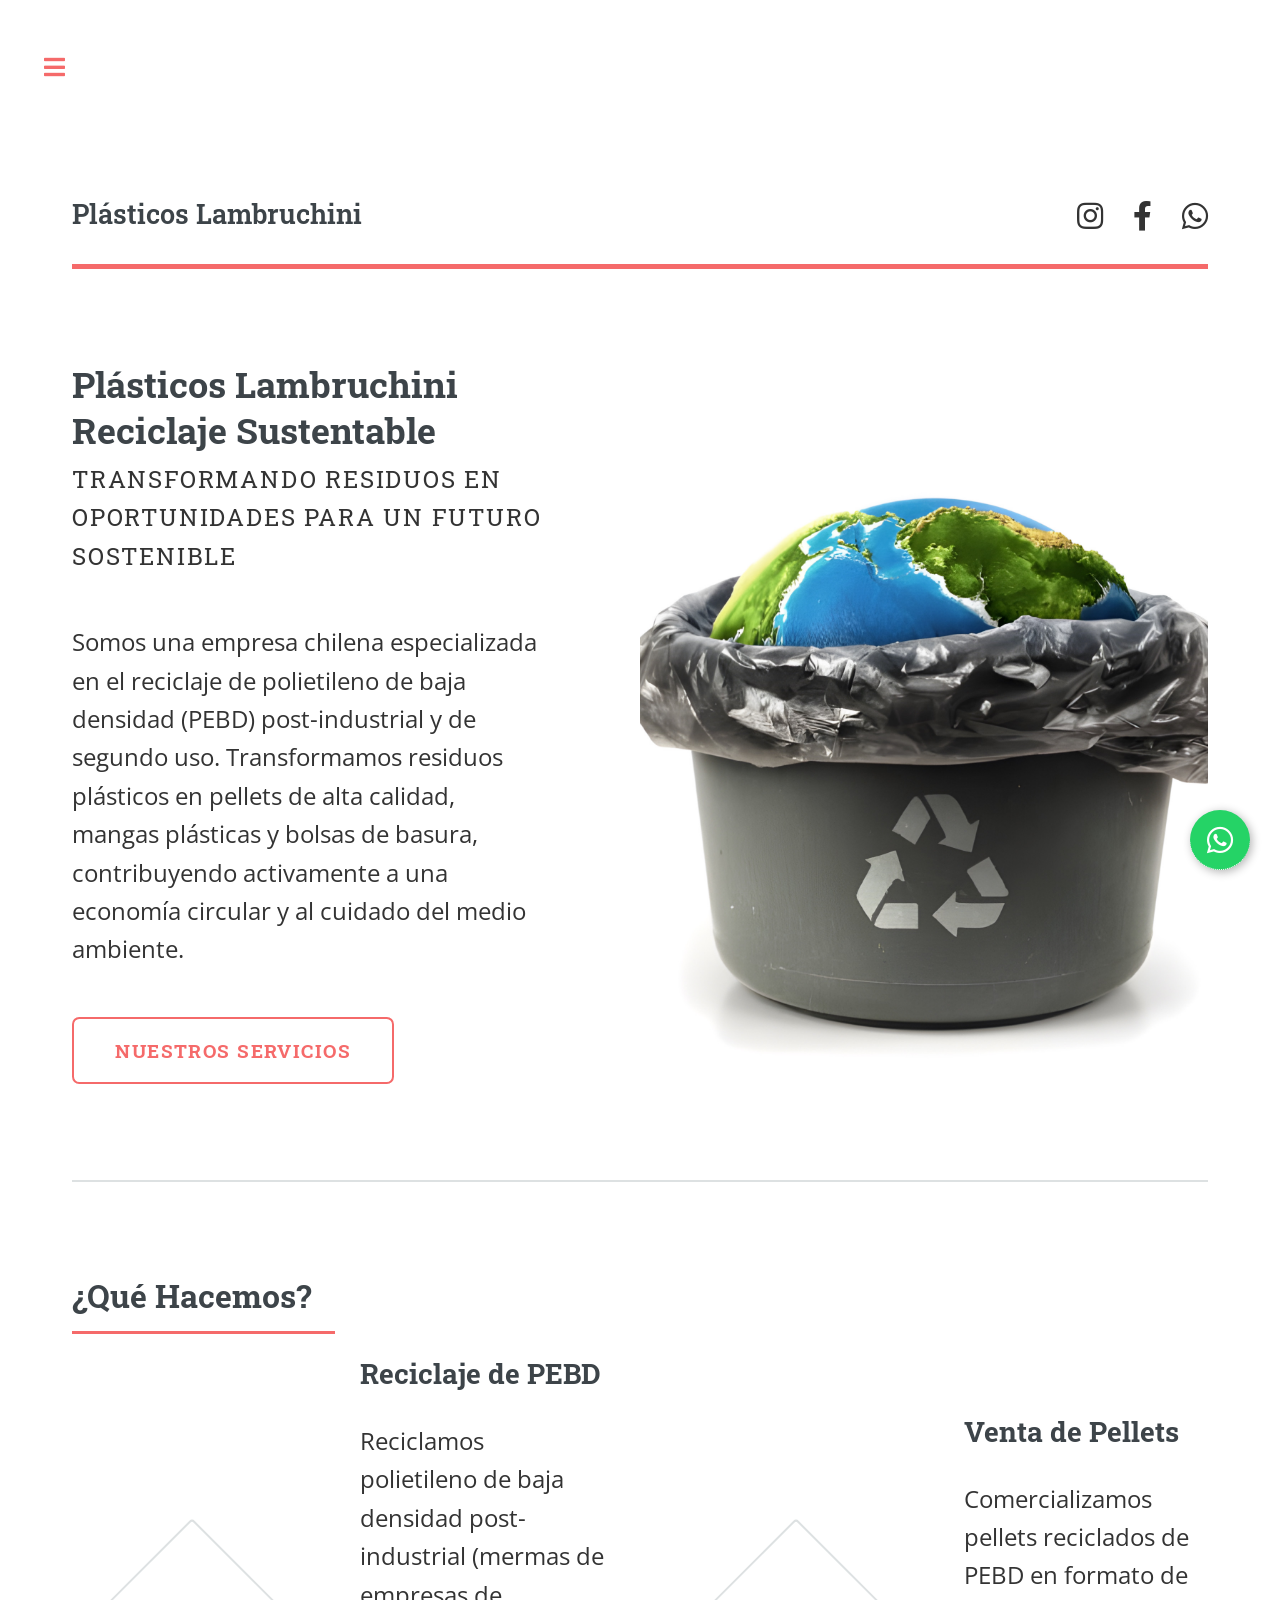
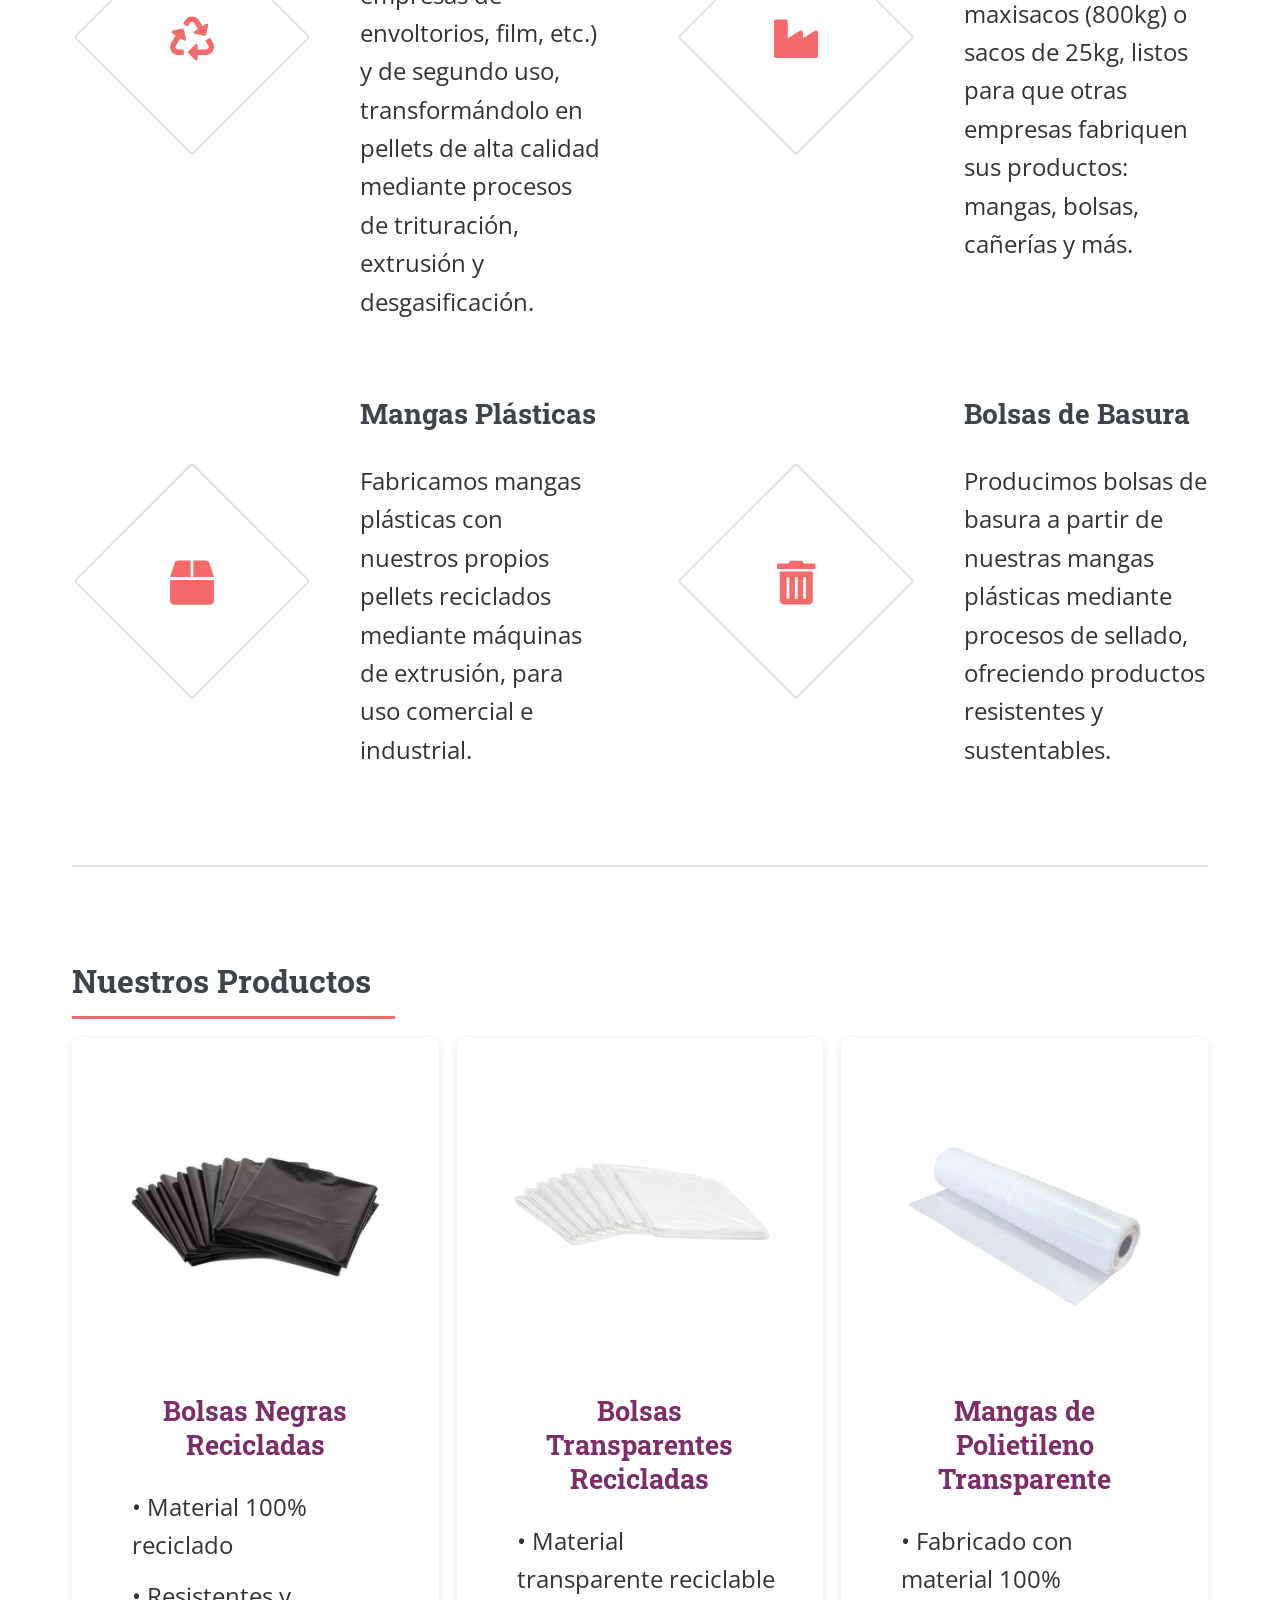
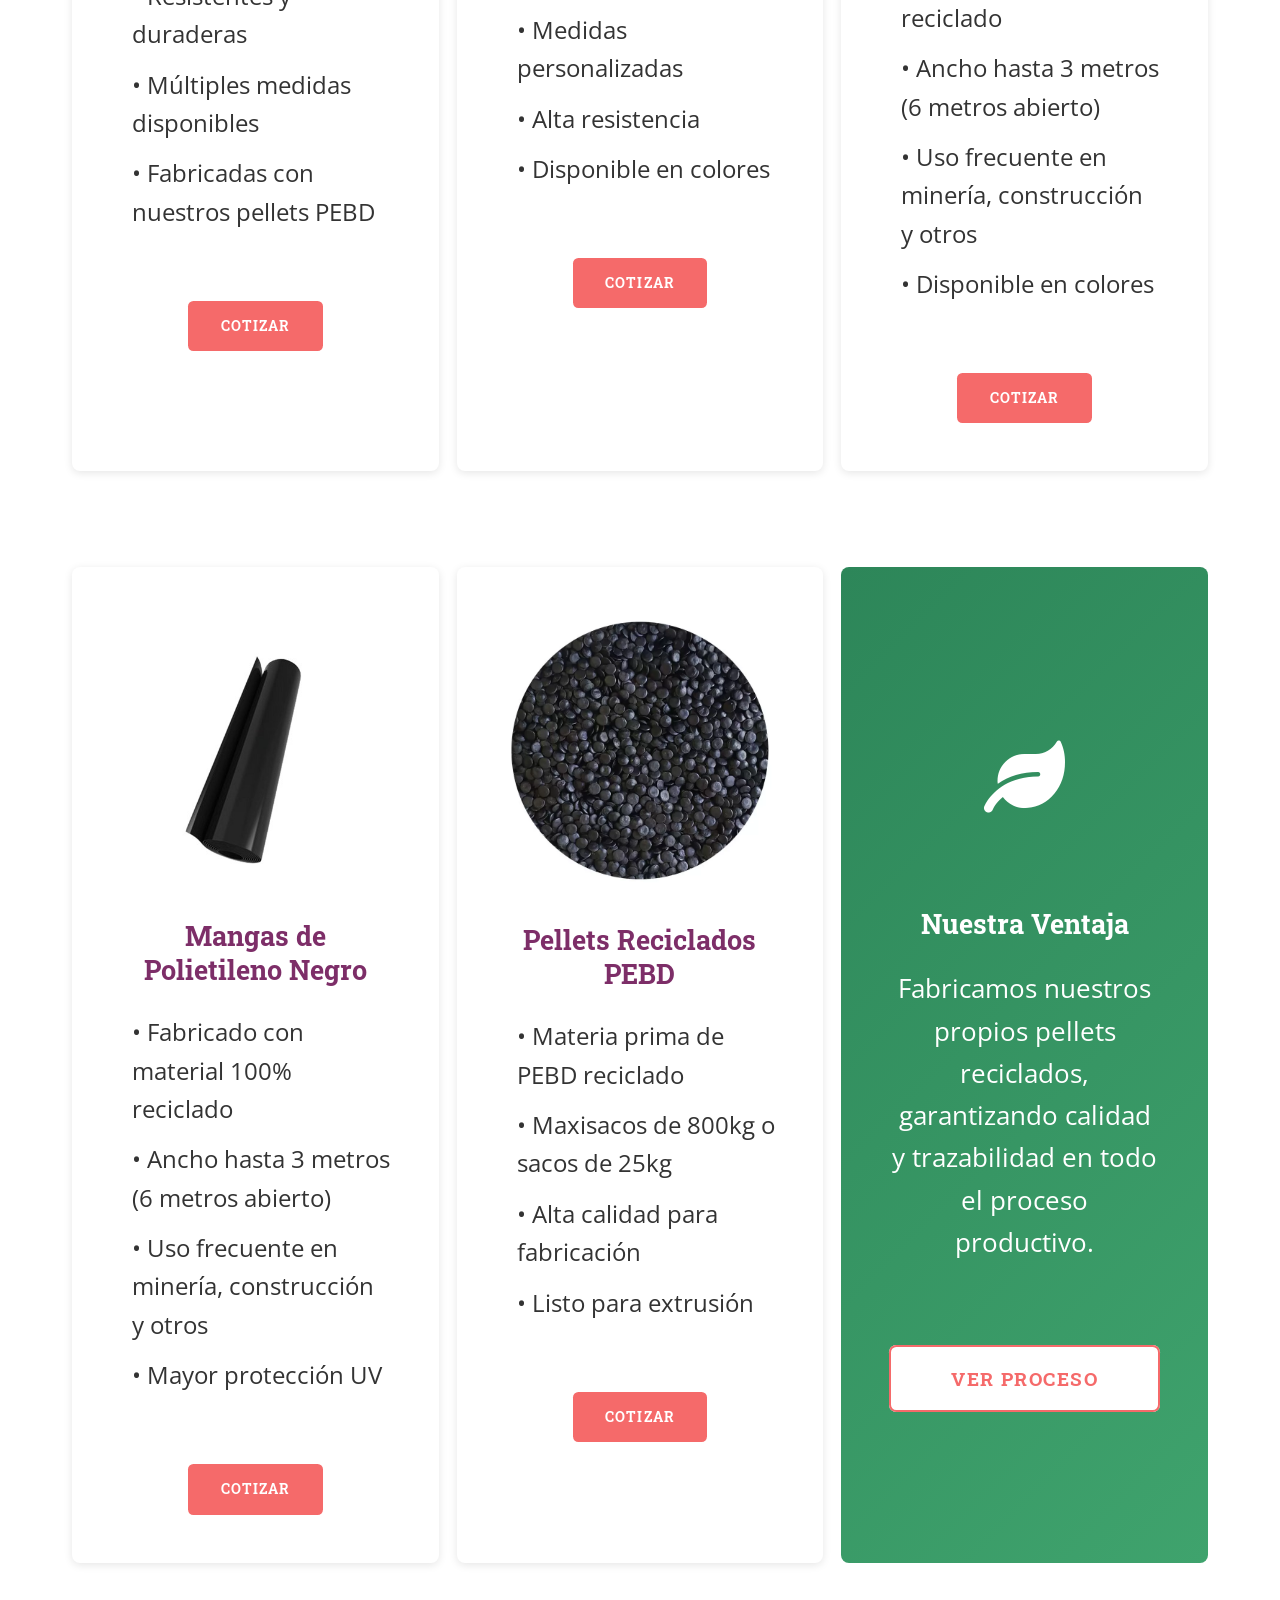
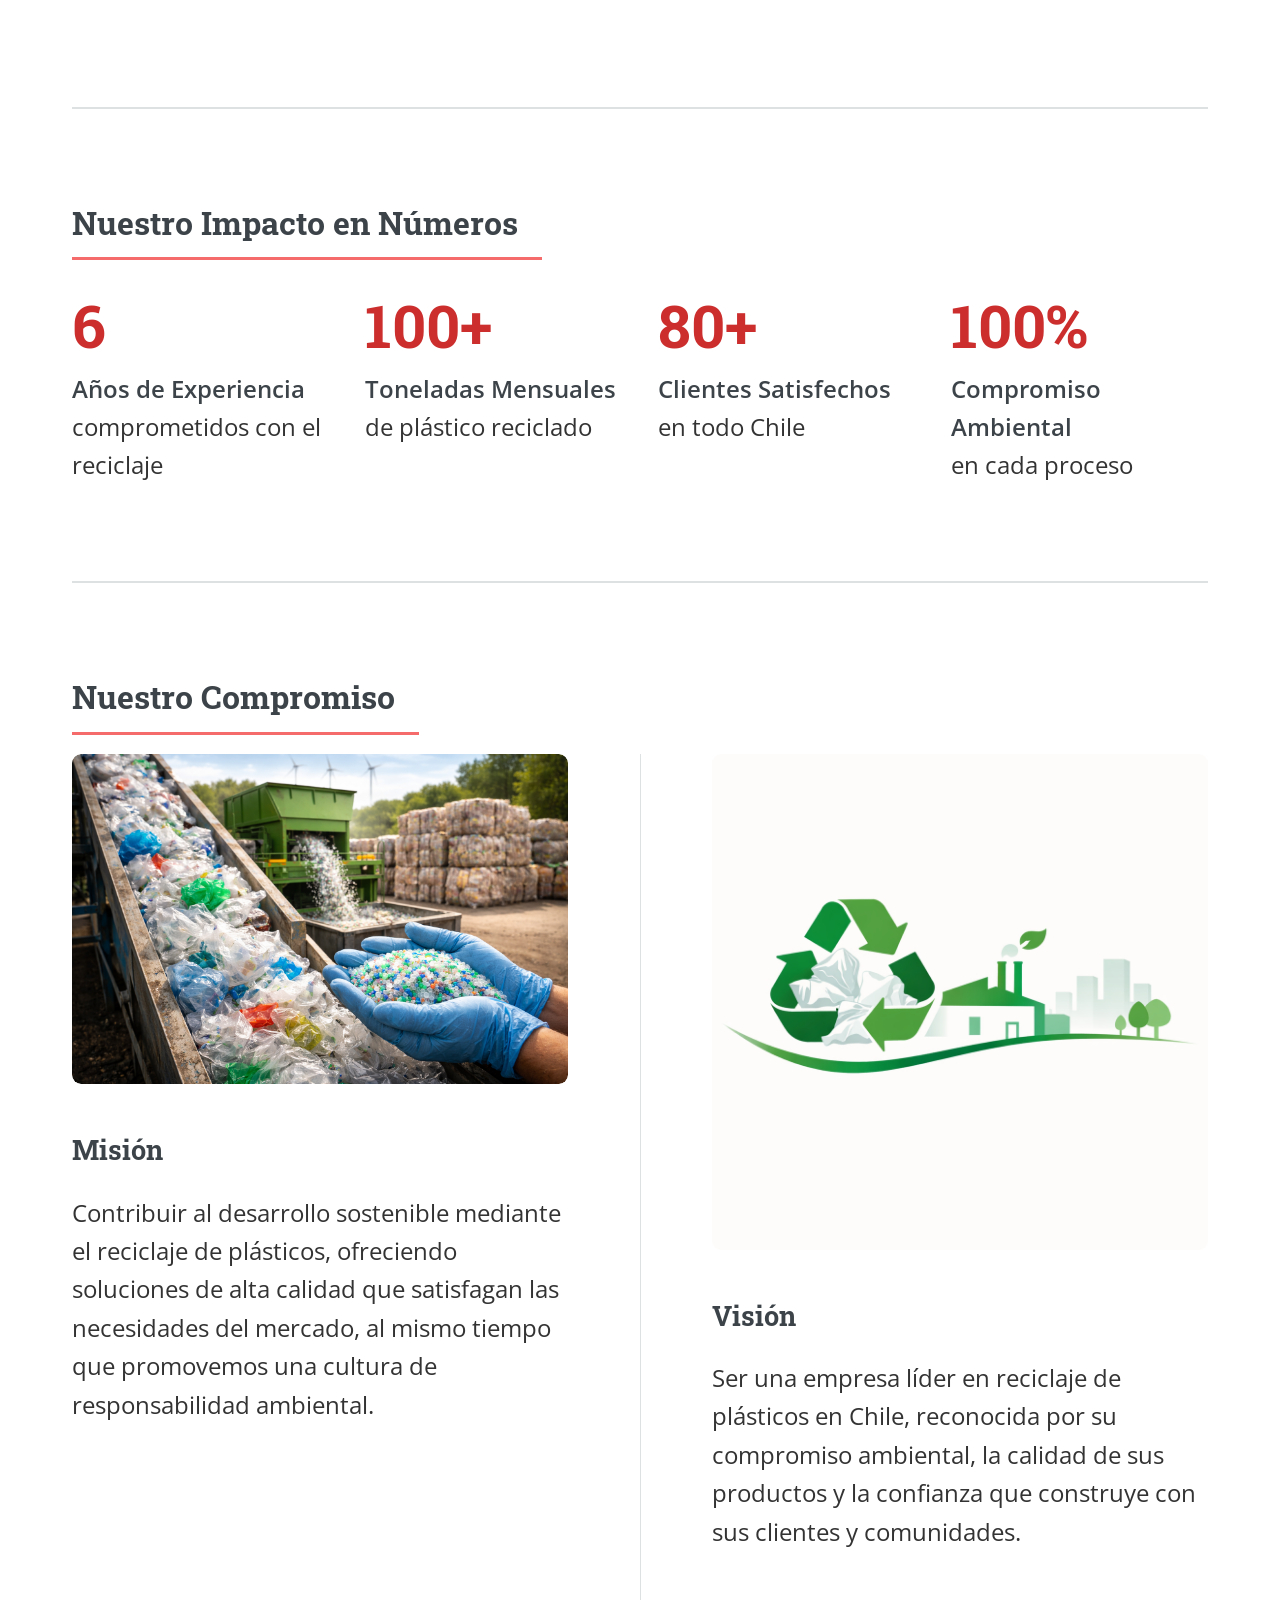
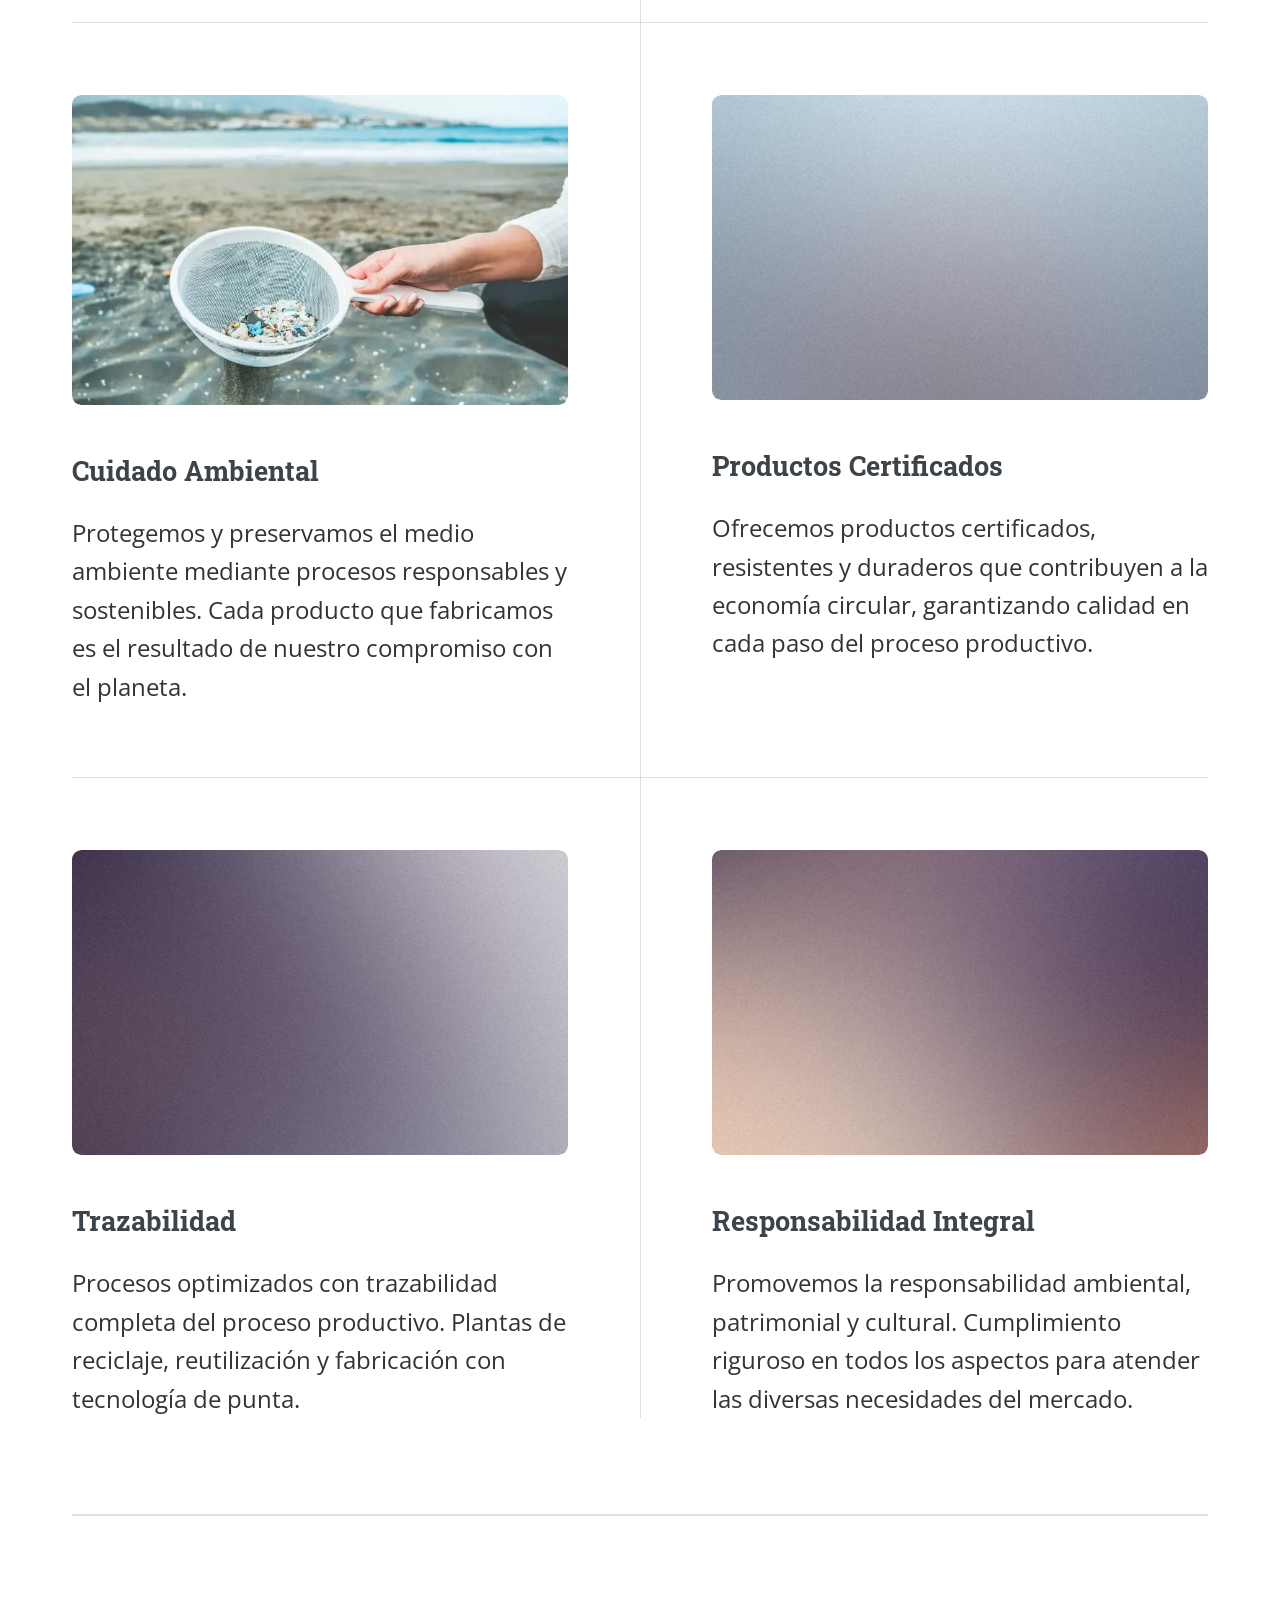
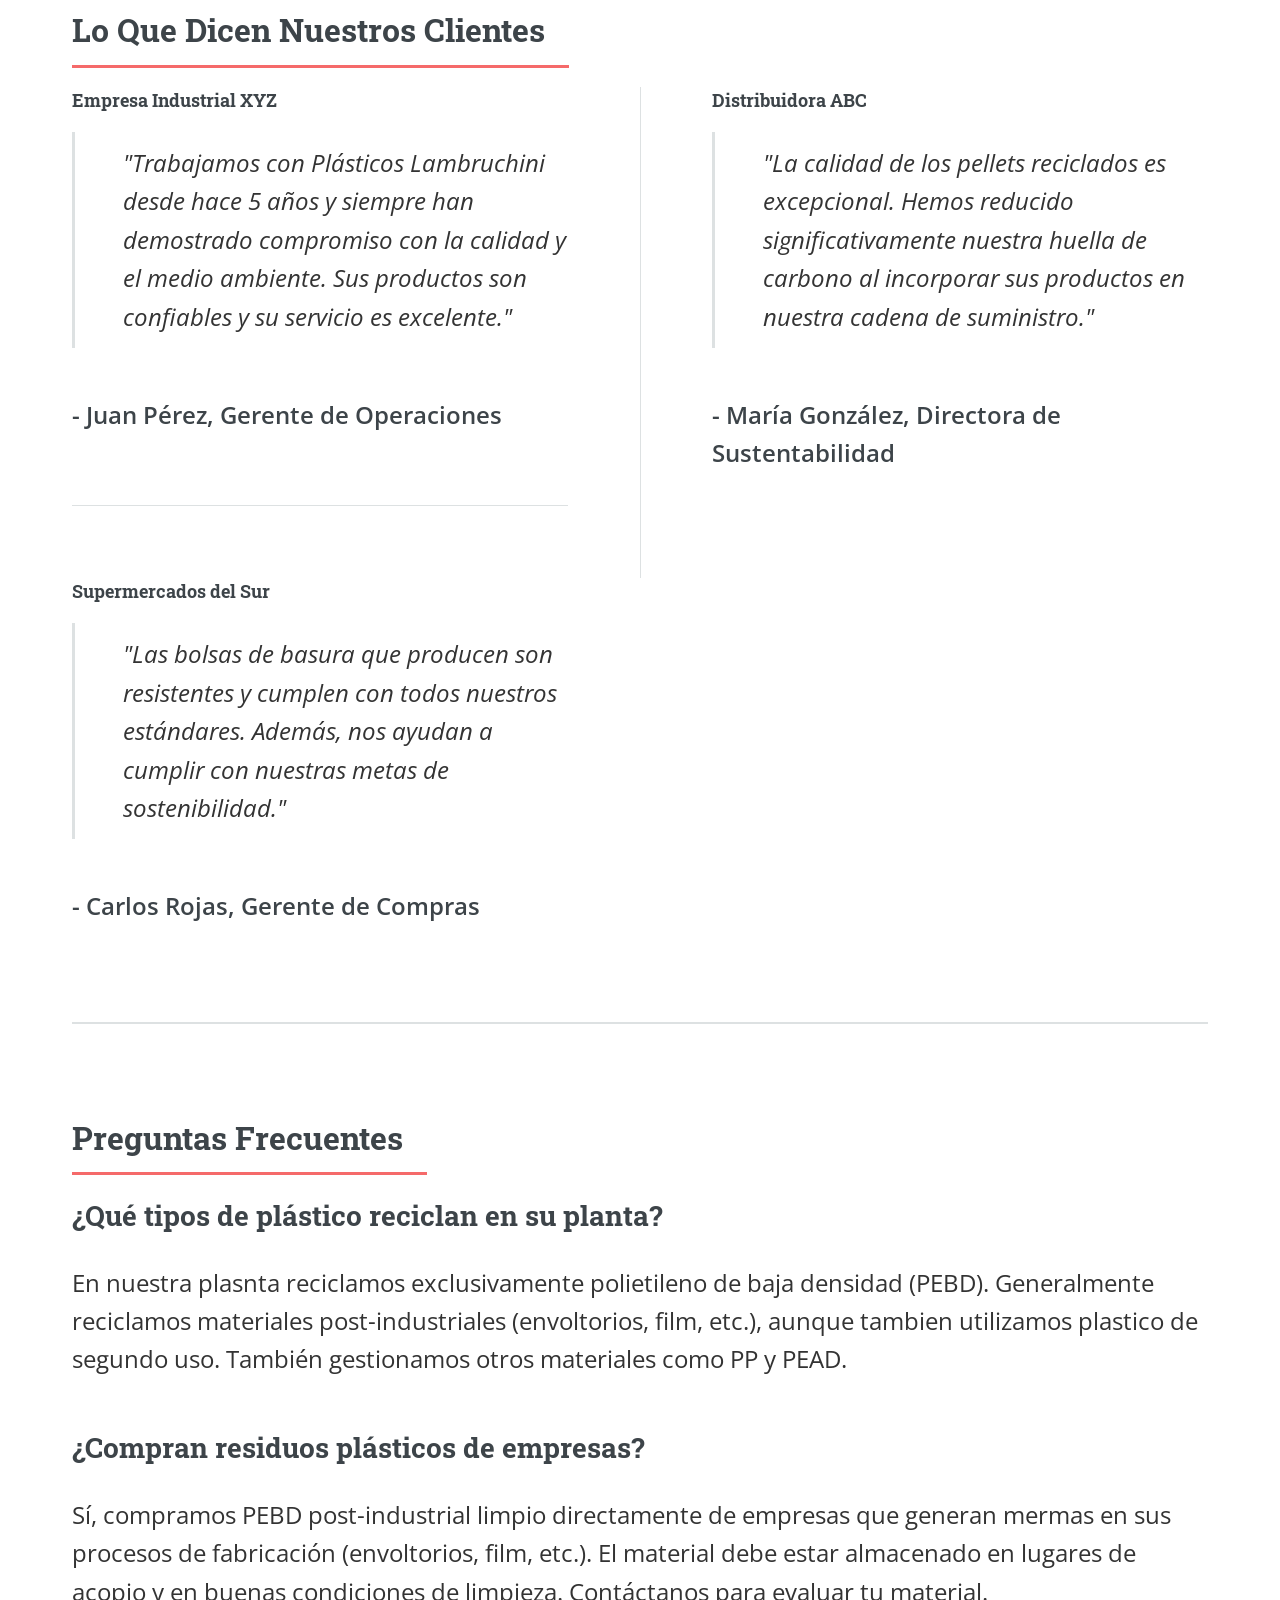
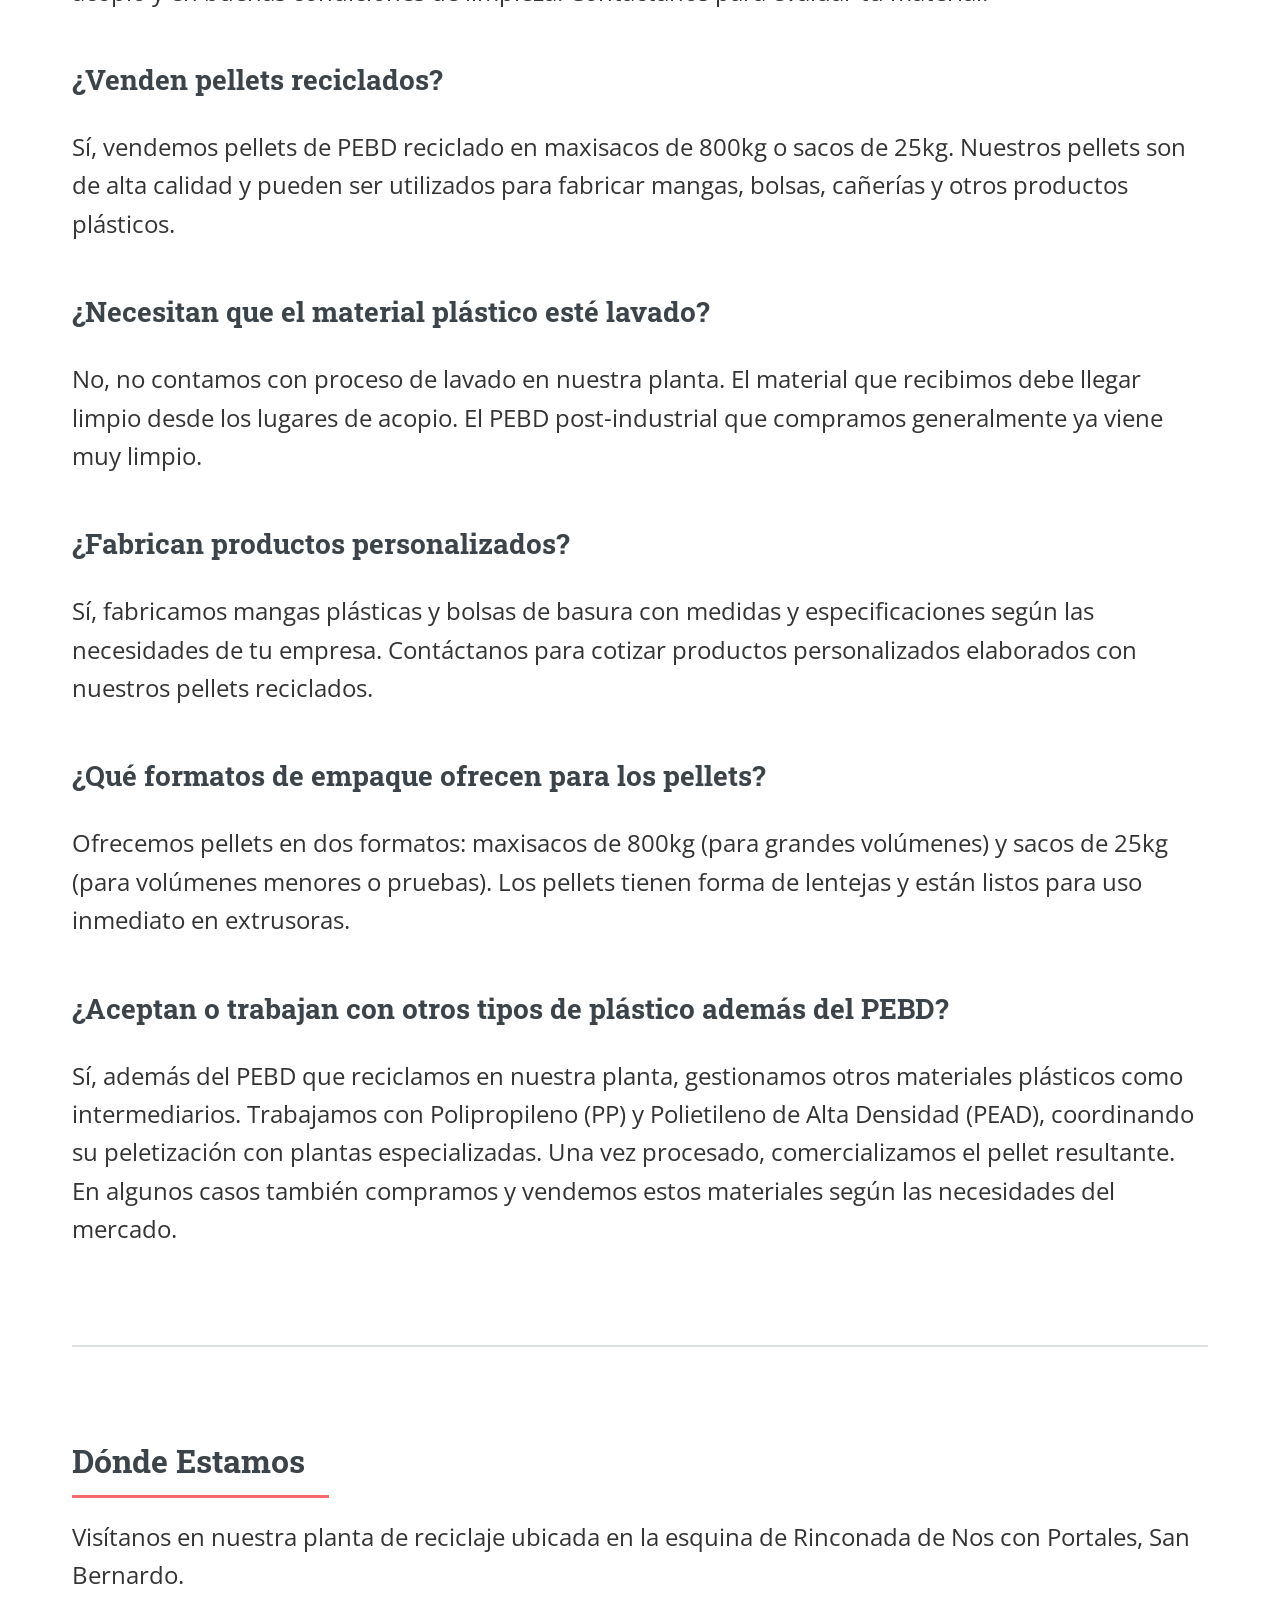
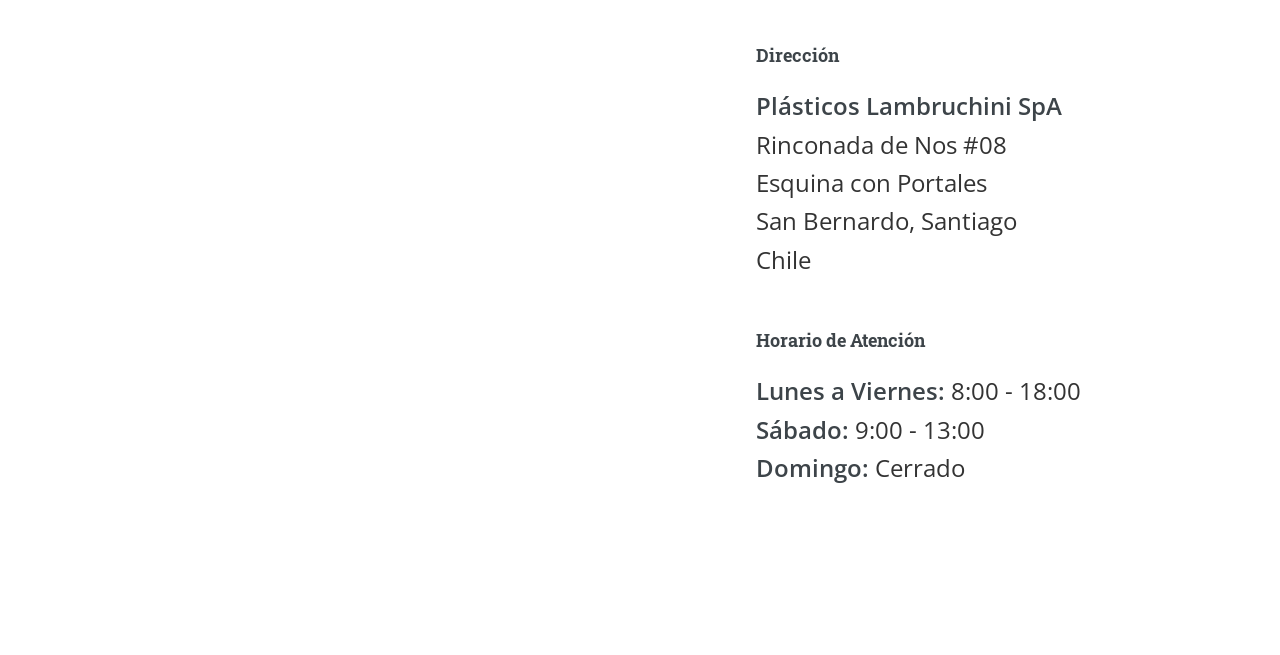
==== index.html @ 9775c7f4 "text next to gps" ====
<!DOCTYPE HTML>
<!--
	Editorial by HTML5 UP
	html5up.net | @ajlkn
	Free for personal and commercial use under the CCA 3.0 license (html5up.net/license)
-->
<html>
	<head>
		<title>Plásticos Lambruchini - Reciclaje Sustentable en Chile</title>
		<meta charset="utf-8" />
		<meta name="viewport" content="width=device-width, initial-scale=1, user-scalable=no" />
		<meta name="description" content="Empresa chilena líder en reciclaje de plásticos. Soluciones sostenibles y economía circular." />
		<link rel="stylesheet" href="assets/css/main.css" />
		<style>
			/* Sidebar más ancho */
			#sidebar {
				width: 32em !important;
			}

			#sidebar > .inner {
				width: 32em !important;
			}

			#sidebar.inactive {
				margin-left: -32em !important;
			}

			#sidebar .toggle {
				left: 32em !important;
			}

			/* Ajustes responsive */
			@media screen and (max-width: 1680px) {
				#sidebar {
					width: 28em !important;
				}
				#sidebar > .inner {
					width: 28em !important;
				}
				#sidebar.inactive {
					margin-left: -28em !important;
				}
				#sidebar .toggle {
					left: 28em !important;
				}
			}

			/* Ensanchar el contenido principal */
			#main > .inner {
				max-width: none !important;
				padding: 4em 6em !important;
			}

			@media screen and (max-width: 1680px) {
				#main > .inner {
					padding: 3em 4em !important;
				}
			}

			@media screen and (max-width: 1280px) {
				#main > .inner {
					padding: 3em 3em !important;
				}
			}

			@media screen and (max-width: 980px) {
				#main > .inner {
					padding: 2em 2em !important;
				}
			}

			@media screen and (max-width: 736px) {
				#main > .inner {
					padding: 2em 1.5em !important;
				}
			}

			@media screen and (min-width: 1681px) {
				body, input, select, textarea {
					font-size: 13pt !important;
				}
			}

		</style>
	</head>
	<body class="is-preload">

		<!-- Wrapper -->
			<div id="wrapper">

				<!-- Main -->
					<div id="main">
						<div class="inner">

							<!-- Header -->
								<header id="header">
									<a href="index.html" class="logo"><strong>Plásticos Lambruchini</strong></a>
									<ul class="icons">
										<li><a href="https://www.instagram.com/plasticoslambruchini" target="_blank" class="icon brands fa-instagram"><span class="label">Instagram</span></a></li>
										<li><a href="https://www.facebook.com/plasticoslambruchini" target="_blank" class="icon brands fa-facebook-f"><span class="label">Facebook</span></a></li>
										<li><a href="https://wa.me/56965716042" target="_blank" class="icon brands fa-whatsapp"><span class="label">WhatsApp</span></a></li>
									</ul>
								</header>

							<!-- Banner -->
								<section id="banner">
									<div class="content">
										<header>
											<h1>Plásticos Lambruchini<br />
											Reciclaje Sustentable</h1>
											<p>Transformando residuos en oportunidades para un futuro sostenible</p>
										</header>
										<p>Somos una empresa chilena especializada en el reciclaje de polietileno de baja densidad (PEBD) post-industrial y de segundo uso. Transformamos residuos plásticos en pellets de alta calidad, mangas plásticas y bolsas de basura, contribuyendo activamente a una economía circular y al cuidado del medio ambiente.</p>
										<ul class="actions">
											<li><a href="#servicios" class="button big">Nuestros Servicios</a></li>
										</ul>
									</div>
									<span class="image object">
										<img src="images/bote_basura.JPEG" alt="" />
									</span>
								</section>

							<!-- Section -->
								<section id="servicios">
									<header class="major">
										<h2>¿Qué Hacemos?</h2>
									</header>
									<div class="features">
										<article>
											<span class="icon solid fa-recycle"></span>
											<div class="content">
												<h3 style="font-size: 1.15em;">Reciclaje de PEBD</h3>
												<p>Reciclamos polietileno de baja densidad post-industrial (mermas de empresas de envoltorios, film, etc.) y de segundo uso, transformándolo en pellets de alta calidad mediante procesos de trituración, extrusión y desgasificación.</p>
											</div>
										</article>
										<article>
											<span class="icon solid fa-industry"></span>
											<div class="content">
												<h3 style="font-size: 1.15em;">Venta de Pellets</h3>
												<p>Comercializamos pellets reciclados de PEBD en formato de maxisacos (800kg) o sacos de 25kg, listos para que otras empresas fabriquen sus productos: mangas, bolsas, cañerías y más.</p>
											</div>
										</article>
										<article>
											<span class="icon solid fa-box"></span>
											<div class="content">
												<h3 style="font-size: 1.15em;">Mangas Plásticas</h3>
												<p>Fabricamos mangas plásticas con nuestros propios pellets reciclados mediante máquinas de extrusión, para uso comercial e industrial.</p>
											</div>
										</article>
										<article>
											<span class="icon solid fa-trash-alt"></span>
											<div class="content">
												<h3 style="font-size: 1.15em;">Bolsas de Basura</h3>
												<p>Producimos bolsas de basura a partir de nuestras mangas plásticas mediante procesos de sellado, ofreciendo productos resistentes y sustentables.</p>
											</div>
										</article>
									</div>
								</section>

							<!-- Catálogo de Productos -->
								<section id="catalogo">
									<header class="major">
										<h2>Nuestros Productos</h2>
									</header>
								<!--	<p style="text-align: center; font-size: 1.1em; margin-bottom: 3em;">Fabricados con pellets reciclados de PEBD de alta calidad. Resistencia, durabilidad y compromiso ambiental en cada producto.</p> -->

									<!-- Grid de Productos -->
									<div class="row gtr-50 gtr-uniform" style="margin-bottom: 4em;">

										<!-- Bolsas Negras -->
										<div class="col-4 col-12-medium" id="catalogo-bolsas">
											<div style="background: white; padding: 2em; border-radius: 8px; text-align: center; box-shadow: 0 2px 8px rgba(0,0,0,0.1); height: 100%;">
												<span class="image fit" style="margin-bottom: 1.5em;">
													<img src="images/black.png" alt="Bolsas de basura negras" style="border-radius: 8px;" />
												</span>
												<h3 style="color: #7d2e68; margin-bottom: 1em;">Bolsas Negras Recicladas</h3>
												<ul style="text-align: left; list-style: none; padding: 0;">
													<li style="margin-bottom: 0.5em;">• Material 100% reciclado</li>
													<li style="margin-bottom: 0.5em;">• Resistentes y duraderas</li>
													<li style="margin-bottom: 0.5em;">• Múltiples medidas disponibles</li>
													<li style="margin-bottom: 0.5em;">• Fabricadas con nuestros pellets PEBD</li>
												</ul>
												<a href="#contacto" class="button primary small" style="margin-top: 1.5em;">Cotizar</a>
											</div>
										</div>

										<!-- Bolsas Transparentes -->
										<div class="col-4 col-12-medium">
											<div style="background: white; padding: 2em; border-radius: 8px; text-align: center; box-shadow: 0 2px 8px rgba(0,0,0,0.1); height: 100%;">
												<span class="image fit" style="margin-bottom: 1.5em;">
													<img src="images/trans.png" alt="Bolsas transparentes recicladas" style="border-radius: 8px;" />
												</span>
												<h3 style="color: #7d2e68; margin-bottom: 1em;">Bolsas Transparentes Recicladas</h3>
												<ul style="text-align: left; list-style: none; padding: 0;">
													<li style="margin-bottom: 0.5em;">• Material transparente reciclable</li>
													<li style="margin-bottom: 0.5em;">• Medidas personalizadas</li>
													<li style="margin-bottom: 0.5em;">• Alta resistencia</li>
													<li style="margin-bottom: 0.5em;">• Disponible en colores</li>
												</ul>
												<a href="#contacto" class="button primary small" style="margin-top: 1.5em;">Cotizar</a>
											</div>
										</div>

										<!-- Mangas Plásticas -->
										<div class="col-4 col-12-medium" id="catalogo-mangas">
											<div style="background: white; padding: 2em; border-radius: 8px; text-align: center; box-shadow: 0 2px 8px rgba(0,0,0,0.1); height: 100%;">
												<span class="image fit" style="margin-bottom: 1.5em;">
													<img src="images/manga_transparente2.webp" alt="Mangas de polietileno" style="border-radius: 8px;" />
												</span>
												<h3 style="color: #7d2e68; margin-bottom: 1em;">Mangas de Polietileno Transparente</h3>
												<ul style="text-align: left; list-style: none; padding: 0;">
													<li style="margin-bottom: 0.5em;">• Fabricado con material 100% reciclado</li>
													<li style="margin-bottom: 0.5em;">• Ancho hasta 3 metros (6 metros abierto)</li>
													<li style="margin-bottom: 0.5em;">• Uso frecuente en minería, construcción y otros</li>
													<li style="margin-bottom: 0.5em;">• Disponible en colores</li>
												</ul>
												<a href="#contacto" class="button primary small" style="margin-top: 1.5em;">Cotizar</a>
											</div>
										</div>

									</div>

									<!-- Segunda Fila: Mangas Negras y Pellets -->
									<div class="row gtr-50 gtr-uniform" style="margin-bottom: 4em;">

										<!-- Mangas Negras -->
										<div class="col-4 col-12-medium">
											<div style="background: white; padding: 2em; border-radius: 8px; text-align: center; box-shadow: 0 2px 8px rgba(0,0,0,0.1); height: 100%;">
												<span class="image fit" style="margin-bottom: 1.5em;">
													<img src="images/manga_negra.jpg" alt="Mangas de polietileno negro" style="border-radius: 8px;" />
												</span>
												<h3 style="color: #7d2e68; margin-bottom: 1em;">Mangas de Polietileno Negro</h3>
												<ul style="text-align: left; list-style: none; padding: 0;">
													<li style="margin-bottom: 0.5em;">• Fabricado con material 100% reciclado</li>
													<li style="margin-bottom: 0.5em;">• Ancho hasta 3 metros (6 metros abierto)</li>
													<li style="margin-bottom: 0.5em;">• Uso frecuente en minería, construcción y otros</li>
													<li style="margin-bottom: 0.5em;">• Mayor protección UV</li>
												</ul>
												<a href="#contacto" class="button primary small" style="margin-top: 1.5em;">Cotizar</a>
											</div>
										</div>

										<!-- Pellets PEBD -->
										<div class="col-4 col-12-medium" id="catalogo-pellets">
											<div style="background: white; padding: 2em; border-radius: 8px; text-align: center; box-shadow: 0 2px 8px rgba(0,0,0,0.1); height: 100%;">
												<span class="image fit" style="margin-bottom: 1.5em;">
													<img src="images/pellets2.png" alt="Pellets reciclados PEBD" style="border-radius: 8px;" />
												</span>
												<h3 style="color: #7d2e68; margin-bottom: 1em;">Pellets Reciclados PEBD</h3>
												<ul style="text-align: left; list-style: none; padding: 0;">
													<li style="margin-bottom: 0.5em;">• Materia prima de PEBD reciclado</li>
													<li style="margin-bottom: 0.5em;">• Maxisacos de 800kg o sacos de 25kg</li>
													<li style="margin-bottom: 0.5em;">• Alta calidad para fabricación</li>
													<li style="margin-bottom: 0.5em;">• Listo para extrusión</li>
												</ul>
												<a href="#contacto" class="button primary small" style="margin-top: 1.5em;">Cotizar</a>
											</div>
										</div>

										<!-- Ventaja Diferenciadora -->
										<div class="col-4 col-12-medium">
											<div style="background: linear-gradient(135deg, #2d8659 0%, #3fa36d 100%); padding: 2em; border-radius: 8px; text-align: center; color: white; height: 100%; display: flex; flex-direction: column; justify-content: center;">
												<span class="icon solid fa-leaf" style="font-size: 3em; margin-bottom: 1em;"></span>
												<h3 style="color: white; margin-bottom: 1em;">Nuestra Ventaja</h3>
												<p style="font-size: 1.1em; line-height: 1.6;">Fabricamos nuestros propios pellets reciclados, garantizando calidad y trazabilidad en todo el proceso productivo.</p>
												<a href="#proceso" class="button" style="margin-top: 1.5em; background: white; color: #2d8659;">Ver Proceso</a>
											</div>
										</div>

									</div>

								</section>
							<!-- Estadísticas -->
								<section id="estadisticas">
									<header class="major">
										<h2>Nuestro Impacto en Números</h2>
									</header>
									<div class="row">
										<div class="col-3 col-6-medium col-12-small">
											<h3 style="color:  #cc2e2e; font-size: 2.5em; margin: 0;">6</h3>
											<p><strong>Años de Experiencia</strong><br />comprometidos con el reciclaje</p>
										</div>
										<div class="col-3 col-6-medium col-12-small">
											<h3 style="color: #cc2e2e; font-size: 2.5em; margin: 0;">100+</h3>
											<p><strong>Toneladas Mensuales</strong><br />de plástico reciclado</p>
										</div>
										<div class="col-3 col-6-medium col-12-small">
											<h3 style="color: #cc2e2e; font-size: 2.5em; margin: 0;">80+</h3>
											<p><strong>Clientes Satisfechos</strong><br />en todo Chile</p>
										</div>
										<div class="col-3 col-6-medium col-12-small">
											<h3 style="color: #cc2e2e; font-size: 2.5em; margin: 0;">100%</h3>
											<p><strong>Compromiso Ambiental</strong><br />en cada proceso</p>
										</div>
									</div>
								</section>

				

							<!-- Section -->
								<section id="compromiso">
									<header class="major">
										<h2>Nuestro Compromiso</h2>
									</header>
									<div class="posts">
										<article>
											<a href="#" class="image"><img src="images/mision.png" alt="" /></a>
											<h3>Misión</h3>
											<p>Contribuir al desarrollo sostenible mediante el reciclaje de plásticos, ofreciendo soluciones de alta calidad que satisfagan las necesidades del mercado, al mismo tiempo que promovemos una cultura de responsabilidad ambiental.</p>
										</article>
										<article>
											<a href="#" class="image"><img src="images/vision.png" alt="" /></a>
											<h3>Visión</h3>
											<p>Ser una empresa líder en reciclaje de plásticos en Chile, reconocida por su compromiso ambiental, la calidad de sus productos y la confianza que construye con sus clientes y comunidades.</p>
										</article>
										<article>
											<a href="#" class="image"><img src="images/pellets3.webp" alt="" /></a>
											<h3>Cuidado Ambiental</h3>
											<p>Protegemos y preservamos el medio ambiente mediante procesos responsables y sostenibles. Cada producto que fabricamos es el resultado de nuestro compromiso con el planeta.</p>
										</article>
										<article>
											<a href="#" class="image"><img src="images/pic04.jpg" alt="" /></a>
											<h3>Productos Certificados</h3>
											<p>Ofrecemos productos certificados, resistentes y duraderos que contribuyen a la economía circular, garantizando calidad en cada paso del proceso productivo.</p>
										</article>
										<article>
											<a href="#" class="image"><img src="images/pic05.jpg" alt="" /></a>
											<h3>Trazabilidad</h3>
											<p>Procesos optimizados con trazabilidad completa del proceso productivo. Plantas de reciclaje, reutilización y fabricación con tecnología de punta.</p>
										</article>
										<article>
											<a href="#" class="image"><img src="images/pic06.jpg" alt="" /></a>
											<h3>Responsabilidad Integral</h3>
											<p>Promovemos la responsabilidad ambiental, patrimonial y cultural. Cumplimiento riguroso en todos los aspectos para atender las diversas necesidades del mercado.</p>
										</article>
									</div>
								</section>

							<!-- Testimonios -->
								<section id="testimonios">
									<header class="major">
										<h2>Lo Que Dicen Nuestros Clientes</h2>
									</header>
									<div class="posts">
										<article>
											<h3>Empresa Industrial XYZ</h3>
											<blockquote>"Trabajamos con Plásticos Lambruchini desde hace 5 años y siempre han demostrado compromiso con la calidad y el medio ambiente. Sus productos son confiables y su servicio es excelente."</blockquote>
											<p><strong>- Juan Pérez, Gerente de Operaciones</strong></p>
										</article>
										<article>
											<h3>Distribuidora ABC</h3>
											<blockquote>"La calidad de los pellets reciclados es excepcional. Hemos reducido significativamente nuestra huella de carbono al incorporar sus productos en nuestra cadena de suministro."</blockquote>
											<p><strong>- María González, Directora de Sustentabilidad</strong></p>
										</article>
										<article>
											<h3>Supermercados del Sur</h3>
											<blockquote>"Las bolsas de basura que producen son resistentes y cumplen con todos nuestros estándares. Además, nos ayudan a cumplir con nuestras metas de sostenibilidad."</blockquote>
											<p><strong>- Carlos Rojas, Gerente de Compras</strong></p>
										</article>
									</div>
								</section>

							<!-- FAQ -->
								<section id="faq">
									<header class="major">
										<h2>Preguntas Frecuentes</h2>
									</header>
									<div class="content">
										<h3 style="font-size: 1.15em;">¿Qué tipos de plástico reciclan en su planta?</h3>
										<p>En nuestra plasnta reciclamos exclusivamente polietileno de baja densidad (PEBD). Generalmente reciclamos materiales post-industriales (envoltorios, film, etc.), aunque tambien utilizamos plastico de segundo uso. También gestionamos otros materiales como PP y PEAD.</p>

										<h3 style="font-size: 1.15em;">¿Compran residuos plásticos de empresas?</h3>
										<p>Sí, compramos PEBD post-industrial limpio directamente de empresas que generan mermas en sus procesos de fabricación (envoltorios, film, etc.). El material debe estar almacenado en lugares de acopio y en buenas condiciones de limpieza. Contáctanos para evaluar tu material.</p>

										<h3 style="font-size: 1.15em;">¿Venden pellets reciclados?</h3>
										<p>Sí, vendemos pellets de PEBD reciclado en maxisacos de 800kg o sacos de 25kg. Nuestros pellets son de alta calidad y pueden ser utilizados para fabricar mangas, bolsas, cañerías y otros productos plásticos.</p>

										<h3 style="font-size: 1.15em;">¿Necesitan que el material plástico esté lavado?</h3>
										<p>No, no contamos con proceso de lavado en nuestra planta. El material que recibimos debe llegar limpio desde los lugares de acopio. El PEBD post-industrial que compramos generalmente ya viene muy limpio.</p>

										<h3 style="font-size: 1.15em;">¿Fabrican productos personalizados?</h3>
										<p>Sí, fabricamos mangas plásticas y bolsas de basura con medidas y especificaciones según las necesidades de tu empresa. Contáctanos para cotizar productos personalizados elaborados con nuestros pellets reciclados.</p>

										<h3 style="font-size: 1.15em;">¿Qué formatos de empaque ofrecen para los pellets?</h3>
										<p>Ofrecemos pellets en dos formatos: maxisacos de 800kg (para grandes volúmenes) y sacos de 25kg (para volúmenes menores o pruebas). Los pellets tienen forma de lentejas y están listos para uso inmediato en extrusoras.</p>

										<h3 style="font-size: 1.15em;">¿Aceptan o trabajan con otros tipos de plástico además del PEBD?</h3>
										<p>Sí, además del PEBD que reciclamos en nuestra planta, gestionamos otros materiales plásticos como intermediarios. Trabajamos con Polipropileno (PP) y Polietileno de Alta Densidad (PEAD), coordinando su peletización con plantas especializadas. Una vez procesado, comercializamos el pellet resultante. En algunos casos también compramos y vendemos estos materiales según las necesidades del mercado.</p>
									</div>
								</section>

							<!-- Ubicación -->
								<section id="ubicacion">
									<header class="major">
										<h2>Dónde Estamos</h2>
									</header>
									<p>Visítanos en nuestra planta de reciclaje ubicada en la esquina de Rinconada de Nos con Portales, San Bernardo.</p>

									<div class="row">
										<!-- Mapa de Google Maps (izquierda) -->
										<div class="col-7 col-12-medium">
											<div class="map-container" style="position: relative; padding-bottom: 56.25%; height: 0; overflow: hidden;">
												<iframe
													src="https://www.google.com/maps/embed?pb=!1m18!1m12!1m3!1d3322.3468304738312!2d-70.70227632339196!3d-33.62224807332189!2m3!1f0!2f0!3f0!3m2!1i1024!2i768!4f13.1!3m3!1m2!1s0x9662d926c87262ef%3A0x2ac2bd0b90d9882b!2sRinconada%20de%20Nos%2008%2C%208080716%20Maipo%2C%20San%20Bernardo%2C%20Regi%C3%B3n%20Metropolitana!5e0!3m2!1ses!2scl!4v1767552066582!5m2!1ses!2scl"
													style="position: absolute; top: 0; left: 0; width: 100%; height: 100%; border: 0;"
													allowfullscreen=""
													loading="lazy"
													referrerpolicy="no-referrer-when-downgrade">
												</iframe>
											</div>
										</div>

										<!-- Dirección y Horario (derecha) -->
										<div class="col-5 col-12-medium">
											<h3>Dirección</h3>
											<p>
												<strong>Plásticos Lambruchini SpA</strong><br />
												Rinconada de Nos #08<br />
												Esquina con Portales<br />
												San Bernardo, Santiago<br />
												Chile
											</p>
											<h3>Horario de Atención</h3>
											<p>
												<strong>Lunes a Viernes:</strong> 8:00 - 18:00<br />
												<strong>Sábado:</strong> 9:00 - 13:00<br />
												<strong>Domingo:</strong> Cerrado
											</p>
										</div>
									</div>
								</section>

						</div>
					</div>

				<!-- Sidebar -->
					<div id="sidebar">
						<div class="inner">

							<!-- Search -->
								<section id="search" class="alt">
									<form method="post" action="#">
										<input type="text" name="query" id="query" placeholder="Buscar" />
									</form>
								</section>

							<!-- Menu -->
								<nav id="menu">
									<header class="major">
										<h2>Menú</h2>
									</header>
									<ul>
										<li><a href="index.html">Inicio</a></li>
										<li><a href="#servicios">Servicios</a></li>
										<li>
											<span class="opener">Productos</span>
											<ul>
												<li><a href="#catalogo-bolsas">Bolsas de Basura</a></li>
												<li><a href="#catalogo-mangas">Mangas Plásticas</a></li>
												<li><a href="#catalogo-pellets">Pellets Reciclados</a></li>
											</ul>
										</li>
										<li><a href="#estadisticas">Nuestro Impacto</a></li>
										<li><a href="#proceso">Proceso de Reciclaje</a></li>
										<li>
											<span class="opener">La Empresa</span>
											<ul>
												<li><a href="#compromiso">Misión y Visión</a></li>
												<li><a href="#testimonios">Testimonios</a></li>
											</ul>
										</li>
										<li><a href="#faq">Preguntas Frecuentes</a></li>
										<li><a href="#ubicacion">Dónde Estamos</a></li>
										<li><a href="#contacto">Contacto</a></li>
									</ul>
								</nav>

							<!-- Section -->
								<section>
									<header class="major">
										<h2>¿Por Qué Elegirnos?</h2>
									</header>
									<div class="mini-posts">
										<article>
											<a href="#" class="image"><img src="images/maquina.png" alt="" /></a>
											<p>Protegemos el medio ambiente con tecnología de punta y procesos certificados de reciclaje.</p>
										</article>
										<article>
											<a href="#" class="image"><img src="images/selladora.png" alt="" /></a>
											<p>Productos de alta calidad, resistentes y duraderos que contribuyen a la economía circular.</p>
										</article>
										<article>
											<a href="#" class="image"><img src="images/bolsa_pasto.png" alt="" /></a>
											<p>Responsabilidad integral en todos los aspectos: ambiental, patrimonial y cultural.</p>
										</article>
									</div>
								</section>

							<!-- Formulario de Contacto -->
								<section id="contacto">
									<header class="major">
										<h2>Contáctanos</h2>
									</header>
									<p>¿Tienes alguna consulta o necesitas más información sobre nuestros servicios? Completa el formulario y nos pondremos en contacto contigo a la brevedad.</p>

									<form method="post" action="#">
										<div class="row gtr-uniform">
											<div class="col-6 col-12-xsmall">
												<input type="text" name="nombre" id="nombre" value="" placeholder="Nombre Completo" required />
											</div>
											<div class="col-6 col-12-xsmall">
												<input type="email" name="email" id="email" value="" placeholder="Email" required />
											</div>
											<div class="col-6 col-12-xsmall">
												<input type="text" name="empresa" id="empresa" value="" placeholder="Empresa (opcional)" />
											</div>
											<div class="col-6 col-12-xsmall">
												<input type="tel" name="telefono" id="telefono" value="" placeholder="Teléfono" />
											</div>
											<div class="col-12">
												<select name="asunto" id="asunto">
													<option value="">- Selecciona un asunto -</option>
													<option value="cotizacion">Solicitar Cotización</option>
													<option value="venta-residuos">Vender Residuos Plásticos</option>
													<option value="compra-productos">Comprar Productos</option>
													<option value="informacion">Solicitar Información General</option>
													<option value="otro">Otro</option>
												</select>
											</div>
											<div class="col-12">
												<textarea name="mensaje" id="mensaje" placeholder="Escribe tu mensaje aquí..." rows="6" required></textarea>
											</div>
											<div class="col-12">
												<ul class="actions">
													<li><input type="submit" value="Enviar Mensaje" class="primary" /></li>
													<li><input type="reset" value="Limpiar" /></li>
												</ul>
											</div>
										</div>
									</form>

									<hr class="major" />

									<h3>Información de Contacto</h3>
									<ul class="contact">
										<li class="icon solid fa-envelope"><a href="mailto:contacto@plasticoslambruchini.cl">contacto@plasticoslambruchini.cl</a></li>
										<li class="icon solid fa-phone"><a href="tel:+56965716042">+56 9 6571 6042</a></li>
										<li class="icon solid fa-globe"><a href="http://www.plasticoslambruchini.cl" target="_blank">www.plasticoslambruchini.cl</a></li>
										<li class="icon solid fa-map-marker-alt">Rinconada de Nos #08 esq. Portales, San Bernardo</li>
									</ul>
								</section>

							<!-- Footer -->
								<footer id="footer">
									<p class="copyright">&copy; 2024 Plásticos Lambruchini SpA. Todos los derechos reservados.<br />
									Design: <a href="https://html5up.net">HTML5 UP</a>.</p>
								</footer>

						</div>
					</div>

			</div>

		<!-- WhatsApp Floating Button -->
		<a href="https://wa.me/56965716042?text=Hola!%20Me%20interesa%20conocer%20más%20sobre%20sus%20productos"
		   class="whatsapp-float"
		   target="_blank"
		   aria-label="Contactar por WhatsApp">
			<i class="icon brands fa-whatsapp"></i>
		</a>

		<style>
			.whatsapp-float {
				position: fixed;
				width: 60px;
				height: 60px;
				bottom: 30px;
				right: 30px;
				background-color: #25d366;
				color: #FFF;
				border-radius: 50px;
				text-align: center;
				font-size: 30px;
				box-shadow: 2px 2px 10px rgba(0,0,0,0.3);
				z-index: 1000;
				display: flex;
				align-items: center;
				justify-content: center;
				transition: all 0.3s ease;
				text-decoration: none;
			}

			.whatsapp-float:hover {
				background-color: #128c7e;
				transform: scale(1.1);
				box-shadow: 2px 2px 15px rgba(0,0,0,0.4);
			}

			.whatsapp-float i {
				margin: 0;
				line-height: 60px;
			}

			/* Responsive adjustments */
			@media screen and (max-width: 768px) {
				.whatsapp-float {
					width: 50px;
					height: 50px;
					bottom: 20px;
					right: 20px;
					font-size: 25px;
				}

				.whatsapp-float i {
					line-height: 50px;
				}
			}
		</style>

		<!-- Scripts -->
			<script src="assets/js/jquery.min.js"></script>
			<script src="assets/js/browser.min.js"></script>
			<script src="assets/js/breakpoints.min.js"></script>
			<script src="assets/js/util.js"></script>
			<script src="assets/js/main.js"></script>

	</body>
</html>
---- assets/css/main.css ----
@import url(fontawesome-all.min.css);
@import url("https://fonts.googleapis.com/css?family=Open+Sans:400,600,400italic,600italic|Roboto+Slab:400,700");
/*
	Editorial by HTML5 UP
	html5up.net | @ajlkn
	Free for personal and commercial use under the CCA 3.0 license (html5up.net/license)
*/
html, body, div, span, applet, object,
iframe, h1, h2, h3, h4, h5, h6, p, blockquote,
pre, a, abbr, acronym, address, big, cite,
code, del, dfn, em, img, ins, kbd, q, s, samp,
small, strike, strong, sub, sup, tt, var, b,
u, i, center, dl, dt, dd, ol, ul, li, fieldset,
form, label, legend, table, caption, tbody,
tfoot, thead, tr, th, td, article, aside,
canvas, details, embed, figure, figcaption,
footer, header, hgroup, menu, nav, output, ruby,
section, summary, time, mark, audio, video {
  margin: 0;
  padding: 0;
  border: 0;
  font-size: 100%;
  font: inherit;
  vertical-align: baseline; }

article, aside, details, figcaption, figure,
footer, header, hgroup, menu, nav, section {
  display: block; }

body {
  line-height: 1; }

ol, ul {
  list-style: none; }

blockquote, q {
  quotes: none; }
  blockquote:before, blockquote:after, q:before, q:after {
    content: '';
    content: none; }

table {
  border-collapse: collapse;
  border-spacing: 0; }

body {
  -webkit-text-size-adjust: none; }

mark {
  background-color: transparent;
  color: inherit; }

input::-moz-focus-inner {
  border: 0;
  padding: 0; }

input, select, textarea {
  -moz-appearance: none;
  -webkit-appearance: none;
  -ms-appearance: none;
  appearance: none; }

/* Basic */
@-ms-viewport {
  width: device-width; }

body {
  -ms-overflow-style: scrollbar; }

@media screen and (max-width: 480px) {
  html, body {
    min-width: 320px; } }

html {
  box-sizing: border-box; }

*, *:before, *:after {
  box-sizing: inherit; }

body {
  background: #ffffff; }
  body.is-preload *, body.is-preload *:before, body.is-preload *:after, body.is-resizing *, body.is-resizing *:before, body.is-resizing *:after {
    -moz-animation: none !important;
    -webkit-animation: none !important;
    -ms-animation: none !important;
    animation: none !important;
    -moz-transition: none !important;
    -webkit-transition: none !important;
    -ms-transition: none !important;
    transition: none !important; }

/* Type */
body, input, select, textarea {
  color: #7f888f;
  font-family: "Open Sans", sans-serif;
  font-size: 13pt;
  font-weight: 400;
  line-height: 1.65; }
  @media screen and (max-width: 1680px) {
    body, input, select, textarea {
      font-size: 11pt; } }
  @media screen and (max-width: 1280px) {
    body, input, select, textarea {
      font-size: 10pt; } }
  @media screen and (max-width: 360px) {
    body, input, select, textarea {
      font-size: 9pt; } }

a {
  -moz-transition: color 0.2s ease-in-out, border-bottom-color 0.2s ease-in-out;
  -webkit-transition: color 0.2s ease-in-out, border-bottom-color 0.2s ease-in-out;
  -ms-transition: color 0.2s ease-in-out, border-bottom-color 0.2s ease-in-out;
  transition: color 0.2s ease-in-out, border-bottom-color 0.2s ease-in-out;
  border-bottom: dotted 1px;
  color: #f56a6a;
  text-decoration: none; }
  a:hover {
    border-bottom-color: #f56a6a;
    color: #f56a6a !important; }
    a:hover strong {
      color: inherit; }

strong, b {
  color: #3d4449;
  font-weight: 600; }

em, i {
  font-style: italic; }

p {
  margin: 0 0 2em 0; }

h1, h2, h3, h4, h5, h6 {
  color: #3d4449;
  font-family: "Roboto Slab", serif;
  font-weight: 700;
  line-height: 1.5;
  margin: 0 0 1em 0; }
  h1 a, h2 a, h3 a, h4 a, h5 a, h6 a {
    color: inherit;
    text-decoration: none;
    border-bottom: 0; }

h1 {
  font-size: 4em;
  margin: 0 0 0.5em 0;
  line-height: 1.3; }

h2 {
  font-size: 1.75em; }

h3 {
  font-size: 1.25em; }

h4 {
  font-size: 1.1em; }

h5 {
  font-size: 0.9em; }

h6 {
  font-size: 0.7em; }

@media screen and (max-width: 1680px) {
  h1 {
    font-size: 3.5em; } }

@media screen and (max-width: 980px) {
  h1 {
    font-size: 3.25em; } }

@media screen and (max-width: 736px) {
  h1 {
    font-size: 2em;
    line-height: 1.4; }
  h2 {
    font-size: 1.5em; } }

sub {
  font-size: 0.8em;
  position: relative;
  top: 0.5em; }

sup {
  font-size: 0.8em;
  position: relative;
  top: -0.5em; }

blockquote {
  border-left: solid 3px rgba(210, 215, 217, 0.75);
  font-style: italic;
  margin: 0 0 2em 0;
  padding: 0.5em 0 0.5em 2em; }

code {
  background: rgba(230, 235, 237, 0.25);
  border-radius: 0.375em;
  border: solid 1px rgba(210, 215, 217, 0.75);
  font-family: "Courier New", monospace;
  font-size: 0.9em;
  margin: 0 0.25em;
  padding: 0.25em 0.65em; }

pre {
  -webkit-overflow-scrolling: touch;
  font-family: "Courier New", monospace;
  font-size: 0.9em;
  margin: 0 0 2em 0; }
  pre code {
    display: block;
    line-height: 1.75;
    padding: 1em 1.5em;
    overflow-x: auto; }

hr {
  border: 0;
  border-bottom: solid 1px rgba(210, 215, 217, 0.75);
  margin: 2em 0; }
  hr.major {
    margin: 3em 0; }

.align-left {
  text-align: left; }

.align-center {
  text-align: center; }

.align-right {
  text-align: right; }

/* Row */
.row {
  display: flex;
  flex-wrap: wrap;
  box-sizing: border-box;
  align-items: stretch; }
  .row > * {
    box-sizing: border-box; }
  .row.gtr-uniform > * > :last-child {
    margin-bottom: 0; }
  .row.aln-left {
    justify-content: flex-start; }
  .row.aln-center {
    justify-content: center; }
  .row.aln-right {
    justify-content: flex-end; }
  .row.aln-top {
    align-items: flex-start; }
  .row.aln-middle {
    align-items: center; }
  .row.aln-bottom {
    align-items: flex-end; }
  .row > .imp {
    order: -1; }
  .row > .col-1 {
    width: 8.33333%; }
  .row > .off-1 {
    margin-left: 8.33333%; }
  .row > .col-2 {
    width: 16.66667%; }
  .row > .off-2 {
    margin-left: 16.66667%; }
  .row > .col-3 {
    width: 25%; }
  .row > .off-3 {
    margin-left: 25%; }
  .row > .col-4 {
    width: 33.33333%; }
  .row > .off-4 {
    margin-left: 33.33333%; }
  .row > .col-5 {
    width: 41.66667%; }
  .row > .off-5 {
    margin-left: 41.66667%; }
  .row > .col-6 {
    width: 50%; }
  .row > .off-6 {
    margin-left: 50%; }
  .row > .col-7 {
    width: 58.33333%; }
  .row > .off-7 {
    margin-left: 58.33333%; }
  .row > .col-8 {
    width: 66.66667%; }
  .row > .off-8 {
    margin-left: 66.66667%; }
  .row > .col-9 {
    width: 75%; }
  .row > .off-9 {
    margin-left: 75%; }
  .row > .col-10 {
    width: 83.33333%; }
  .row > .off-10 {
    margin-left: 83.33333%; }
  .row > .col-11 {
    width: 91.66667%; }
  .row > .off-11 {
    margin-left: 91.66667%; }
  .row > .col-12 {
    width: 100%; }
  .row > .off-12 {
    margin-left: 100%; }
  .row.gtr-0 {
    margin-top: 0;
    margin-left: 0em; }
    .row.gtr-0 > * {
      padding: 0 0 0 0em; }
    .row.gtr-0.gtr-uniform {
      margin-top: 0em; }
      .row.gtr-0.gtr-uniform > * {
        padding-top: 0em; }
  .row.gtr-25 {
    margin-top: 0;
    margin-left: -0.375em; }
    .row.gtr-25 > * {
      padding: 0 0 0 0.375em; }
    .row.gtr-25.gtr-uniform {
      margin-top: -0.375em; }
      .row.gtr-25.gtr-uniform > * {
        padding-top: 0.375em; }
  .row.gtr-50 {
    margin-top: 0;
    margin-left: -0.75em; }
    .row.gtr-50 > * {
      padding: 0 0 0 0.75em; }
    .row.gtr-50.gtr-uniform {
      margin-top: -0.75em; }
      .row.gtr-50.gtr-uniform > * {
        padding-top: 0.75em; }
  .row {
    margin-top: 0;
    margin-left: -1.5em; }
    .row > * {
      padding: 0 0 0 1.5em; }
    .row.gtr-uniform {
      margin-top: -1.5em; }
      .row.gtr-uniform > * {
        padding-top: 1.5em; }
  .row.gtr-150 {
    margin-top: 0;
    margin-left: -2.25em; }
    .row.gtr-150 > * {
      padding: 0 0 0 2.25em; }
    .row.gtr-150.gtr-uniform {
      margin-top: -2.25em; }
      .row.gtr-150.gtr-uniform > * {
        padding-top: 2.25em; }
  .row.gtr-200 {
    margin-top: 0;
    margin-left: -3em; }
    .row.gtr-200 > * {
      padding: 0 0 0 3em; }
    .row.gtr-200.gtr-uniform {
      margin-top: -3em; }
      .row.gtr-200.gtr-uniform > * {
        padding-top: 3em; }
  @media screen and (max-width: 1680px) {
    .row {
      display: flex;
      flex-wrap: wrap;
      box-sizing: border-box;
      align-items: stretch; }
      .row > * {
        box-sizing: border-box; }
      .row.gtr-uniform > * > :last-child {
        margin-bottom: 0; }
      .row.aln-left {
        justify-content: flex-start; }
      .row.aln-center {
        justify-content: center; }
      .row.aln-right {
        justify-content: flex-end; }
      .row.aln-top {
        align-items: flex-start; }
      .row.aln-middle {
        align-items: center; }
      .row.aln-bottom {
        align-items: flex-end; }
      .row > .imp-xlarge {
        order: -1; }
      .row > .col-1-xlarge {
        width: 8.33333%; }
      .row > .off-1-xlarge {
        margin-left: 8.33333%; }
      .row > .col-2-xlarge {
        width: 16.66667%; }
      .row > .off-2-xlarge {
        margin-left: 16.66667%; }
      .row > .col-3-xlarge {
        width: 25%; }
      .row > .off-3-xlarge {
        margin-left: 25%; }
      .row > .col-4-xlarge {
        width: 33.33333%; }
      .row > .off-4-xlarge {
        margin-left: 33.33333%; }
      .row > .col-5-xlarge {
        width: 41.66667%; }
      .row > .off-5-xlarge {
        margin-left: 41.66667%; }
      .row > .col-6-xlarge {
        width: 50%; }
      .row > .off-6-xlarge {
        margin-left: 50%; }
      .row > .col-7-xlarge {
        width: 58.33333%; }
      .row > .off-7-xlarge {
        margin-left: 58.33333%; }
      .row > .col-8-xlarge {
        width: 66.66667%; }
      .row > .off-8-xlarge {
        margin-left: 66.66667%; }
      .row > .col-9-xlarge {
        width: 75%; }
      .row > .off-9-xlarge {
        margin-left: 75%; }
      .row > .col-10-xlarge {
        width: 83.33333%; }
      .row > .off-10-xlarge {
        margin-left: 83.33333%; }
      .row > .col-11-xlarge {
        width: 91.66667%; }
      .row > .off-11-xlarge {
        margin-left: 91.66667%; }
      .row > .col-12-xlarge {
        width: 100%; }
      .row > .off-12-xlarge {
        margin-left: 100%; }
      .row.gtr-0 {
        margin-top: 0;
        margin-left: 0em; }
        .row.gtr-0 > * {
          padding: 0 0 0 0em; }
        .row.gtr-0.gtr-uniform {
          margin-top: 0em; }
          .row.gtr-0.gtr-uniform > * {
            padding-top: 0em; }
      .row.gtr-25 {
        margin-top: 0;
        margin-left: -0.375em; }
        .row.gtr-25 > * {
          padding: 0 0 0 0.375em; }
        .row.gtr-25.gtr-uniform {
          margin-top: -0.375em; }
          .row.gtr-25.gtr-uniform > * {
            padding-top: 0.375em; }
      .row.gtr-50 {
        margin-top: 0;
        margin-left: -0.75em; }
        .row.gtr-50 > * {
          padding: 0 0 0 0.75em; }
        .row.gtr-50.gtr-uniform {
          margin-top: -0.75em; }
          .row.gtr-50.gtr-uniform > * {
            padding-top: 0.75em; }
      .row {
        margin-top: 0;
        margin-left: -1.5em; }
        .row > * {
          padding: 0 0 0 1.5em; }
        .row.gtr-uniform {
          margin-top: -1.5em; }
          .row.gtr-uniform > * {
            padding-top: 1.5em; }
      .row.gtr-150 {
        margin-top: 0;
        margin-left: -2.25em; }
        .row.gtr-150 > * {
          padding: 0 0 0 2.25em; }
        .row.gtr-150.gtr-uniform {
          margin-top: -2.25em; }
          .row.gtr-150.gtr-uniform > * {
            padding-top: 2.25em; }
      .row.gtr-200 {
        margin-top: 0;
        margin-left: -3em; }
        .row.gtr-200 > * {
          padding: 0 0 0 3em; }
        .row.gtr-200.gtr-uniform {
          margin-top: -3em; }
          .row.gtr-200.gtr-uniform > * {
            padding-top: 3em; } }
  @media screen and (max-width: 1280px) {
    .row {
      display: flex;
      flex-wrap: wrap;
      box-sizing: border-box;
      align-items: stretch; }
      .row > * {
        box-sizing: border-box; }
      .row.gtr-uniform > * > :last-child {
        margin-bottom: 0; }
      .row.aln-left {
        justify-content: flex-start; }
      .row.aln-center {
        justify-content: center; }
      .row.aln-right {
        justify-content: flex-end; }
      .row.aln-top {
        align-items: flex-start; }
      .row.aln-middle {
        align-items: center; }
      .row.aln-bottom {
        align-items: flex-end; }
      .row > .imp-large {
        order: -1; }
      .row > .col-1-large {
        width: 8.33333%; }
      .row > .off-1-large {
        margin-left: 8.33333%; }
      .row > .col-2-large {
        width: 16.66667%; }
      .row > .off-2-large {
        margin-left: 16.66667%; }
      .row > .col-3-large {
        width: 25%; }
      .row > .off-3-large {
        margin-left: 25%; }
      .row > .col-4-large {
        width: 33.33333%; }
      .row > .off-4-large {
        margin-left: 33.33333%; }
      .row > .col-5-large {
        width: 41.66667%; }
      .row > .off-5-large {
        margin-left: 41.66667%; }
      .row > .col-6-large {
        width: 50%; }
      .row > .off-6-large {
        margin-left: 50%; }
      .row > .col-7-large {
        width: 58.33333%; }
      .row > .off-7-large {
        margin-left: 58.33333%; }
      .row > .col-8-large {
        width: 66.66667%; }
      .row > .off-8-large {
        margin-left: 66.66667%; }
      .row > .col-9-large {
        width: 75%; }
      .row > .off-9-large {
        margin-left: 75%; }
      .row > .col-10-large {
        width: 83.33333%; }
      .row > .off-10-large {
        margin-left: 83.33333%; }
      .row > .col-11-large {
        width: 91.66667%; }
      .row > .off-11-large {
        margin-left: 91.66667%; }
      .row > .col-12-large {
        width: 100%; }
      .row > .off-12-large {
        margin-left: 100%; }
      .row.gtr-0 {
        margin-top: 0;
        margin-left: 0em; }
        .row.gtr-0 > * {
          padding: 0 0 0 0em; }
        .row.gtr-0.gtr-uniform {
          margin-top: 0em; }
          .row.gtr-0.gtr-uniform > * {
            padding-top: 0em; }
      .row.gtr-25 {
        margin-top: 0;
        margin-left: -0.375em; }
        .row.gtr-25 > * {
          padding: 0 0 0 0.375em; }
        .row.gtr-25.gtr-uniform {
          margin-top: -0.375em; }
          .row.gtr-25.gtr-uniform > * {
            padding-top: 0.375em; }
      .row.gtr-50 {
        margin-top: 0;
        margin-left: -0.75em; }
        .row.gtr-50 > * {
          padding: 0 0 0 0.75em; }
        .row.gtr-50.gtr-uniform {
          margin-top: -0.75em; }
          .row.gtr-50.gtr-uniform > * {
            padding-top: 0.75em; }
      .row {
        margin-top: 0;
        margin-left: -1.5em; }
        .row > * {
          padding: 0 0 0 1.5em; }
        .row.gtr-uniform {
          margin-top: -1.5em; }
          .row.gtr-uniform > * {
            padding-top: 1.5em; }
      .row.gtr-150 {
        margin-top: 0;
        margin-left: -2.25em; }
        .row.gtr-150 > * {
          padding: 0 0 0 2.25em; }
        .row.gtr-150.gtr-uniform {
          margin-top: -2.25em; }
          .row.gtr-150.gtr-uniform > * {
            padding-top: 2.25em; }
      .row.gtr-200 {
        margin-top: 0;
        margin-left: -3em; }
        .row.gtr-200 > * {
          padding: 0 0 0 3em; }
        .row.gtr-200.gtr-uniform {
          margin-top: -3em; }
          .row.gtr-200.gtr-uniform > * {
            padding-top: 3em; } }
  @media screen and (max-width: 980px) {
    .row {
      display: flex;
      flex-wrap: wrap;
      box-sizing: border-box;
      align-items: stretch; }
      .row > * {
        box-sizing: border-box; }
      .row.gtr-uniform > * > :last-child {
        margin-bottom: 0; }
      .row.aln-left {
        justify-content: flex-start; }
      .row.aln-center {
        justify-content: center; }
      .row.aln-right {
        justify-content: flex-end; }
      .row.aln-top {
        align-items: flex-start; }
      .row.aln-middle {
        align-items: center; }
      .row.aln-bottom {
        align-items: flex-end; }
      .row > .imp-medium {
        order: -1; }
      .row > .col-1-medium {
        width: 8.33333%; }
      .row > .off-1-medium {
        margin-left: 8.33333%; }
      .row > .col-2-medium {
        width: 16.66667%; }
      .row > .off-2-medium {
        margin-left: 16.66667%; }
      .row > .col-3-medium {
        width: 25%; }
      .row > .off-3-medium {
        margin-left: 25%; }
      .row > .col-4-medium {
        width: 33.33333%; }
      .row > .off-4-medium {
        margin-left: 33.33333%; }
      .row > .col-5-medium {
        width: 41.66667%; }
      .row > .off-5-medium {
        margin-left: 41.66667%; }
      .row > .col-6-medium {
        width: 50%; }
      .row > .off-6-medium {
        margin-left: 50%; }
      .row > .col-7-medium {
        width: 58.33333%; }
      .row > .off-7-medium {
        margin-left: 58.33333%; }
      .row > .col-8-medium {
        width: 66.66667%; }
      .row > .off-8-medium {
        margin-left: 66.66667%; }
      .row > .col-9-medium {
        width: 75%; }
      .row > .off-9-medium {
        margin-left: 75%; }
      .row > .col-10-medium {
        width: 83.33333%; }
      .row > .off-10-medium {
        margin-left: 83.33333%; }
      .row > .col-11-medium {
        width: 91.66667%; }
      .row > .off-11-medium {
        margin-left: 91.66667%; }
      .row > .col-12-medium {
        width: 100%; }
      .row > .off-12-medium {
        margin-left: 100%; }
      .row.gtr-0 {
        margin-top: 0;
        margin-left: 0em; }
        .row.gtr-0 > * {
          padding: 0 0 0 0em; }
        .row.gtr-0.gtr-uniform {
          margin-top: 0em; }
          .row.gtr-0.gtr-uniform > * {
            padding-top: 0em; }
      .row.gtr-25 {
        margin-top: 0;
        margin-left: -0.375em; }
        .row.gtr-25 > * {
          padding: 0 0 0 0.375em; }
        .row.gtr-25.gtr-uniform {
          margin-top: -0.375em; }
          .row.gtr-25.gtr-uniform > * {
            padding-top: 0.375em; }
      .row.gtr-50 {
        margin-top: 0;
        margin-left: -0.75em; }
        .row.gtr-50 > * {
          padding: 0 0 0 0.75em; }
        .row.gtr-50.gtr-uniform {
          margin-top: -0.75em; }
          .row.gtr-50.gtr-uniform > * {
            padding-top: 0.75em; }
      .row {
        margin-top: 0;
        margin-left: -1.5em; }
        .row > * {
          padding: 0 0 0 1.5em; }
        .row.gtr-uniform {
          margin-top: -1.5em; }
          .row.gtr-uniform > * {
            padding-top: 1.5em; }
      .row.gtr-150 {
        margin-top: 0;
        margin-left: -2.25em; }
        .row.gtr-150 > * {
          padding: 0 0 0 2.25em; }
        .row.gtr-150.gtr-uniform {
          margin-top: -2.25em; }
          .row.gtr-150.gtr-uniform > * {
            padding-top: 2.25em; }
      .row.gtr-200 {
        margin-top: 0;
        margin-left: -3em; }
        .row.gtr-200 > * {
          padding: 0 0 0 3em; }
        .row.gtr-200.gtr-uniform {
          margin-top: -3em; }
          .row.gtr-200.gtr-uniform > * {
            padding-top: 3em; } }
  @media screen and (max-width: 736px) {
    .row {
      display: flex;
      flex-wrap: wrap;
      box-sizing: border-box;
      align-items: stretch; }
      .row > * {
        box-sizing: border-box; }
      .row.gtr-uniform > * > :last-child {
        margin-bottom: 0; }
      .row.aln-left {
        justify-content: flex-start; }
      .row.aln-center {
        justify-content: center; }
      .row.aln-right {
        justify-content: flex-end; }
      .row.aln-top {
        align-items: flex-start; }
      .row.aln-middle {
        align-items: center; }
      .row.aln-bottom {
        align-items: flex-end; }
      .row > .imp-small {
        order: -1; }
      .row > .col-1-small {
        width: 8.33333%; }
      .row > .off-1-small {
        margin-left: 8.33333%; }
      .row > .col-2-small {
        width: 16.66667%; }
      .row > .off-2-small {
        margin-left: 16.66667%; }
      .row > .col-3-small {
        width: 25%; }
      .row > .off-3-small {
        margin-left: 25%; }
      .row > .col-4-small {
        width: 33.33333%; }
      .row > .off-4-small {
        margin-left: 33.33333%; }
      .row > .col-5-small {
        width: 41.66667%; }
      .row > .off-5-small {
        margin-left: 41.66667%; }
      .row > .col-6-small {
        width: 50%; }
      .row > .off-6-small {
        margin-left: 50%; }
      .row > .col-7-small {
        width: 58.33333%; }
      .row > .off-7-small {
        margin-left: 58.33333%; }
      .row > .col-8-small {
        width: 66.66667%; }
      .row > .off-8-small {
        margin-left: 66.66667%; }
      .row > .col-9-small {
        width: 75%; }
      .row > .off-9-small {
        margin-left: 75%; }
      .row > .col-10-small {
        width: 83.33333%; }
      .row > .off-10-small {
        margin-left: 83.33333%; }
      .row > .col-11-small {
        width: 91.66667%; }
      .row > .off-11-small {
        margin-left: 91.66667%; }
      .row > .col-12-small {
        width: 100%; }
      .row > .off-12-small {
        margin-left: 100%; }
      .row.gtr-0 {
        margin-top: 0;
        margin-left: 0em; }
        .row.gtr-0 > * {
          padding: 0 0 0 0em; }
        .row.gtr-0.gtr-uniform {
          margin-top: 0em; }
          .row.gtr-0.gtr-uniform > * {
            padding-top: 0em; }
      .row.gtr-25 {
        margin-top: 0;
        margin-left: -0.375em; }
        .row.gtr-25 > * {
          padding: 0 0 0 0.375em; }
        .row.gtr-25.gtr-uniform {
          margin-top: -0.375em; }
          .row.gtr-25.gtr-uniform > * {
            padding-top: 0.375em; }
      .row.gtr-50 {
        margin-top: 0;
        margin-left: -0.75em; }
        .row.gtr-50 > * {
          padding: 0 0 0 0.75em; }
        .row.gtr-50.gtr-uniform {
          margin-top: -0.75em; }
          .row.gtr-50.gtr-uniform > * {
            padding-top: 0.75em; }
      .row {
        margin-top: 0;
        margin-left: -1.5em; }
        .row > * {
          padding: 0 0 0 1.5em; }
        .row.gtr-uniform {
          margin-top: -1.5em; }
          .row.gtr-uniform > * {
            padding-top: 1.5em; }
      .row.gtr-150 {
        margin-top: 0;
        margin-left: -2.25em; }
        .row.gtr-150 > * {
          padding: 0 0 0 2.25em; }
        .row.gtr-150.gtr-uniform {
          margin-top: -2.25em; }
          .row.gtr-150.gtr-uniform > * {
            padding-top: 2.25em; }
      .row.gtr-200 {
        margin-top: 0;
        margin-left: -3em; }
        .row.gtr-200 > * {
          padding: 0 0 0 3em; }
        .row.gtr-200.gtr-uniform {
          margin-top: -3em; }
          .row.gtr-200.gtr-uniform > * {
            padding-top: 3em; } }
  @media screen and (max-width: 480px) {
    .row {
      display: flex;
      flex-wrap: wrap;
      box-sizing: border-box;
      align-items: stretch; }
      .row > * {
        box-sizing: border-box; }
      .row.gtr-uniform > * > :last-child {
        margin-bottom: 0; }
      .row.aln-left {
        justify-content: flex-start; }
      .row.aln-center {
        justify-content: center; }
      .row.aln-right {
        justify-content: flex-end; }
      .row.aln-top {
        align-items: flex-start; }
      .row.aln-middle {
        align-items: center; }
      .row.aln-bottom {
        align-items: flex-end; }
      .row > .imp-xsmall {
        order: -1; }
      .row > .col-1-xsmall {
        width: 8.33333%; }
      .row > .off-1-xsmall {
        margin-left: 8.33333%; }
      .row > .col-2-xsmall {
        width: 16.66667%; }
      .row > .off-2-xsmall {
        margin-left: 16.66667%; }
      .row > .col-3-xsmall {
        width: 25%; }
      .row > .off-3-xsmall {
        margin-left: 25%; }
      .row > .col-4-xsmall {
        width: 33.33333%; }
      .row > .off-4-xsmall {
        margin-left: 33.33333%; }
      .row > .col-5-xsmall {
        width: 41.66667%; }
      .row > .off-5-xsmall {
        margin-left: 41.66667%; }
      .row > .col-6-xsmall {
        width: 50%; }
      .row > .off-6-xsmall {
        margin-left: 50%; }
      .row > .col-7-xsmall {
        width: 58.33333%; }
      .row > .off-7-xsmall {
        margin-left: 58.33333%; }
      .row > .col-8-xsmall {
        width: 66.66667%; }
      .row > .off-8-xsmall {
        margin-left: 66.66667%; }
      .row > .col-9-xsmall {
        width: 75%; }
      .row > .off-9-xsmall {
        margin-left: 75%; }
      .row > .col-10-xsmall {
        width: 83.33333%; }
      .row > .off-10-xsmall {
        margin-left: 83.33333%; }
      .row > .col-11-xsmall {
        width: 91.66667%; }
      .row > .off-11-xsmall {
        margin-left: 91.66667%; }
      .row > .col-12-xsmall {
        width: 100%; }
      .row > .off-12-xsmall {
        margin-left: 100%; }
      .row.gtr-0 {
        margin-top: 0;
        margin-left: 0em; }
        .row.gtr-0 > * {
          padding: 0 0 0 0em; }
        .row.gtr-0.gtr-uniform {
          margin-top: 0em; }
          .row.gtr-0.gtr-uniform > * {
            padding-top: 0em; }
      .row.gtr-25 {
        margin-top: 0;
        margin-left: -0.375em; }
        .row.gtr-25 > * {
          padding: 0 0 0 0.375em; }
        .row.gtr-25.gtr-uniform {
          margin-top: -0.375em; }
          .row.gtr-25.gtr-uniform > * {
            padding-top: 0.375em; }
      .row.gtr-50 {
        margin-top: 0;
        margin-left: -0.75em; }
        .row.gtr-50 > * {
          padding: 0 0 0 0.75em; }
        .row.gtr-50.gtr-uniform {
          margin-top: -0.75em; }
          .row.gtr-50.gtr-uniform > * {
            padding-top: 0.75em; }
      .row {
        margin-top: 0;
        margin-left: -1.5em; }
        .row > * {
          padding: 0 0 0 1.5em; }
        .row.gtr-uniform {
          margin-top: -1.5em; }
          .row.gtr-uniform > * {
            padding-top: 1.5em; }
      .row.gtr-150 {
        margin-top: 0;
        margin-left: -2.25em; }
        .row.gtr-150 > * {
          padding: 0 0 0 2.25em; }
        .row.gtr-150.gtr-uniform {
          margin-top: -2.25em; }
          .row.gtr-150.gtr-uniform > * {
            padding-top: 2.25em; }
      .row.gtr-200 {
        margin-top: 0;
        margin-left: -3em; }
        .row.gtr-200 > * {
          padding: 0 0 0 3em; }
        .row.gtr-200.gtr-uniform {
          margin-top: -3em; }
          .row.gtr-200.gtr-uniform > * {
            padding-top: 3em; } }

#compromiso .posts h3,
#compromiso h3 {
  font-size: 1.7rem; /* aumentar tamaño de títulos en la sección compromiso */
  line-height: 1.25;
  font-weight: 700;
}

@media screen and (max-width: 980px) {
  #compromiso .posts h3,
  #compromiso h3 {
    font-size: 1.2rem;
  }
}

@media screen and (max-width: 736px) {
  #compromiso .posts h3,
  #compromiso h3 {
    font-size: 1.05rem;
  }
}

/* Aumentar subtítulos de secciones específicas */
#servicios header.major h2,
#catalogo header.major h2,
#estadisticas header.major h2,
#compromiso header.major h2,
#testimonios header.major h2,
#faq header.major h2,
#ubicacion header.major h2 {
  font-size: 2rem; /* tamaño principal para escritorio */
  line-height: 1.15;
  margin-bottom: 0.6em;
}

@media screen and (max-width: 980px) {
  #servicios header.major h2,
  #catalogo header.major h2,
  #estadisticas header.major h2,
  #compromiso header.major h2,
  #testimonios header.major h2,
  #faq header.major h2,
  #ubicacion header.major h2 {
    font-size: 1.6rem;
  }
}

@media screen and (max-width: 736px) {
  #servicios header.major h2,
  #catalogo header.major h2,
  #estadisticas header.major h2,
  #compromiso header.major h2,
  #testimonios header.major h2,
  #faq header.major h2,
  #ubicacion header.major h2 {
    font-size: 1.3rem;
  }
}

/* -----------------------------
   Tipografía (variables y utilidades)
   Añadido para controlar fácilmente tamaños de fuente en toda la web.
   Cambia los valores en :root para ajustar la escala globalmente.
   ----------------------------- */
:root{
  /* Base (usa px para claridad, rem se calculará desde aquí) */
  --fs-base: 16px;        /* tamaño base (cambiar aquí afecta rem) */

  /* Escala tipográfica */
  --fs-h1: 2.25rem;       /* ejemplo: 36px */
  --fs-h2: 1.5rem;        /* ejemplo: 24px */
  --fs-h3: 1.125rem;      /* ejemplo: 18px */
  --fs-body: 1.5rem;        /* ejemplo: 16px */
  --fs-small: 0.875rem;   /* ejemplo: 14px */
}

/* Asegura que rem se base en --fs-base */
html{ font-size: var(--fs-base); }

/* Reglas base (se pueden ajustar desde :root) */
body, input, select, textarea {
  font-size: var(--fs-body) !important; /* !important para asegurar prioridad sobre reglas previas */
  line-height: 1.6;
  color: #333;
}

/* Encabezados con tamaño fluido (clamp) */
h1 {
  font-size: clamp(1.6rem, 2.5vw + 0.5rem, var(--fs-h1));
}

h2 {
  font-size: clamp(1.2rem, 1.6vw + 0.4rem, var(--fs-h2));
}

h3 {
  font-size: var(--fs-h3);
}

/* Utilidades rápidas */
.text-lg { font-size: 1.25rem; }
.text-sm { font-size: var(--fs-small); }

/* Ejemplo: tamaño mayor para párrafos intro (usa la clase .intro en HTML) */
.intro { font-size: 1.125rem; line-height: 1.6; }

/* Responsive: si quieres reducir la base en pantallas pequeñas */
@media screen and (max-width: 480px) {
  :root{ --fs-base: 15px; }
}

/* Fin tipografía */

/* Section/Article */
section.special, article.special {
  text-align: center; }

header p {
  font-family: "Roboto Slab", serif;
  font-size: 1em;
  font-weight: 400;
  letter-spacing: 0.075em;
  margin-top: -0.5em;
  text-transform: uppercase; }

header.major > :last-child {
  border-bottom: solid 3px #f56a6a;
  display: inline-block;
  margin: 0 0 2em 0;
  padding: 0 0.75em 0.5em 0; }

header.main > :last-child {
  margin: 0 0 1em 0; }

/* Form */
form {
  margin: 0 0 2em 0; }

label {
  color: #3d4449;
  display: block;
  font-size: 0.9em;
  font-weight: 600;
  margin: 0 0 1em 0; }

input[type="text"],
input[type="password"],
input[type="email"],
input[type="tel"],
input[type="search"],
input[type="url"],
select,
textarea {
  -moz-appearance: none;
  -webkit-appearance: none;
  -ms-appearance: none;
  appearance: none;
  background: #ffffff;
  border-radius: 0.375em;
  border: none;
  border: solid 1px rgba(210, 215, 217, 0.75);
  color: inherit;
  display: block;
  outline: 0;
  padding: 0 1em;
  text-decoration: none;
  width: 100%; }
  input[type="text"]:invalid,
  input[type="password"]:invalid,
  input[type="email"]:invalid,
  input[type="tel"]:invalid,
  input[type="search"]:invalid,
  input[type="url"]:invalid,
  select:invalid,
  textarea:invalid {
    box-shadow: none; }
  input[type="text"]:focus,
  input[type="password"]:focus,
  input[type="email"]:focus,
  input[type="tel"]:focus,
  input[type="search"]:focus,
  input[type="url"]:focus,
  select:focus,
  textarea:focus {
    border-color: #f56a6a;
    box-shadow: 0 0 0 1px #f56a6a; }

select {
  background-image: url("data:image/svg+xml;charset=utf8,%3Csvg xmlns='http://www.w3.org/2000/svg' width='40' height='40' preserveAspectRatio='none' viewBox='0 0 40 40'%3E%3Cpath d='M9.4,12.3l10.4,10.4l10.4-10.4c0.2-0.2,0.5-0.4,0.9-0.4c0.3,0,0.6,0.1,0.9,0.4l3.3,3.3c0.2,0.2,0.4,0.5,0.4,0.9 c0,0.4-0.1,0.6-0.4,0.9L20.7,31.9c-0.2,0.2-0.5,0.4-0.9,0.4c-0.3,0-0.6-0.1-0.9-0.4L4.3,17.3c-0.2-0.2-0.4-0.5-0.4-0.9 c0-0.4,0.1-0.6,0.4-0.9l3.3-3.3c0.2-0.2,0.5-0.4,0.9-0.4S9.1,12.1,9.4,12.3z' fill='rgba(210, 215, 217, 0.75)' /%3E%3C/svg%3E");
  background-size: 1.25em;
  background-repeat: no-repeat;
  background-position: calc(100% - 1em) center;
  height: 2.75em;
  padding-right: 2.75em;
  text-overflow: ellipsis; }
  select option {
    color: #3d4449;
    background: #ffffff; }
  select:focus::-ms-value {
    background-color: transparent; }
  select::-ms-expand {
    display: none; }

input[type="text"],
input[type="password"],
input[type="email"],
input[type="tel"],
input[type="search"],
input[type="url"],
select {
  height: 2.75em; }

textarea {
  padding: 0.75em 1em; }

input[type="checkbox"],
input[type="radio"] {
  -moz-appearance: none;
  -webkit-appearance: none;
  -ms-appearance: none;
  appearance: none;
  display: block;
  float: left;
  margin-right: -2em;
  opacity: 0;
  width: 1em;
  z-index: -1; }
  input[type="checkbox"] + label,
  input[type="radio"] + label {
    text-decoration: none;
    color: #7f888f;
    cursor: pointer;
    display: inline-block;
    font-size: 1em;
    font-weight: 400;
    padding-left: 2.4em;
    padding-right: 0.75em;
    position: relative; }
    input[type="checkbox"] + label:before,
    input[type="radio"] + label:before {
      -moz-osx-font-smoothing: grayscale;
      -webkit-font-smoothing: antialiased;
      display: inline-block;
      font-style: normal;
      font-variant: normal;
      text-rendering: auto;
      line-height: 1;
      text-transform: none !important;
      font-family: 'Font Awesome 5 Free';
      font-weight: 900; }
    input[type="checkbox"] + label:before,
    input[type="radio"] + label:before {
      background: #ffffff;
      border-radius: 0.375em;
      border: solid 1px rgba(210, 215, 217, 0.75);
      content: '';
      display: inline-block;
      font-size: 0.8em;
      height: 2.0625em;
      left: 0;
      line-height: 2.0625em;
      position: absolute;
      text-align: center;
      top: 0;
      width: 2.0625em; }
  input[type="checkbox"]:checked + label:before,
  input[type="radio"]:checked + label:before {
    background: #3d4449;
    border-color: #3d4449;
    color: #ffffff;
    content: '\f00c'; }
  input[type="checkbox"]:focus + label:before,
  input[type="radio"]:focus + label:before {
    border-color: #f56a6a;
    box-shadow: 0 0 0 1px #f56a6a; }

input[type="checkbox"] + label:before {
  border-radius: 0.375em; }

input[type="radio"] + label:before {
  border-radius: 100%; }

::-webkit-input-placeholder {
  color: #9fa3a6 !important;
  opacity: 1.0; }

:-moz-placeholder {
  color: #9fa3a6 !important;
  opacity: 1.0; }

::-moz-placeholder {
  color: #9fa3a6 !important;
  opacity: 1.0; }

:-ms-input-placeholder {
  color: #9fa3a6 !important;
  opacity: 1.0; }

/* Box */
.box {
  border-radius: 0.375em;
  border: solid 1px rgba(210, 215, 217, 0.75);
  margin-bottom: 2em;
  padding: 1.5em; }
  .box > :last-child,
  .box > :last-child > :last-child,
  .box > :last-child > :last-child > :last-child {
    margin-bottom: 0; }
  .box.alt {
    border: 0;
    border-radius: 0;
    padding: 0; }

/* Icon */
.icon {
  text-decoration: none;
  border-bottom: none;
  position: relative; }
  .icon:before {
    -moz-osx-font-smoothing: grayscale;
    -webkit-font-smoothing: antialiased;
    display: inline-block;
    font-style: normal;
    font-variant: normal;
    text-rendering: auto;
    line-height: 1;
    text-transform: none !important;
    font-family: 'Font Awesome 5 Free';
    font-weight: 400; }
  .icon > .label {
    display: none; }
  .icon:before {
    line-height: inherit; }
  .icon.solid:before {
    font-weight: 900; }
  .icon.brands:before {
    font-family: 'Font Awesome 5 Brands'; }

/* Image */
.image {
  border-radius: 0.375em;
  border: 0;
  display: inline-block;
  position: relative; }
  .image img {
    border-radius: 0.375em;
    display: block; }
  .image.left, .image.right {
    max-width: 40%; }
    .image.left img, .image.right img {
      width: 100%; }
  .image.left {
    float: left;
    padding: 0 1.5em 1em 0;
    top: 0.25em; }
  .image.right {
    float: right;
    padding: 0 0 1em 1.5em;
    top: 0.25em; }
  .image.fit {
    display: block;
    margin: 0 0 2em 0;
    width: 100%; }
    .image.fit img {
      width: 100%; }
  .image.main {
    display: block;
    margin: 0 0 3em 0;
    width: 100%; }
    .image.main img {
      width: 100%; }

a.image {
  overflow: hidden; }
  a.image img {
    -moz-transition: -moz-transform 0.2s ease;
    -webkit-transition: -webkit-transform 0.2s ease;
    -ms-transition: -ms-transform 0.2s ease;
    transition: transform 0.2s ease; }
  a.image:hover img {
    -moz-transform: scale(1.075);
    -webkit-transform: scale(1.075);
    -ms-transform: scale(1.075);
    transform: scale(1.075); }

/* List */
ol {
  list-style: decimal;
  margin: 0 0 2em 0;
  padding-left: 1.25em; }
  ol li {
    padding-left: 0.25em; }

ul {
  list-style: disc;
  margin: 0 0 2em 0;
  padding-left: 1em; }
  ul li {
    padding-left: 0.5em; }
  ul.alt {
    list-style: none;
    padding-left: 0; }
    ul.alt li {
      border-top: solid 1px rgba(210, 215, 217, 0.75);
      padding: 0.5em 0; }
      ul.alt li:first-child {
        border-top: 0;
        padding-top: 0; }

dl {
  margin: 0 0 2em 0; }
  dl dt {
    display: block;
    font-weight: 600;
    margin: 0 0 1em 0; }
  dl dd {
    margin-left: 2em; }

/* Actions */
ul.actions {
  display: -moz-flex;
  display: -webkit-flex;
  display: -ms-flex;
  display: flex;
  cursor: default;
  list-style: none;
  margin-left: -1em;
  padding-left: 0; }
  ul.actions li {
    padding: 0 0 0 1em;
    vertical-align: middle; }
  ul.actions.special {
    -moz-justify-content: center;
    -webkit-justify-content: center;
    -ms-justify-content: center;
    justify-content: center;
    width: 100%;
    margin-left: 0; }
    ul.actions.special li:first-child {
      padding-left: 0; }
  ul.actions.stacked {
    -moz-flex-direction: column;
    -webkit-flex-direction: column;
    -ms-flex-direction: column;
    flex-direction: column;
    margin-left: 0; }
    ul.actions.stacked li {
      padding: 1.3em 0 0 0; }
      ul.actions.stacked li:first-child {
        padding-top: 0; }
  ul.actions.fit {
    width: calc(100% + 1em); }
    ul.actions.fit li {
      -moz-flex-grow: 1;
      -webkit-flex-grow: 1;
      -ms-flex-grow: 1;
      flex-grow: 1;
      -moz-flex-shrink: 1;
      -webkit-flex-shrink: 1;
      -ms-flex-shrink: 1;
      flex-shrink: 1;
      width: 100%; }
      ul.actions.fit li > * {
        width: 100%; }
    ul.actions.fit.stacked {
      width: 100%; }

/* Icons */
ul.icons {
  cursor: default;
  list-style: none;
  padding-left: 0; }
  ul.icons li {
    display: inline-block;
    padding: 0 1em 0 0; }
    ul.icons li:last-child {
      padding-right: 0; }
    ul.icons li .icon {
      color: inherit; }
      ul.icons li .icon:before {
        font-size: 1.25em; }

/* Contact */
ul.contact {
  list-style: none;
  padding: 0; }
  ul.contact li {
    text-decoration: none;
    border-top: solid 1px rgba(210, 215, 217, 0.75);
    margin: 1.5em 0 0 0;
    padding: 1.5em 0 0 3em;
    position: relative; }
    ul.contact li:before {
      -moz-osx-font-smoothing: grayscale;
      -webkit-font-smoothing: antialiased;
      display: inline-block;
      font-style: normal;
      font-variant: normal;
      text-rendering: auto;
      line-height: 1;
      text-transform: none !important;
      font-family: 'Font Awesome 5 Free';
      font-weight: 400; }
    ul.contact li:before {
      color: #f56a6a;
      display: inline-block;
      font-size: 1.5em;
      height: 1.125em;
      left: 0;
      line-height: 1.125em;
      position: absolute;
      text-align: center;
      top: 1em;
      width: 1.5em; }
    ul.contact li:first-child {
      border-top: 0;
      margin-top: 0;
      padding-top: 0; }
      ul.contact li:first-child:before {
        top: 0; }
    ul.contact li a {
      color: inherit; }

/* Pagination */
ul.pagination {
  cursor: default;
  list-style: none;
  padding-left: 0; }
  ul.pagination li {
    display: inline-block;
    padding-left: 0;
    vertical-align: middle; }
    ul.pagination li > .page {
      -moz-transition: background-color 0.2s ease-in-out, color 0.2s ease-in-out;
      -webkit-transition: background-color 0.2s ease-in-out, color 0.2s ease-in-out;
      -ms-transition: background-color 0.2s ease-in-out, color 0.2s ease-in-out;
      transition: background-color 0.2s ease-in-out, color 0.2s ease-in-out;
      border-bottom: 0;
      border-radius: 0.375em;
      display: inline-block;
      font-size: 0.8em;
      font-weight: 600;
      height: 2em;
      line-height: 2em;
      margin: 0 0.125em;
      min-width: 2em;
      padding: 0 0.5em;
      text-align: center; }
      ul.pagination li > .page.active {
        background-color: #f56a6a;
        color: #ffffff !important; }
        ul.pagination li > .page.active:hover {
          background-color: #f67878; }
        ul.pagination li > .page.active:active {
          background-color: #f45c5c; }
    ul.pagination li:first-child {
      padding-right: 0.75em; }
    ul.pagination li:last-child {
      padding-left: 0.75em; }
  @media screen and (max-width: 480px) {
    ul.pagination li:nth-child(n+2):nth-last-child(n+2) {
      display: none; }
    ul.pagination li:first-child {
      padding-right: 0; } }

/* Table */
.table-wrapper {
  -webkit-overflow-scrolling: touch;
  overflow-x: auto; }

table {
  margin: 0 0 2em 0;
  width: 100%; }
  table tbody tr {
    border: solid 1px rgba(210, 215, 217, 0.75);
    border-left: 0;
    border-right: 0; }
    table tbody tr:nth-child(2n + 1) {
      background-color: rgba(230, 235, 237, 0.25); }
  table td {
    padding: 0.75em 0.75em; }
  table th {
    color: #3d4449;
    font-size: 0.9em;
    font-weight: 600;
    padding: 0 0.75em 0.75em 0.75em;
    text-align: left; }
  table thead {
    border-bottom: solid 2px rgba(210, 215, 217, 0.75); }
  table tfoot {
    border-top: solid 2px rgba(210, 215, 217, 0.75); }
  table.alt {
    border-collapse: separate; }
    table.alt tbody tr td {
      border: solid 1px rgba(210, 215, 217, 0.75);
      border-left-width: 0;
      border-top-width: 0; }
      table.alt tbody tr td:first-child {
        border-left-width: 1px; }
    table.alt tbody tr:first-child td {
      border-top-width: 1px; }
    table.alt thead {
      border-bottom: 0; }
    table.alt tfoot {
      border-top: 0; }

/* Button */
input[type="submit"],
input[type="reset"],
input[type="button"],
button,
.button {
  -moz-appearance: none;
  -webkit-appearance: none;
  -ms-appearance: none;
  appearance: none;
  -moz-transition: background-color 0.2s ease-in-out, color 0.2s ease-in-out;
  -webkit-transition: background-color 0.2s ease-in-out, color 0.2s ease-in-out;
  -ms-transition: background-color 0.2s ease-in-out, color 0.2s ease-in-out;
  transition: background-color 0.2s ease-in-out, color 0.2s ease-in-out;
  background-color: transparent;
  border-radius: 0.375em;
  border: 0;
  box-shadow: inset 0 0 0 2px #f56a6a;
  color: #f56a6a !important;
  cursor: pointer;
  display: inline-block;
  font-family: "Roboto Slab", serif;
  font-size: 0.8em;
  font-weight: 700;
  height: 3.5em;
  letter-spacing: 0.075em;
  line-height: 3.5em;
  padding: 0 2.25em;
  text-align: center;
  text-decoration: none;
  text-transform: uppercase;
  white-space: nowrap; }
  input[type="submit"]:hover,
  input[type="reset"]:hover,
  input[type="button"]:hover,
  button:hover,
  .button:hover {
    background-color: rgba(245, 106, 106, 0.05); }
  input[type="submit"]:active,
  input[type="reset"]:active,
  input[type="button"]:active,
  button:active,
  .button:active {
    background-color: rgba(245, 106, 106, 0.15); }
  input[type="submit"].icon:before,
  input[type="reset"].icon:before,
  input[type="button"].icon:before,
  button.icon:before,
  .button.icon:before {
    margin-right: 0.5em; }
  input[type="submit"].fit,
  input[type="reset"].fit,
  input[type="button"].fit,
  button.fit,
  .button.fit {
    width: 100%; }
  input[type="submit"].small,
  input[type="reset"].small,
  input[type="button"].small,
  button.small,
  .button.small {
    font-size: 0.6em; }
  input[type="submit"].large,
  input[type="reset"].large,
  input[type="button"].large,
  button.large,
  .button.large {
    font-size: 1em;
    height: 3.65em;
    line-height: 3.65em; }
  input[type="submit"].primary,
  input[type="reset"].primary,
  input[type="button"].primary,
  button.primary,
  .button.primary {
    background-color: #f56a6a;
    box-shadow: none;
    color: #ffffff !important; }
    input[type="submit"].primary:hover,
    input[type="reset"].primary:hover,
    input[type="button"].primary:hover,
    button.primary:hover,
    .button.primary:hover {
      background-color: #f67878; }
    input[type="submit"].primary:active,
    input[type="reset"].primary:active,
    input[type="button"].primary:active,
    button.primary:active,
    .button.primary:active {
      background-color: #f45c5c; }
  input[type="submit"].disabled, input[type="submit"]:disabled,
  input[type="reset"].disabled,
  input[type="reset"]:disabled,
  input[type="button"].disabled,
  input[type="button"]:disabled,
  button.disabled,
  button:disabled,
  .button.disabled,
  .button:disabled {
    pointer-events: none;
    opacity: 0.25; }

/* Mini Posts */
.mini-posts article {
  border-top: solid 1px rgba(210, 215, 217, 0.75);
  margin-top: 2em;
  padding-top: 2em; }
  .mini-posts article .image {
    display: block;
    margin: 0 0 1.5em 0; }
    .mini-posts article .image img {
      display: block;
      width: 100%; }
  .mini-posts article:first-child {
    border-top: 0;
    margin-top: 0;
    padding-top: 0; }

/* Features */
.features {
  display: -moz-flex;
  display: -webkit-flex;
  display: -ms-flex;
  display: flex;
  -moz-flex-wrap: wrap;
  -webkit-flex-wrap: wrap;
  -ms-flex-wrap: wrap;
  flex-wrap: wrap;
  margin: 0 0 2em -3em;
  width: calc(100% + 3em); }
  .features article {
    -moz-align-items: center;
    -webkit-align-items: center;
    -ms-align-items: center;
    align-items: center;
    display: -moz-flex;
    display: -webkit-flex;
    display: -ms-flex;
    display: flex;
    margin: 0 0 3em 3em;
    position: relative;
    width: calc(50% - 3em); }
    .features article:nth-child(2n - 1) {
      margin-right: 1.5em; }
    .features article:nth-child(2n) {
      margin-left: 1.5em; }
    .features article:nth-last-child(1), .features article:nth-last-child(2) {
      margin-bottom: 0; }
    .features article .icon {
      -moz-flex-grow: 0;
      -webkit-flex-grow: 0;
      -ms-flex-grow: 0;
      flex-grow: 0;
      -moz-flex-shrink: 0;
      -webkit-flex-shrink: 0;
      -ms-flex-shrink: 0;
      flex-shrink: 0;
      display: block;
      height: 10em;
      line-height: 10em;
      margin: 0 2em 0 0;
      text-align: center;
      width: 10em; }
      .features article .icon:before {
        color: #f56a6a;
        font-size: 2.75rem;
        position: relative;
        top: 0.05em; }
      .features article .icon:after {
        -moz-transform: rotate(45deg);
        -webkit-transform: rotate(45deg);
        -ms-transform: rotate(45deg);
        transform: rotate(45deg);
        border-radius: 0.25rem;
        border: solid 2px rgba(210, 215, 217, 0.75);
        content: '';
        display: block;
        height: 7em;
        left: 50%;
        margin: -3.5em 0 0 -3.5em;
        position: absolute;
        top: 50%;
        width: 7em; }
    .features article .content {
      -moz-flex-grow: 1;
      -webkit-flex-grow: 1;
      -ms-flex-grow: 1;
      flex-grow: 1;
      -moz-flex-shrink: 1;
      -webkit-flex-shrink: 1;
      -ms-flex-shrink: 1;
      flex-shrink: 1;
      width: 100%; }
      .features article .content > :last-child {
        margin-bottom: 0; }
  @media screen and (max-width: 980px) {
    .features {
      margin: 0 0 2em 0;
      width: 100%; }
      .features article {
        margin: 0 0 3em 0;
        width: 100%; }
        .features article:nth-child(2n - 1) {
          margin-right: 0; }
        .features article:nth-child(2n) {
          margin-left: 0; }
        .features article:nth-last-child(1), .features article:nth-last-child(2) {
          margin-bottom: 3em; }
        .features article:last-child {
          margin-bottom: 0; }
        .features article .icon {
          height: 8em;
          line-height: 8em;
          width: 8em; }
          .features article .icon:before {
            font-size: 2.25rem; }
          .features article .icon:after {
            height: 6em;
            margin: -3em 0 0 -3em;
            width: 6em; } }
  @media screen and (max-width: 480px) {
    .features article {
      -moz-flex-direction: column;
      -webkit-flex-direction: column;
      -ms-flex-direction: column;
      flex-direction: column;
      -moz-align-items: -moz-flex-start;
      -webkit-align-items: -webkit-flex-start;
      -ms-align-items: -ms-flex-start;
      align-items: flex-start; }
      .features article .icon {
        height: 6em;
        line-height: 6em;
        margin: 0 0 1.5em 0;
        width: 6em; }
        .features article .icon:before {
          font-size: 1.5rem; }
        .features article .icon:after {
          height: 4em;
          margin: -2em 0 0 -2em;
          width: 4em; } }
  @media screen and (max-width: 480px) {
    .features article .icon:before {
      font-size: 1.25rem; } }

/* Posts */
.posts {
  display: -moz-flex;
  display: -webkit-flex;
  display: -ms-flex;
  display: flex;
  -moz-flex-wrap: wrap;
  -webkit-flex-wrap: wrap;
  -ms-flex-wrap: wrap;
  flex-wrap: wrap;
  margin: 0 0 2em -6em;
  width: calc(100% + 6em); }
  .posts article {
    -moz-flex-grow: 0;
    -webkit-flex-grow: 0;
    -ms-flex-grow: 0;
    flex-grow: 0;
    -moz-flex-shrink: 1;
    -webkit-flex-shrink: 1;
    -ms-flex-shrink: 1;
    flex-shrink: 1;
    margin: 0 0 6em 6em;
    position: relative;
    width: calc(33.33333% - 6em); }
    .posts article:before {
      background: rgba(210, 215, 217, 0.75);
      content: '';
      display: block;
      height: calc(100% + 6em);
      left: -3em;
      position: absolute;
      top: 0;
      width: 1px; }
    .posts article:after {
      background: rgba(210, 215, 217, 0.75);
      bottom: -3em;
      content: '';
      display: block;
      height: 1px;
      position: absolute;
      right: 0;
      width: calc(100% + 6em); }
    .posts article > :last-child {
      margin-bottom: 0; }
    .posts article .image {
      display: block;
      margin: 0 0 2em 0; }
      .posts article .image img {
        display: block;
        width: 100%; }
  @media screen and (min-width: 1681px) {
    .posts article:nth-child(3n + 1):before {
      display: none; }
    .posts article:nth-child(3n + 1):after {
     
      width: 100%; }
    .posts article:nth-last-child(1), .posts article:nth-last-child(2), .posts article:nth-last-child(3) {
      margin-bottom: 0; }
      .posts article:nth-last-child(1):before, .posts article:nth-last-child(2):before, .posts article:nth-last-child(3):before {
        height: 100%; }
      .posts article:nth-last-child(1):after, .posts article:nth-last-child(2):after, .posts article:nth-last-child(3):after {
        display: none; } }
  @media screen and (max-width: 1680px) {
    .posts article {
      width: calc(50% - 6em); }
      .posts article:nth-last-child(3) {
        margin-bottom: 6em; } }
  @media screen and (min-width: 481px) and (max-width: 1680px) {
    .posts article:nth-child(2n + 1):before {
      display: none; }
    .posts article:nth-child(2n + 1):after {
      width: 100%; }
    .posts article:nth-last-child(1), .posts article:nth-last-child(2) {
      margin-bottom: 0; }
      .posts article:nth-last-child(1):before, .posts article:nth-last-child(2):before {
        height: 100%; }
      .posts article:nth-last-child(1):after, .posts article:nth-last-child(2):after {
        display: none; } }
  @media screen and (max-width: 736px) {
    .posts {
      margin: 0 0 2em -4.5em;
      width: calc(100% + 4.5em); }
      .posts article {
        margin: 0 0 4.5em 4.5em;
        width: calc(50% - 4.5em); }
        .posts article:before {
          height: calc(100% + 4.5em);
          left: -2.25em; }
        .posts article:after {
          bottom: -2.25em;
          width: calc(100% + 4.5em); }
        .posts article:nth-last-child(3) {
          margin-bottom: 4.5em; } }
  @media screen and (max-width: 480px) {
    .posts {
      margin: 0 0 2em 0;
      width: 100%; }
      .posts article {
        margin: 0 0 4.5em 0;
        width: 100%; }
        .posts article:before {
          display: none; }
        .posts article:after {
          width: 100%; }
        .posts article:last-child {
          margin-bottom: 0; }
          .posts article:last-child:after {
            display: none; } }

/* Wrapper */
#wrapper {
  display: -moz-flex;
  display: -webkit-flex;
  display: -ms-flex;
  display: flex;
  -moz-flex-direction: row-reverse;
  -webkit-flex-direction: row-reverse;
  -ms-flex-direction: row-reverse;
  flex-direction: row-reverse;
  min-height: 100vh; }

/* Main */
#main {
  -moz-flex-grow: 1;
  -webkit-flex-grow: 1;
  -ms-flex-grow: 1;
  flex-grow: 1;
  -moz-flex-shrink: 1;
  -webkit-flex-shrink: 1;
  -ms-flex-shrink: 1;
  flex-shrink: 1;
  width: 100%; }
  #main > .inner {
    padding: 0 6em 0.1em 6em ;
    margin: 0 auto;
    max-width: 110em; }
    #main > .inner > section {
      padding: 6em 0 4em 0 ;
      border-top: solid 2px rgba(210, 215, 217, 0.75); }
      #main > .inner > section:first-of-type {
        border-top: 0 !important; }
  @media screen and (max-width: 1680px) {
    #main > .inner {
      padding: 0 5em 0.1em 5em ; }
      #main > .inner > section {
        padding: 5em 0 3em 0 ; } }
  @media screen and (max-width: 1280px) {
    #main > .inner {
      padding: 0 4em 0.1em 4em ; }
      #main > .inner > section {
        padding: 4em 0 2em 0 ; } }
  @media screen and (max-width: 736px) {
    #main > .inner {
      padding: 0 2em 0.1em 2em ; }
      #main > .inner > section {
        padding: 3em 0 1em 0 ; } }

/* Sidebar */
#search form {
  text-decoration: none;
  position: relative; }
  #search form:before {
    -moz-osx-font-smoothing: grayscale;
    -webkit-font-smoothing: antialiased;
    display: inline-block;
    font-style: normal;
    font-variant: normal;
    text-rendering: auto;
    line-height: 1;
    text-transform: none !important;
    font-family: 'Font Awesome 5 Free';
    font-weight: 900; }
  #search form:before {
    -moz-transform: scaleX(-1);
    -webkit-transform: scaleX(-1);
    -ms-transform: scaleX(-1);
    transform: scaleX(-1);
    color: #7f888f;
    content: '\f002';
    cursor: default;
    display: block;
    font-size: 1.5em;
    height: 2em;
    line-height: 2em;
    opacity: 0.325;
    position: absolute;
    right: 0;
    text-align: center;
    top: 0;
    width: 2em; }
  #search form input[type="text"] {
    padding-right: 2.75em; }

#sidebar {
  -moz-flex-grow: 0;
  -webkit-flex-grow: 0;
  -ms-flex-grow: 0;
  flex-grow: 0;
  -moz-flex-shrink: 0;
  -webkit-flex-shrink: 0;
  -ms-flex-shrink: 0;
  flex-shrink: 0;
  -moz-transition: margin-left 0.5s ease, box-shadow 0.5s ease;
  -webkit-transition: margin-left 0.5s ease, box-shadow 0.5s ease;
  -ms-transition: margin-left 0.5s ease, box-shadow 0.5s ease;
  transition: margin-left 0.5s ease, box-shadow 0.5s ease;
  background-color: #f5f6f7;
  font-size: 0.9em;
  position: relative;
  width: 26em; }
  #sidebar h2 {
    font-size: 1.38889em; }
  #sidebar > .inner {
    padding: 2.22222em 2.22222em 2.44444em 2.22222em ;
    position: relative;
    width: 26em; }
    #sidebar > .inner > * {
      border-bottom: solid 2px rgba(210, 215, 217, 0.75);
      margin: 0 0 3.5em 0;
      padding: 0 0 3.5em 0; }
      #sidebar > .inner > * > :last-child {
        margin-bottom: 0; }
      #sidebar > .inner > *:last-child {
        border-bottom: 0;
        margin-bottom: 0;
        padding-bottom: 0; }
    #sidebar > .inner > .alt {
      background-color: #eff1f2;
      border-bottom: 0;
      margin: -2.22222em 0 4.44444em -2.22222em;
      padding: 2.22222em;
      width: calc(100% + 4.44444em); }
  #sidebar .toggle {
    text-decoration: none;
    -moz-transition: left 0.5s ease;
    -webkit-transition: left 0.5s ease;
    -ms-transition: left 0.5s ease;
    transition: left 0.5s ease;
    -webkit-tap-highlight-color: rgba(255, 255, 255, 0);
    border: 0;
    display: block;
    height: 7.5em;
    left: 26em;
    line-height: 7.5em;
    outline: 0;
    overflow: hidden;
    position: absolute;
    text-align: center;
    text-indent: -15em;
    white-space: nowrap;
    top: 0;
    width: 6em;
    z-index: 10000; }
    #sidebar .toggle:before {
      -moz-osx-font-smoothing: grayscale;
      -webkit-font-smoothing: antialiased;
      display: inline-block;
      font-style: normal;
      font-variant: normal;
      text-rendering: auto;
      line-height: 1;
      text-transform: none !important;
      font-family: 'Font Awesome 5 Free';
      font-weight: 900; }
    #sidebar .toggle:before {
      content: '\f0c9';
      font-size: 2rem;
      height: inherit;
      left: 0;
      line-height: inherit;
      position: absolute;
      text-indent: 0;
      top: 0;
      width: inherit; }
  #sidebar.inactive {
    margin-left: -26em; }
  @media screen and (max-width: 1680px) {
    #sidebar {
      width: 24em; }
      #sidebar > .inner {
        padding: 1.66667em 1.66667em 1.33333em 1.66667em ;
        width: 24em; }
        #sidebar > .inner > .alt {
          margin: -1.66667em 0 3.33333em -1.66667em;
          padding: 1.66667em;
          width: calc(100% + 3.33333em); }
      #sidebar .toggle {
        height: 6.25em;
        left: 24em;
        line-height: 6.25em;
        text-indent: 5em;
        width: 5em; }
        #sidebar .toggle:before {
          font-size: 1.5rem; }
      #sidebar.inactive {
        margin-left: -24em; } }
  @media screen and (max-width: 1280px) {
    #sidebar {
      box-shadow: 0 0 5em 0 rgba(0, 0, 0, 0.175);
      height: 100%;
      left: 0;
      position: fixed;
      top: 0;
      z-index: 10000; }
      #sidebar.inactive {
        box-shadow: none; }
      #sidebar > .inner {
        -webkit-overflow-scrolling: touch;
        height: 100%;
        left: 0;
        overflow-x: hidden;
        overflow-y: auto;
        position: absolute;
        top: 0; }
        #sidebar > .inner:after {
          content: '';
          display: block;
          height: 4em;
          width: 100%; }
      #sidebar .toggle {
        text-indent: 6em;
        width: 6em; }
        #sidebar .toggle:before {
          font-size: 1.5rem;
          margin-left: -0.4375em; }
      body.is-preload #sidebar {
        display: none; } }
  @media screen and (max-width: 736px) {
    #sidebar .toggle {
      text-indent: 7.25em;
      width: 7.25em; }
      #sidebar .toggle:before {
        color: #7f888f;
        margin-left: -0.0625em;
        margin-top: -0.25em;
        font-size: 1.1rem;
        z-index: 1; }
      #sidebar .toggle:after {
        background: rgba(222, 225, 226, 0.75);
        border-radius: 0.375em;
        content: '';
        height: 3.5em;
        left: 1em;
        position: absolute;
        top: 1em;
        width: 5em; } }

/* Header */
#header {
  display: -moz-flex;
  display: -webkit-flex;
  display: -ms-flex;
  display: flex;
  border-bottom: solid 5px #f56a6a;
  padding: 6em 0 1em 0;
  position: relative; }
  #header > * {
    -moz-flex: 1;
    -webkit-flex: 1;
    -ms-flex: 1;
    flex: 1;
    margin-bottom: 0; }
  #header .logo {
    border-bottom: 0;
    color: inherit;
    font-family: "Roboto Slab", serif;
    font-size: 1.125em; }
  #header .icons {
    text-align: right; }
  @media screen and (max-width: 1680px) {
    #header {
      padding-top: 5em; } }
  @media screen and (max-width: 736px) {
    #header {
      padding-top: 6.5em; }
      #header .logo {
        font-size: 1.25em;
        margin: 0; }
      #header .icons {
        height: 5em;
        line-height: 5em;
        position: absolute;
        right: -0.5em;
        top: 0; } }

/* Banner */
#banner {
  padding: 6em 0 4em 0 ;
  display: -moz-flex;
  display: -webkit-flex;
  display: -ms-flex;
  display: flex; }
  #banner h1 {
    margin-top: -0.125em; }
  #banner .content {
    -moz-flex-grow: 1;
    -webkit-flex-grow: 1;
    -ms-flex-grow: 1;
    flex-grow: 1;
    -moz-flex-shrink: 1;
    -webkit-flex-shrink: 1;
    -ms-flex-shrink: 1;
    flex-shrink: 1;
    width: 50%; }
  #banner .image {
    -moz-flex-grow: 0;
    -webkit-flex-grow: 0;
    -ms-flex-grow: 0;
    flex-grow: 0;
    -moz-flex-shrink: 0;
    -webkit-flex-shrink: 0;
    -ms-flex-shrink: 0;
    flex-shrink: 0;
    display: block;
    margin: 0 0 2em 4em;
    width: 50%; }
    #banner .image img {
      height: 100%;
      -moz-object-fit: cover;
      -webkit-object-fit: cover;
      -ms-object-fit: cover;
      object-fit: cover;
      -moz-object-position: center;
      -webkit-object-position: center;
      -ms-object-position: center;
      object-position: center;
      width: 100%; }
  @media screen and (orientation: portrait) {
    #banner {
      -moz-flex-direction: column-reverse;
      -webkit-flex-direction: column-reverse;
      -ms-flex-direction: column-reverse;
      flex-direction: column-reverse; }
      #banner h1 br {
        display: none; }
      #banner .content {
        -moz-flex-grow: 0;
        -webkit-flex-grow: 0;
        -ms-flex-grow: 0;
        flex-grow: 0;
        -moz-flex-shrink: 0;
        -webkit-flex-shrink: 0;
        -ms-flex-shrink: 0;
        flex-shrink: 0;
        width: 100%; }
      #banner .image {
        -moz-flex-grow: 0;
        -webkit-flex-grow: 0;
        -ms-flex-grow: 0;
        flex-grow: 0;
        -moz-flex-shrink: 0;
        -webkit-flex-shrink: 0;
        -ms-flex-shrink: 0;
        flex-shrink: 0;
        margin: 0 0 4em 0;
        height: 25em;
        max-height: 50vh;
        min-height: 18em;
        width: 100%; } }
  @media screen and (orientation: portrait) and (max-width: 480px) {
    #banner .image {
      max-height: 35vh; } }

/* Footer */
#footer .copyright {
  color: #9fa3a6;
  font-size: 0.9em; }
  #footer .copyright a {
    color: inherit; }

/* Menu */
#menu ul {
  -moz-user-select: none;
  -webkit-user-select: none;
  -ms-user-select: none;
  user-select: none;
  color: #3d4449;
  font-family: "Roboto Slab", serif;
  font-weight: 400;
  letter-spacing: 0.075em;
  list-style: none;
  margin-bottom: 0;
  padding: 0;
  text-transform: uppercase; }
  #menu ul a, #menu ul span {
    border-bottom: 0;
    color: inherit;
    cursor: pointer;
    display: block;
    font-size: 0.9em;
    padding: 0.625em 0; }
    #menu ul a:hover, #menu ul span:hover {
      color: #f56a6a; }
    #menu ul a.opener, #menu ul span.opener {
      -moz-transition: color 0.2s ease-in-out;
      -webkit-transition: color 0.2s ease-in-out;
      -ms-transition: color 0.2s ease-in-out;
      transition: color 0.2s ease-in-out;
      text-decoration: none;
      -webkit-tap-highlight-color: rgba(255, 255, 255, 0);
      position: relative; }
      #menu ul a.opener:before, #menu ul span.opener:before {
        -moz-osx-font-smoothing: grayscale;
        -webkit-font-smoothing: antialiased;
        display: inline-block;
        font-style: normal;
        font-variant: normal;
        text-rendering: auto;
        line-height: 1;
        text-transform: none !important;
        font-family: 'Font Awesome 5 Free';
        font-weight: 900; }
      #menu ul a.opener:before, #menu ul span.opener:before {
        -moz-transition: color 0.2s ease-in-out, -moz-transform 0.2s ease-in-out;
        -webkit-transition: color 0.2s ease-in-out, -webkit-transform 0.2s ease-in-out;
        -ms-transition: color 0.2s ease-in-out, -ms-transform 0.2s ease-in-out;
        transition: color 0.2s ease-in-out, transform 0.2s ease-in-out;
        color: #9fa3a6;
        content: '\f078';
        position: absolute;
        right: 0; }
      #menu ul a.opener:hover:before, #menu ul span.opener:hover:before {
        color: #f56a6a; }
      #menu ul a.opener.active + ul, #menu ul span.opener.active + ul {
        display: block; }
      #menu ul a.opener.active:before, #menu ul span.opener.active:before {
        -moz-transform: rotate(-180deg);
        -webkit-transform: rotate(-180deg);
        -ms-transform: rotate(-180deg);
        transform: rotate(-180deg); }

#menu > ul > li {
  border-top: solid 1px rgba(210, 215, 217, 0.75);
  margin: 0.5em 0 0 0;
  padding: 0.5em 0 0 0; }
  #menu > ul > li > ul {
    color: #9fa3a6;
    display: none;
    margin: 0.5em 0 1.5em 0;
    padding-left: 1em; }
    #menu > ul > li > ul a, #menu > ul > li > ul span {
      font-size: 0.8em; }
    #menu > ul > li > ul > li {
      margin: 0.125em 0 0 0;
      padding: 0.125em 0 0 0; }
  #menu > ul > li:first-child {
    border-top: 0;
    margin-top: 0;
    padding-top: 0; }

/* Títulos de producto: aumentar tamaño solo en catálogo */
#catalogo h3 {
  font-size: 1.7rem; /* ajustar: 1.35rem ≈ 21.6px */
  line-height: 1.25;
  font-weight: 700;
}

@media screen and (max-width: 980px) {
  #catalogo h3 {
    font-size: 1.2rem;
  }
}

@media screen and (max-width: 736px) {
  #catalogo h3 {
    font-size: 1.05rem;
  }
}
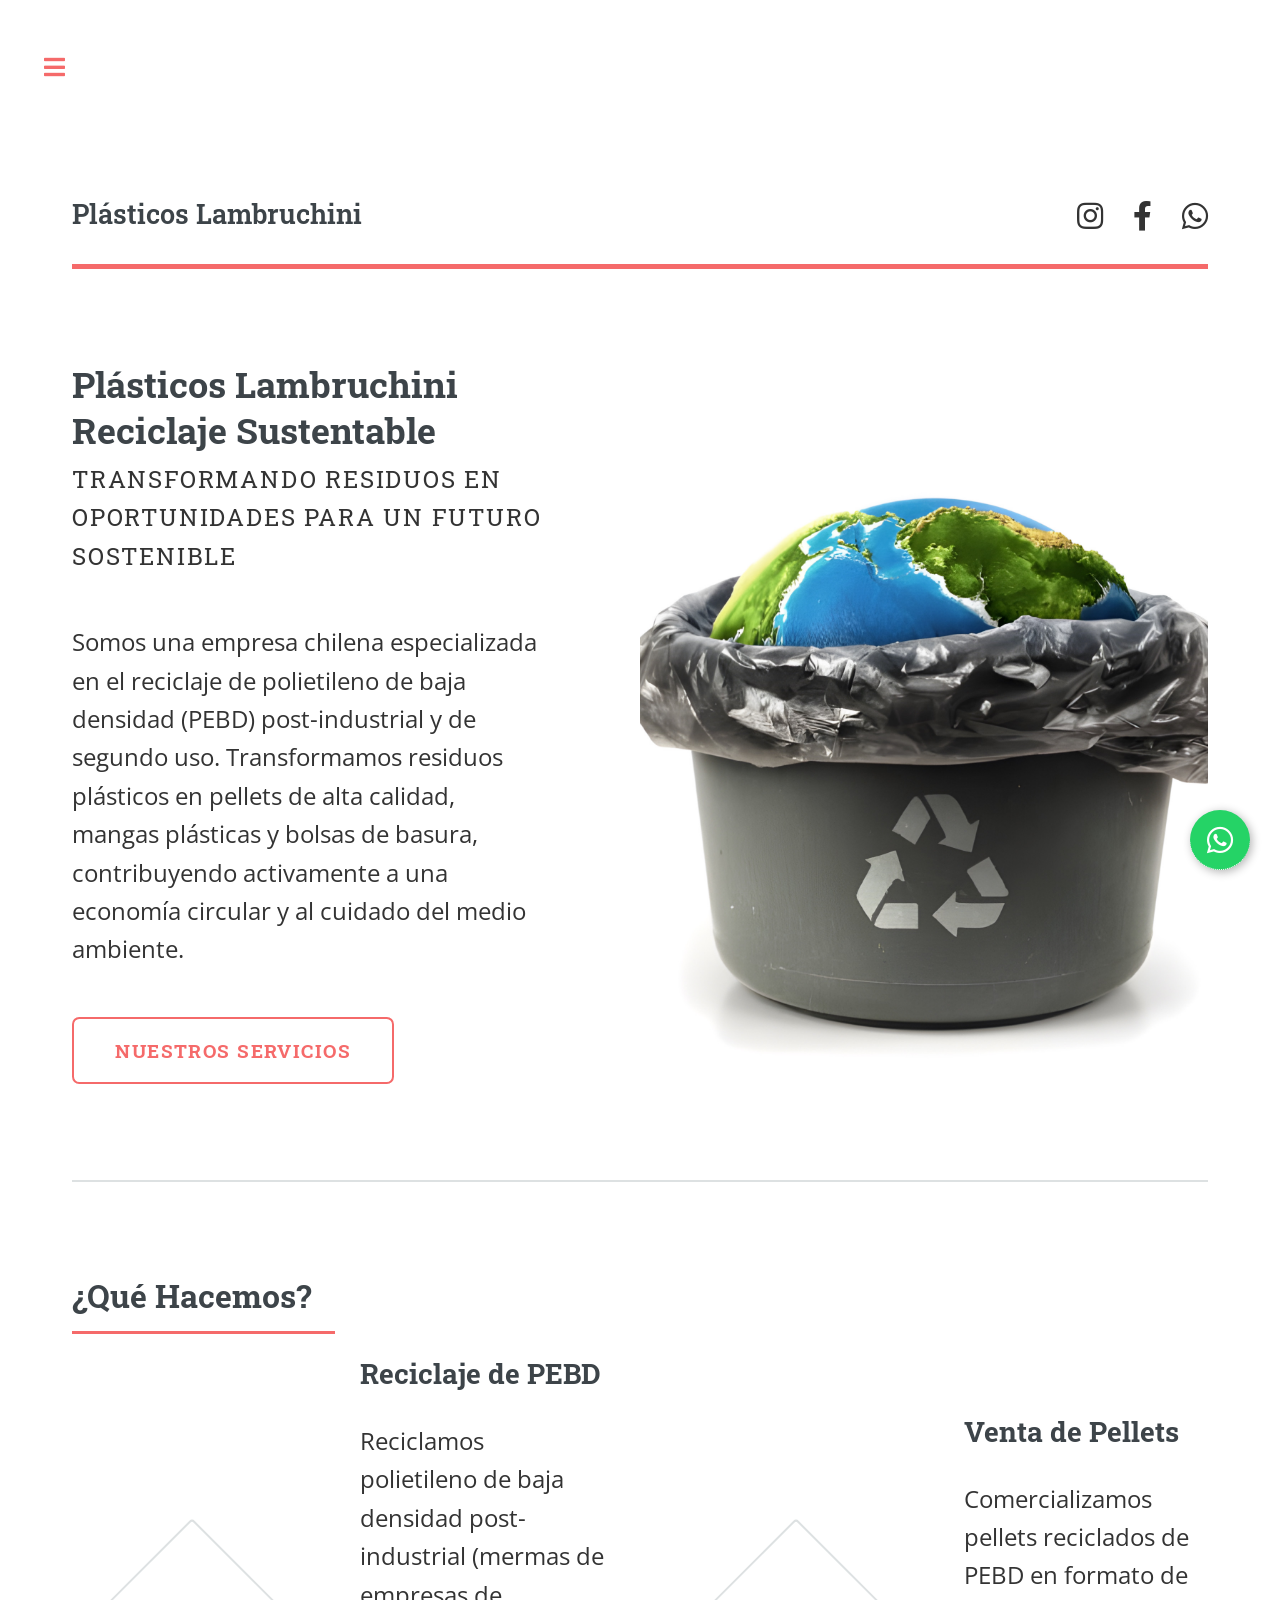
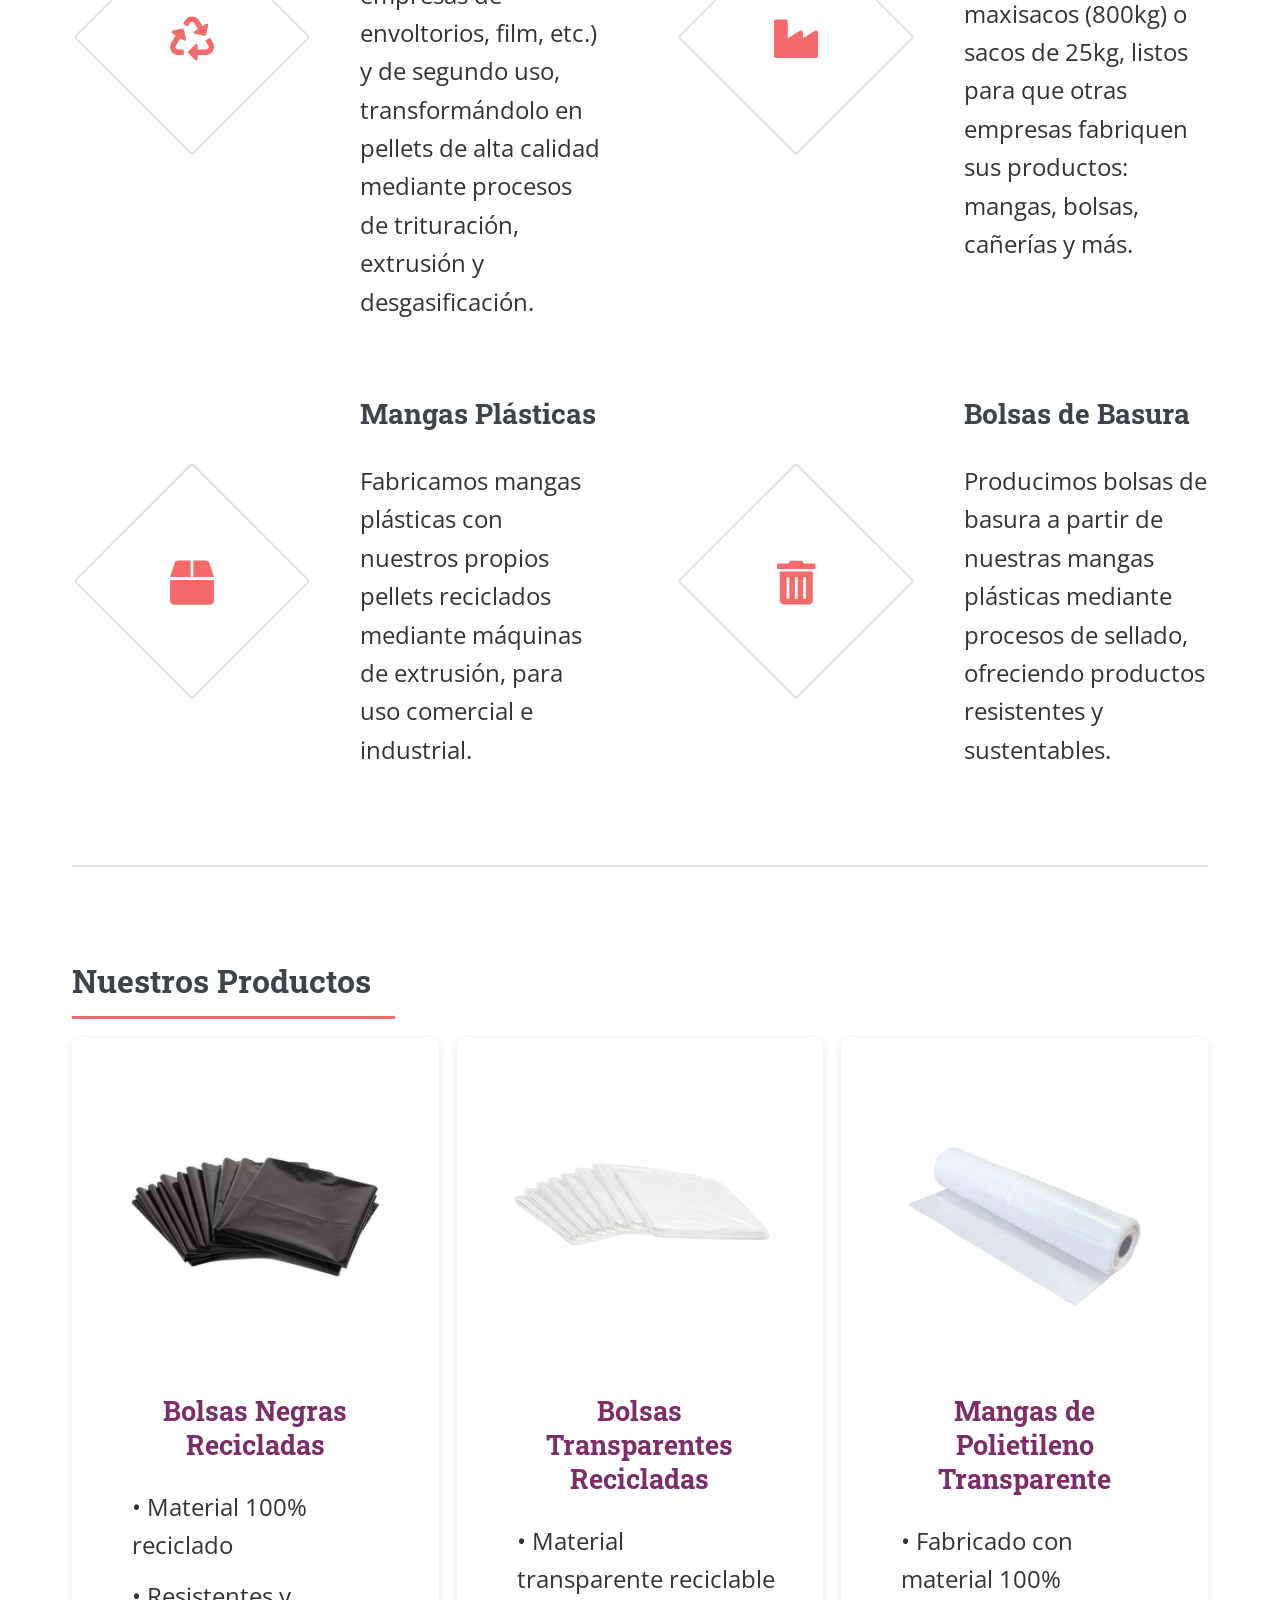
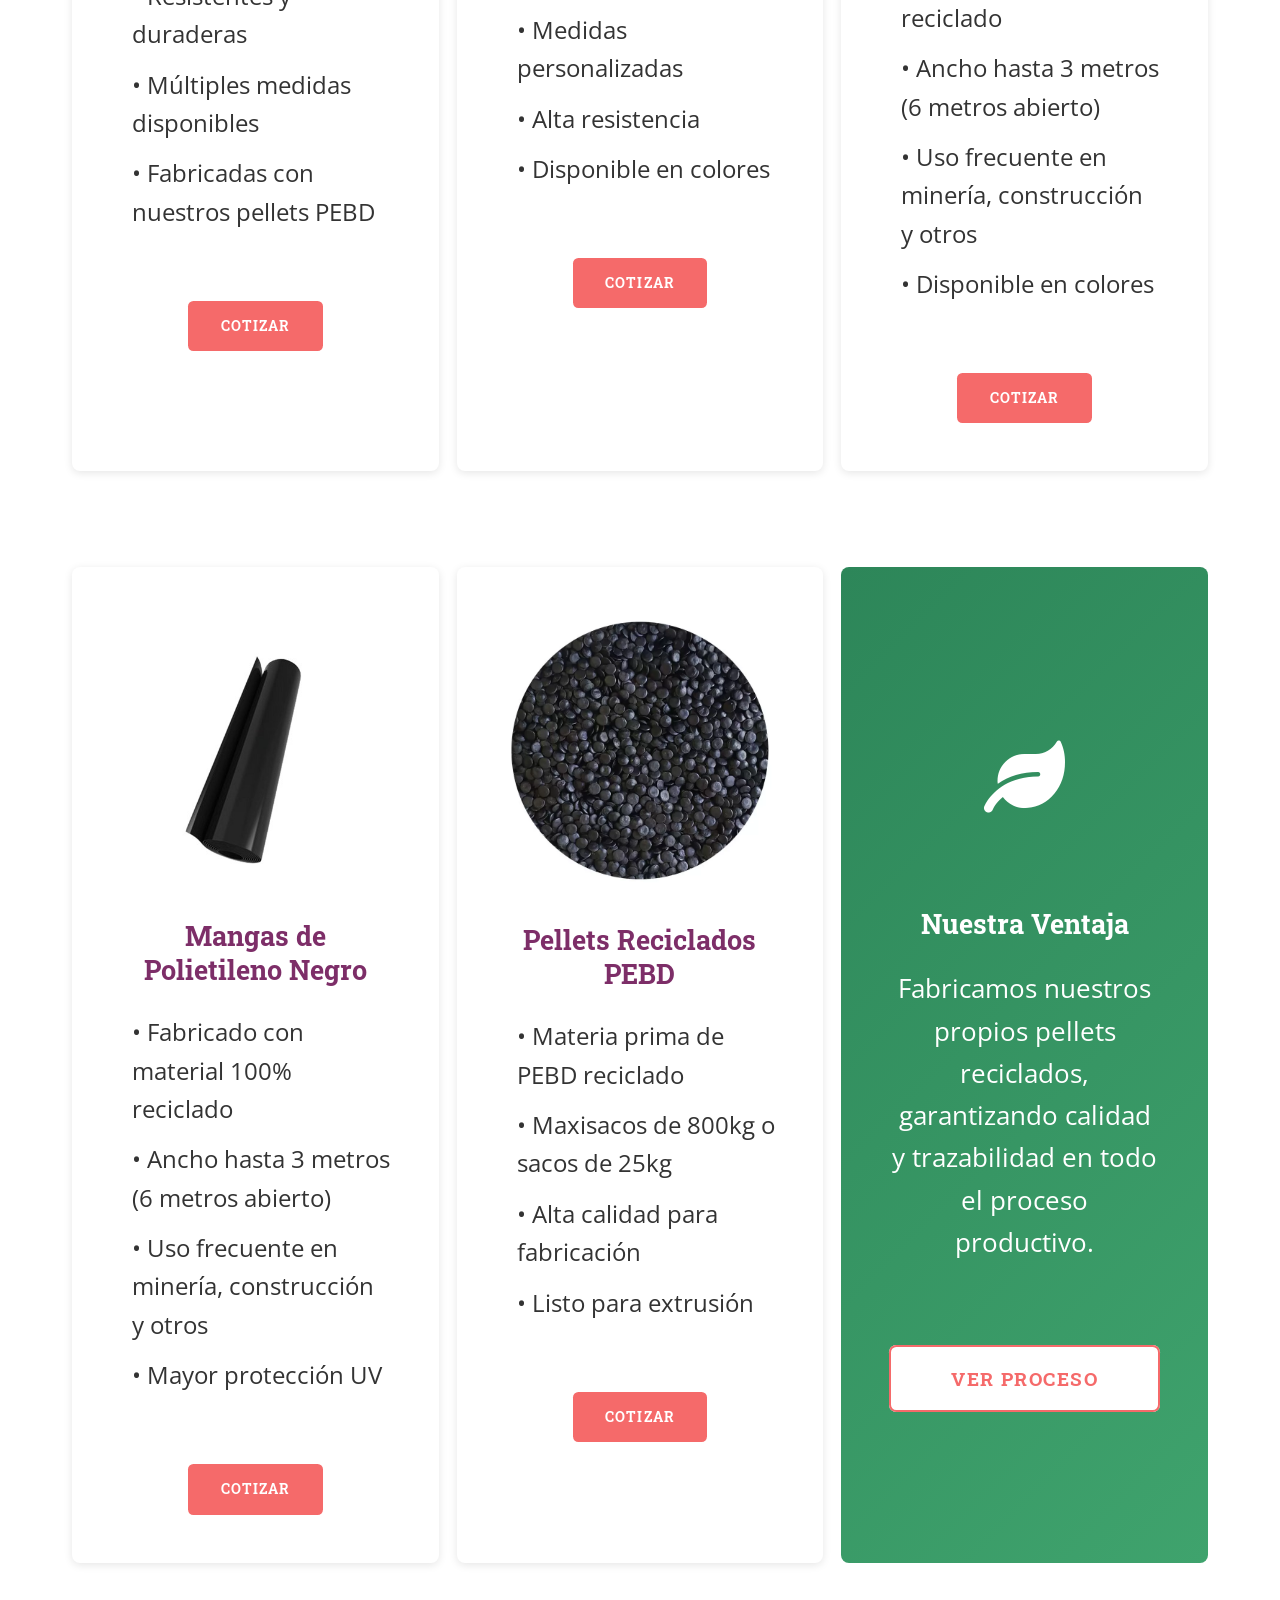
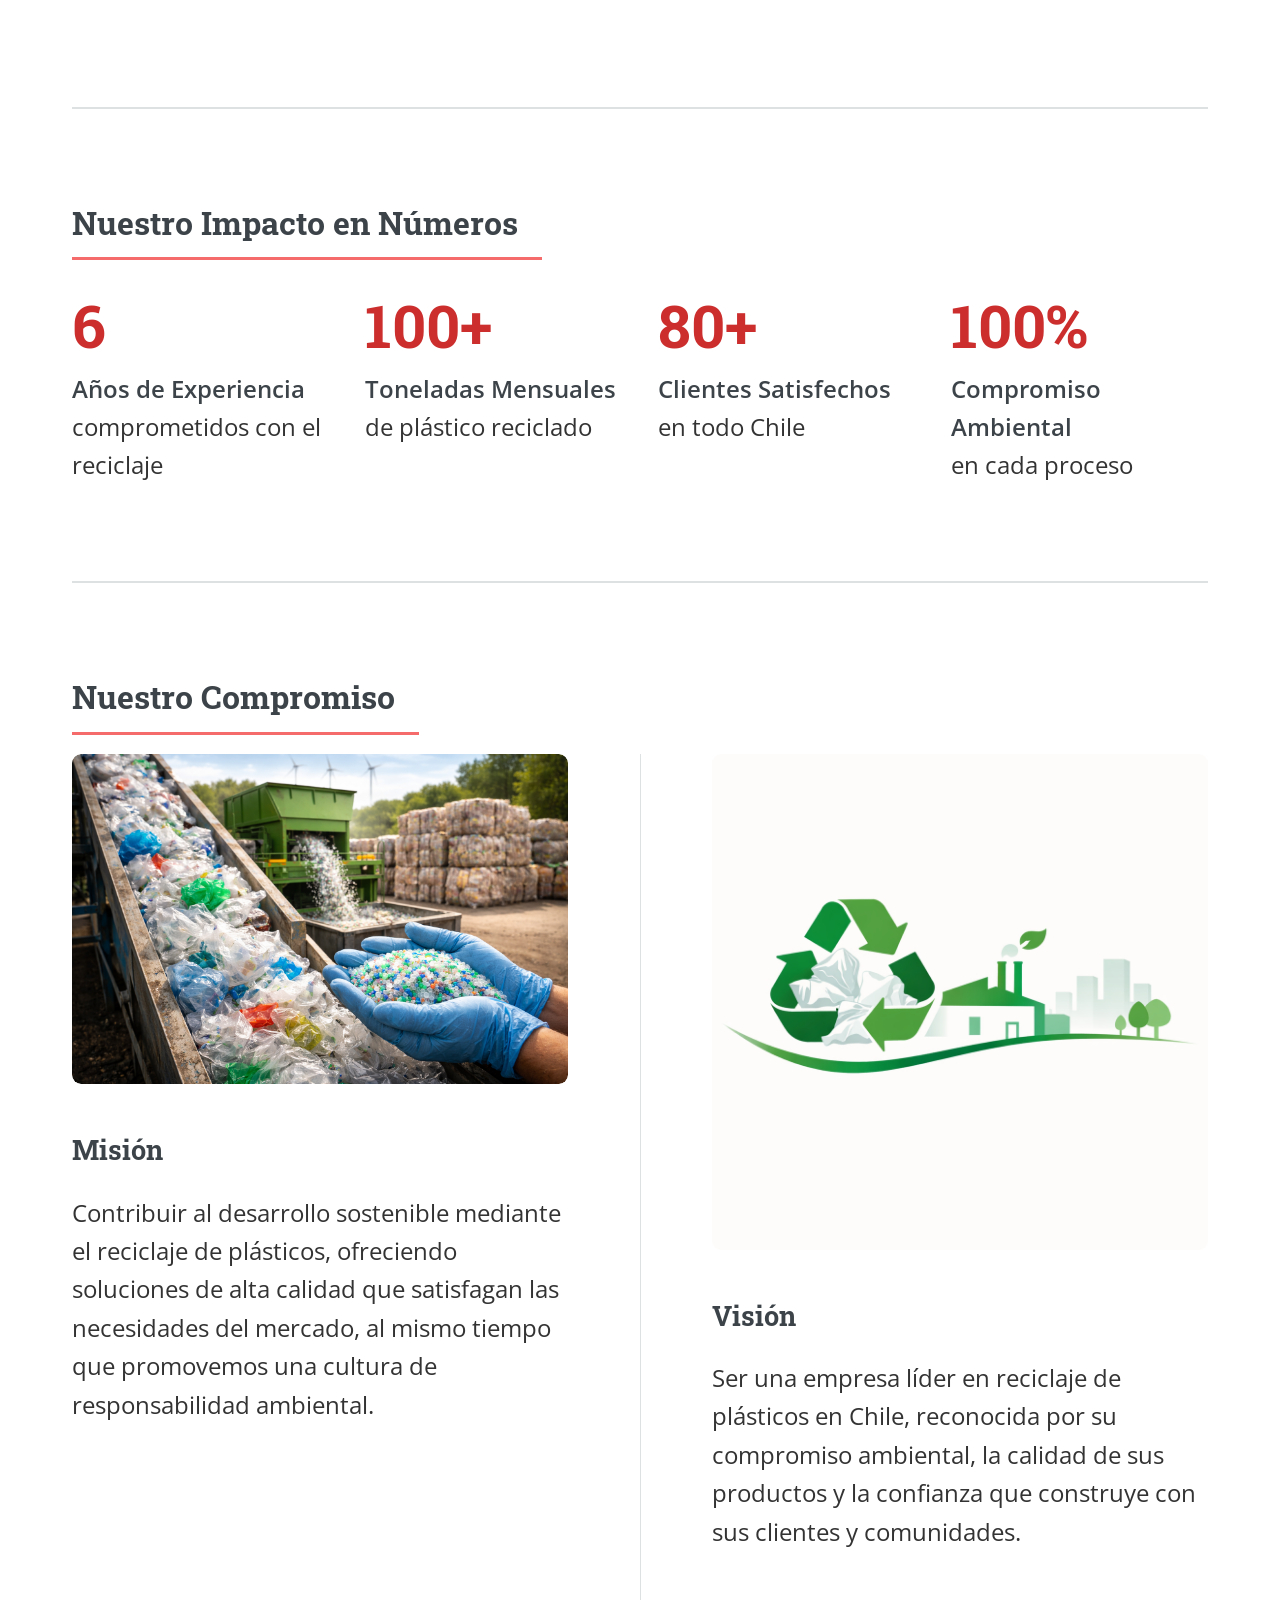
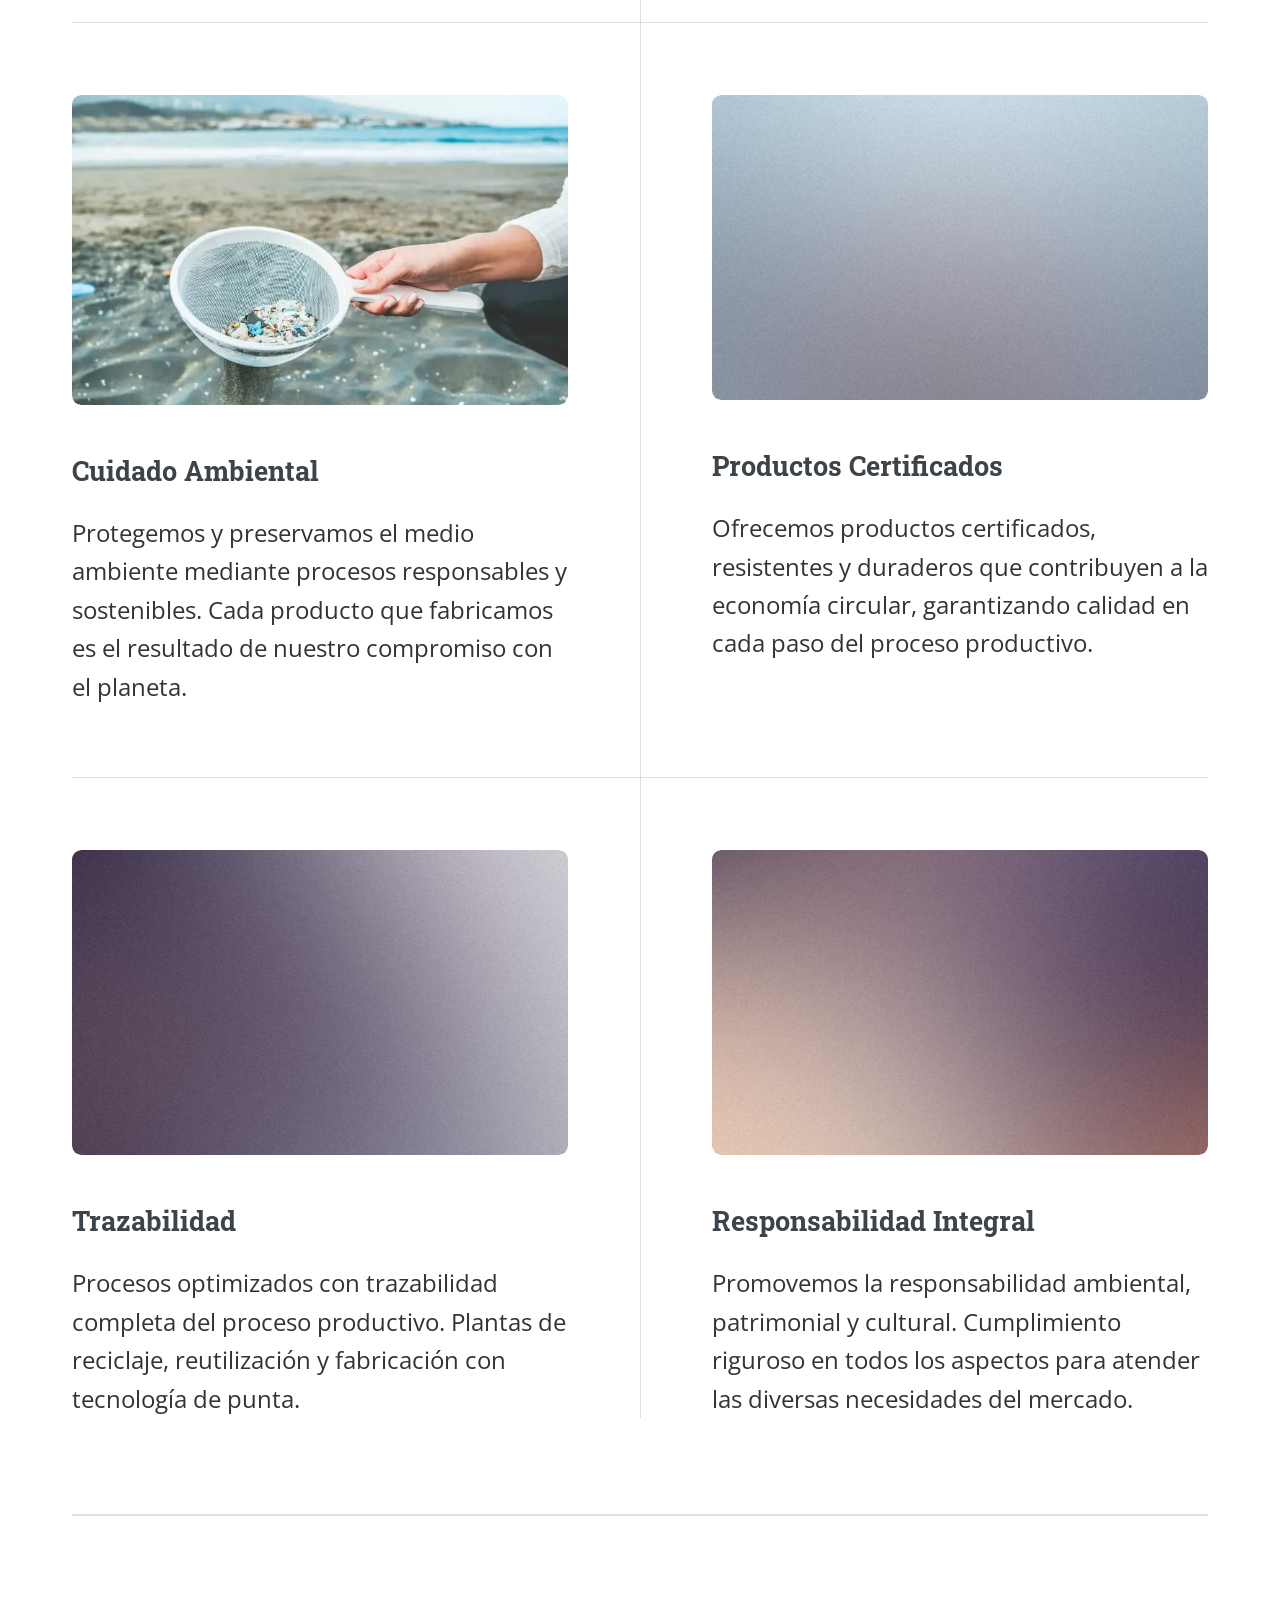
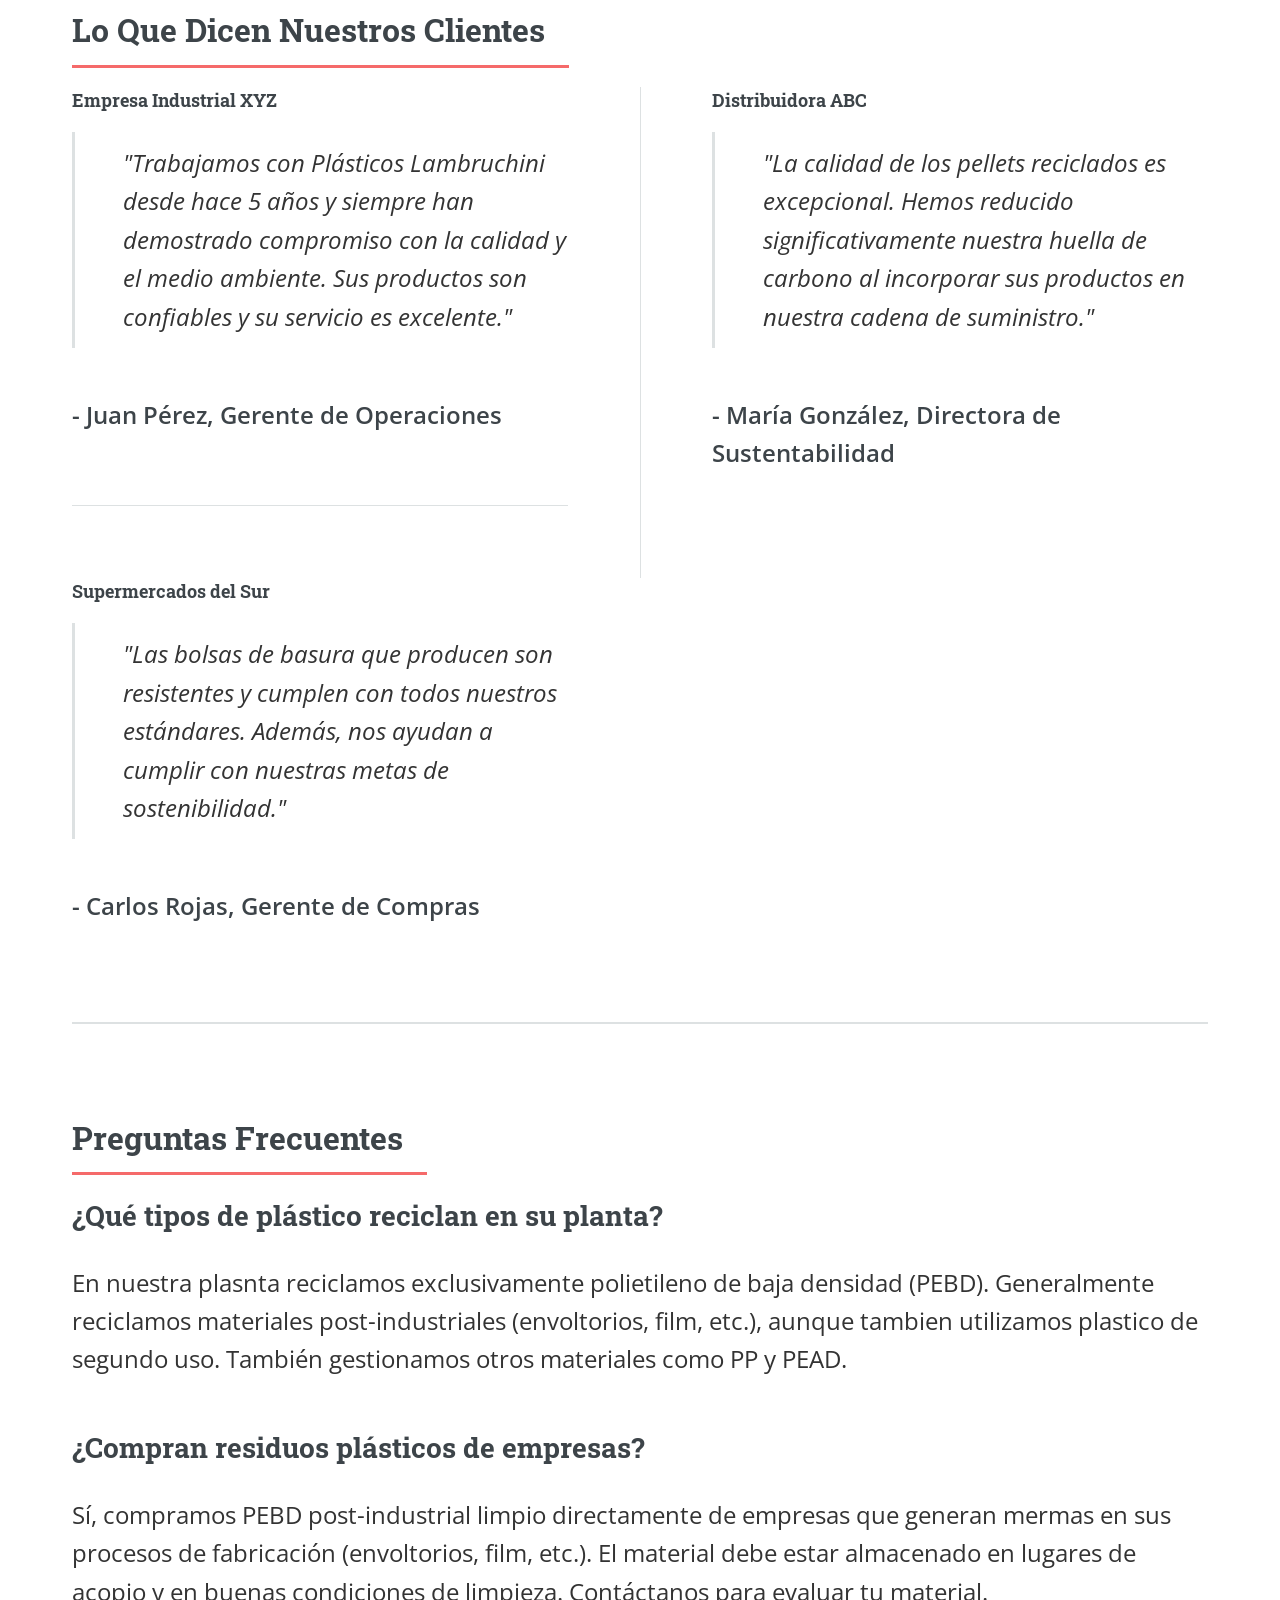
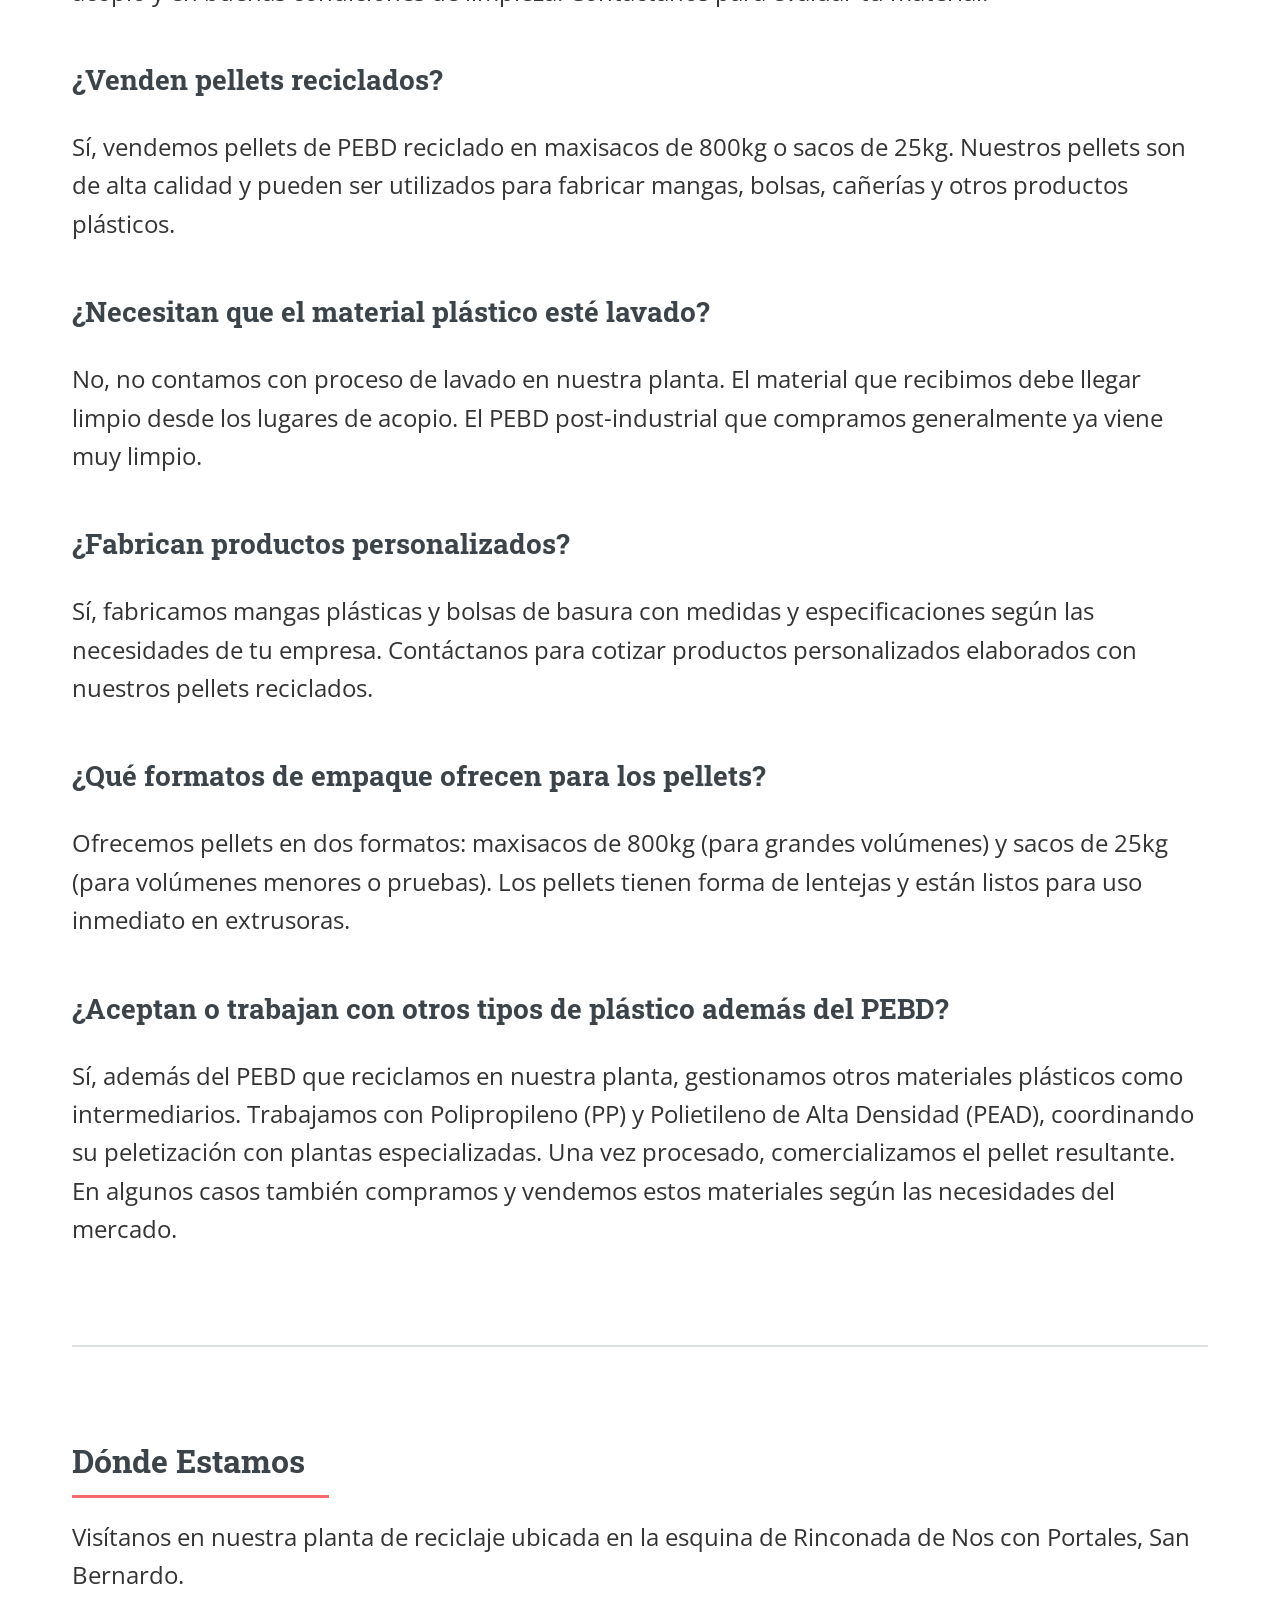
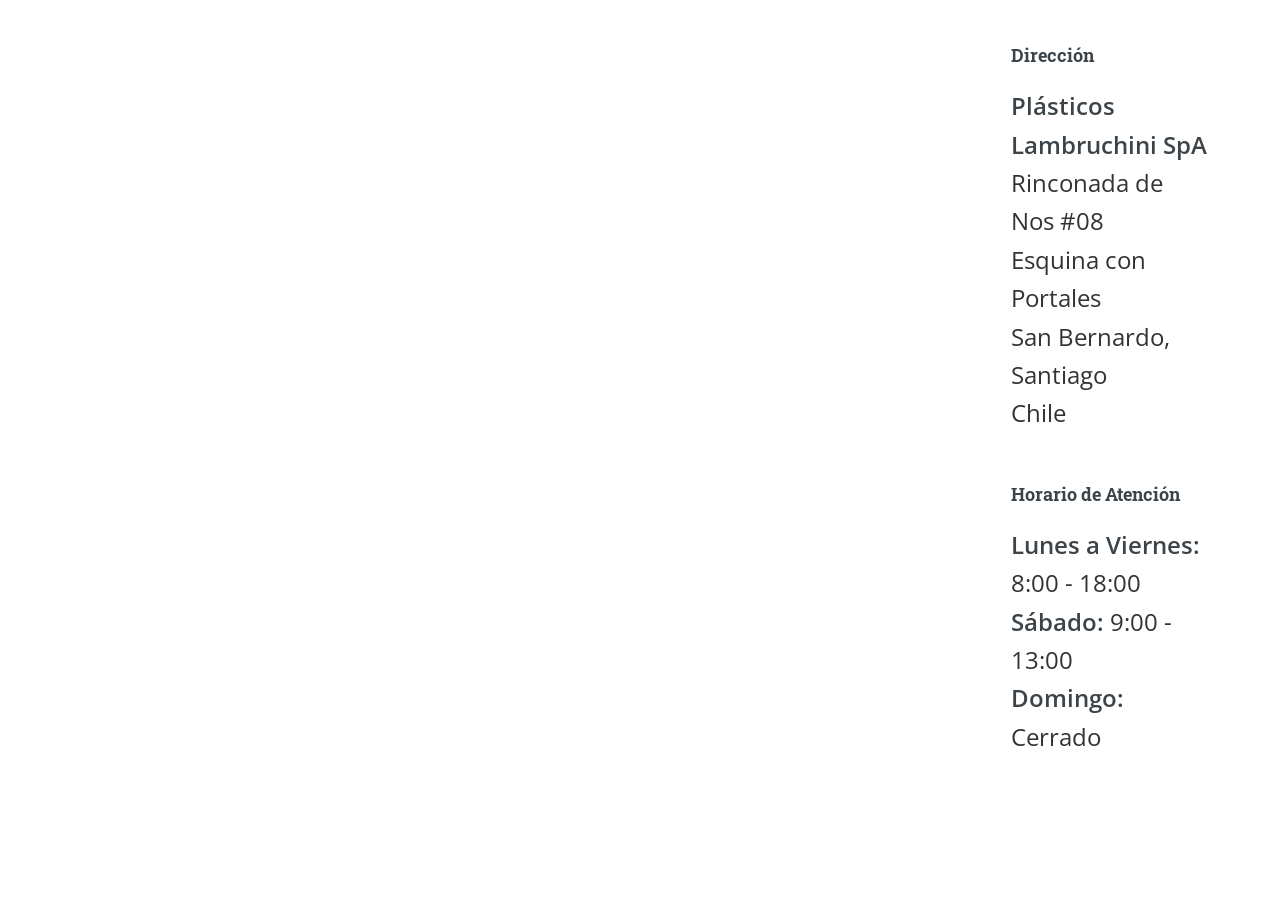
==== commit 0fe29c35: "text gps adjustment" ====
--- a/index.html
+++ b/index.html
@@ -398,8 +398,8 @@
 
 									<div class="row">
 										<!-- Mapa de Google Maps (izquierda) -->
-										<div class="col-7 col-12-medium">
-											<div class="map-container" style="position: relative; padding-bottom: 56.25%; height: 0; overflow: hidden;">
+										<div class="col-9 col-12-medium">
+											<div class="map-container" style="position: relative; padding-bottom: 40%; height: 0; overflow: hidden;">
 												<iframe
 													src="https://www.google.com/maps/embed?pb=!1m18!1m12!1m3!1d3322.3468304738312!2d-70.70227632339196!3d-33.62224807332189!2m3!1f0!2f0!3f0!3m2!1i1024!2i768!4f13.1!3m3!1m2!1s0x9662d926c87262ef%3A0x2ac2bd0b90d9882b!2sRinconada%20de%20Nos%2008%2C%208080716%20Maipo%2C%20San%20Bernardo%2C%20Regi%C3%B3n%20Metropolitana!5e0!3m2!1ses!2scl!4v1767552066582!5m2!1ses!2scl"
 													style="position: absolute; top: 0; left: 0; width: 100%; height: 100%; border: 0;"
@@ -411,7 +411,7 @@
 										</div>
 
 										<!-- Dirección y Horario (derecha) -->
-										<div class="col-5 col-12-medium">
+										<div class="col-3 col-12-medium" style="padding-left: 4em;">
 											<h3>Dirección</h3>
 											<p>
 												<strong>Plásticos Lambruchini SpA</strong><br />
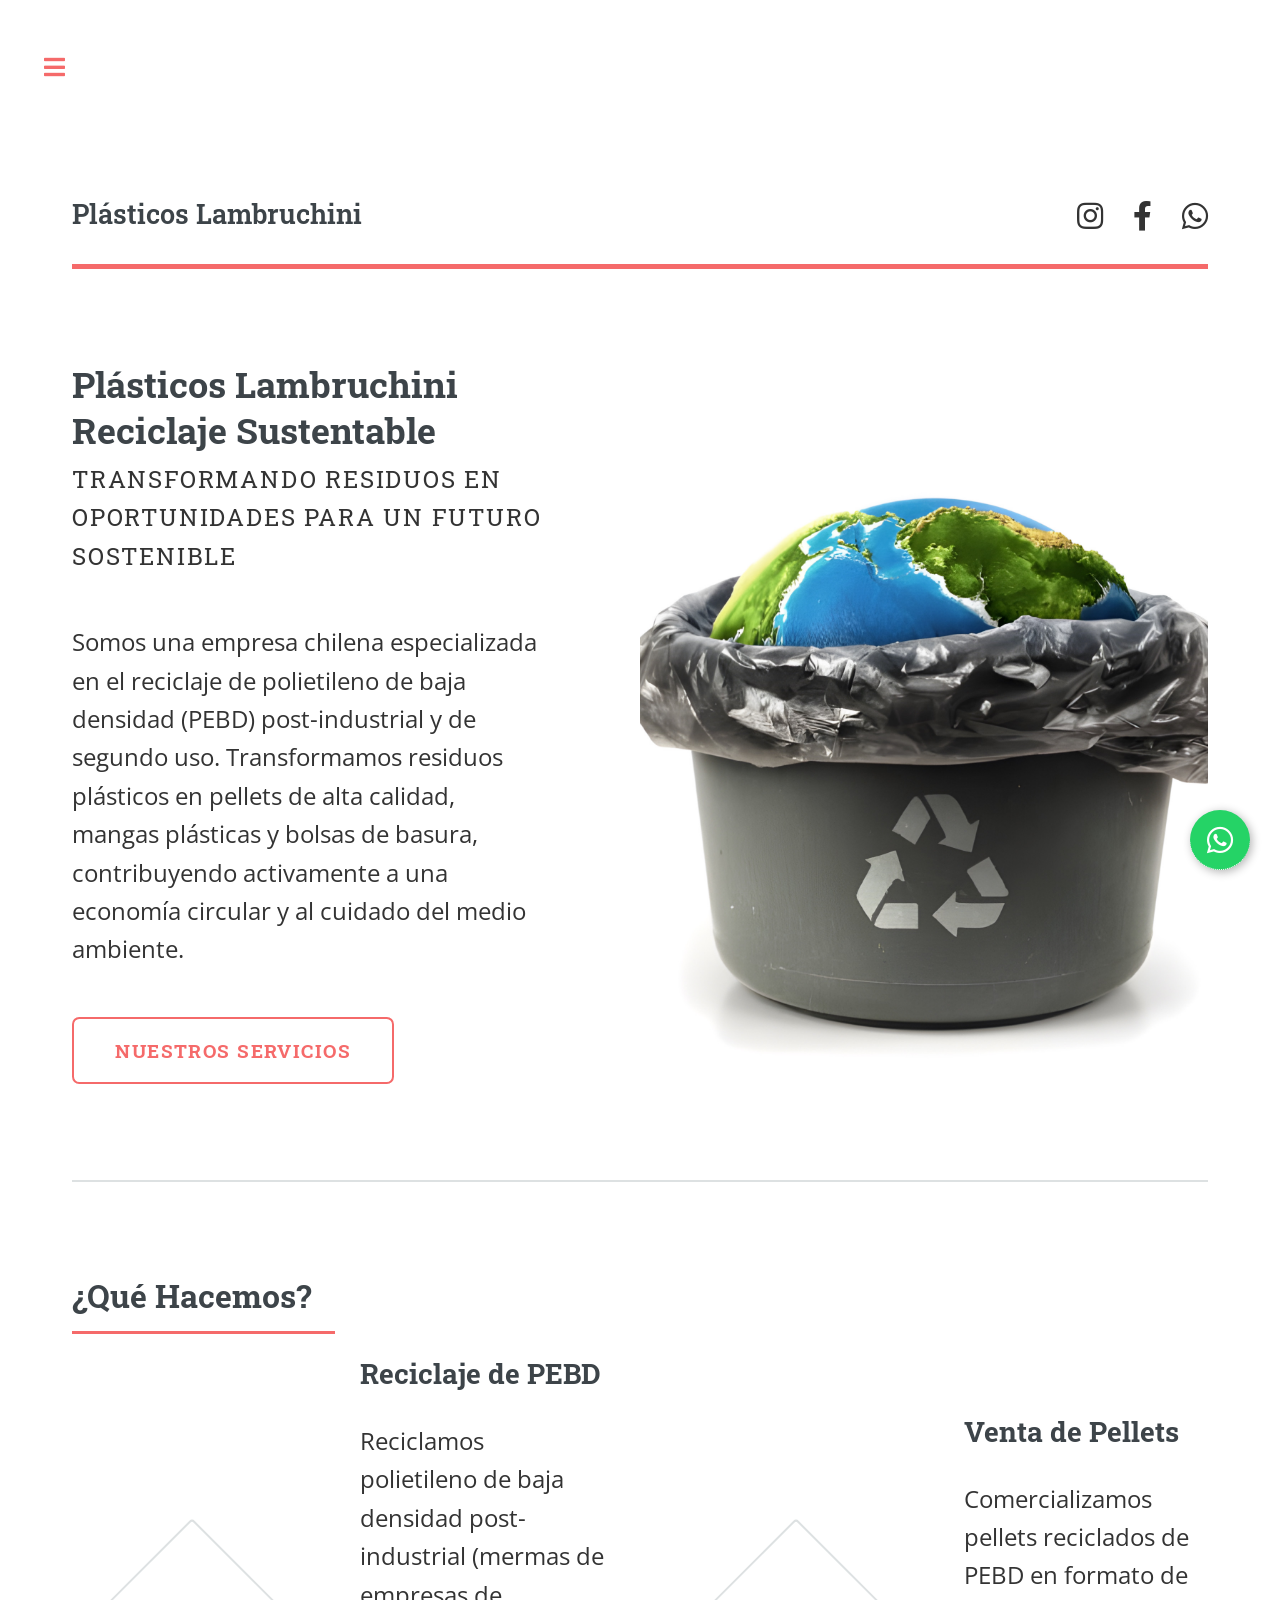
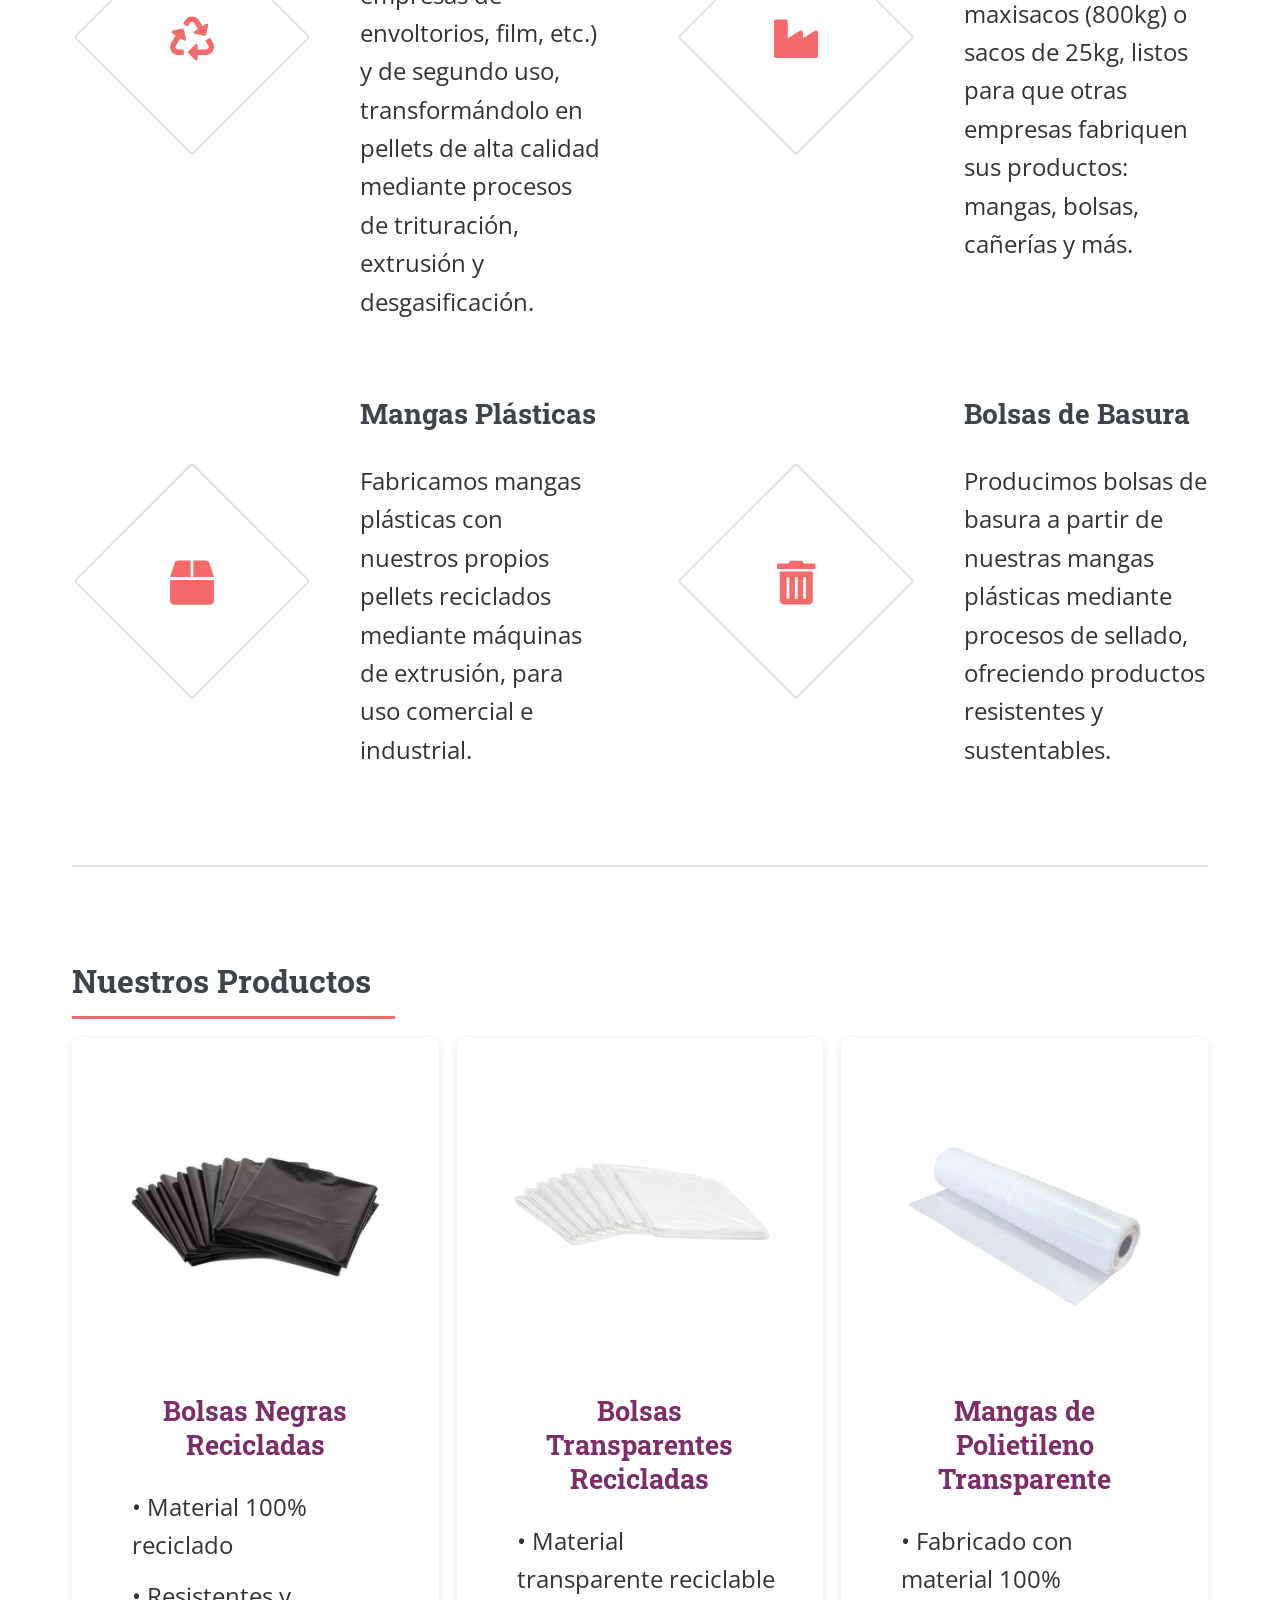
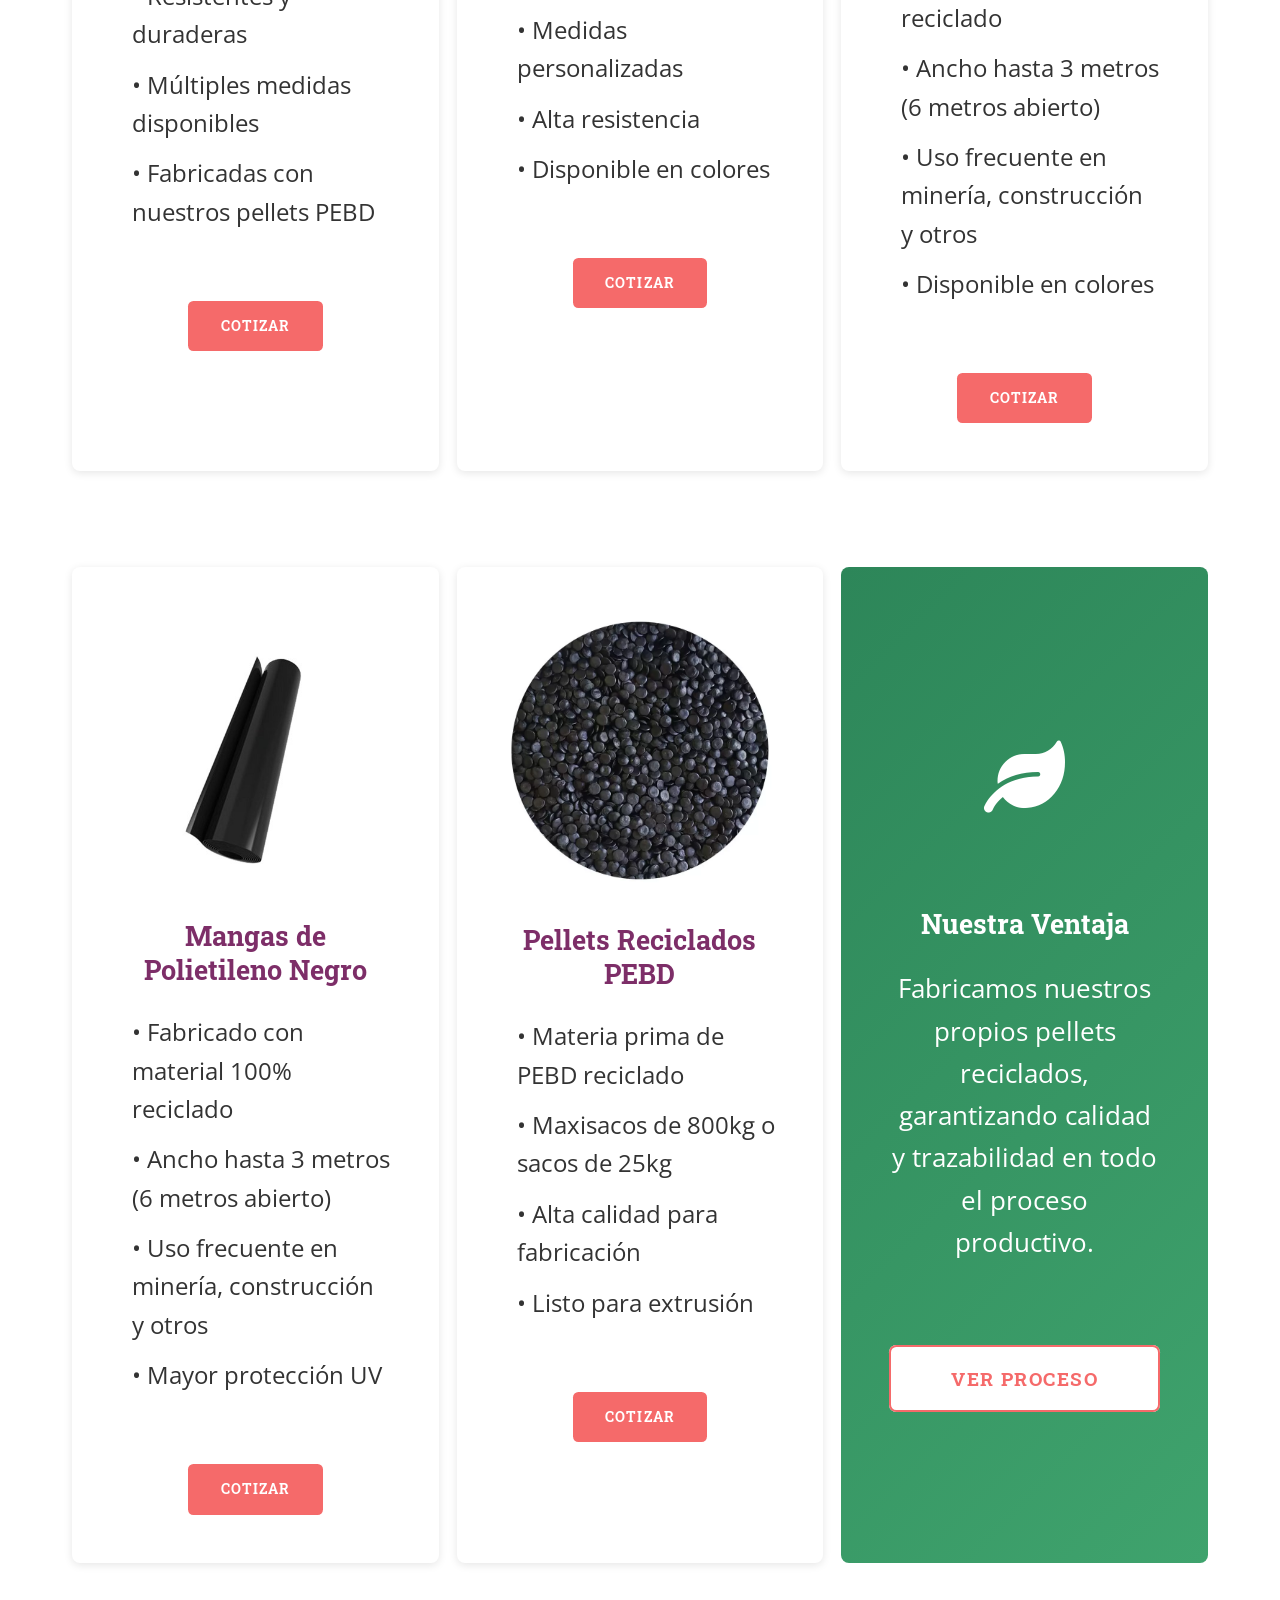
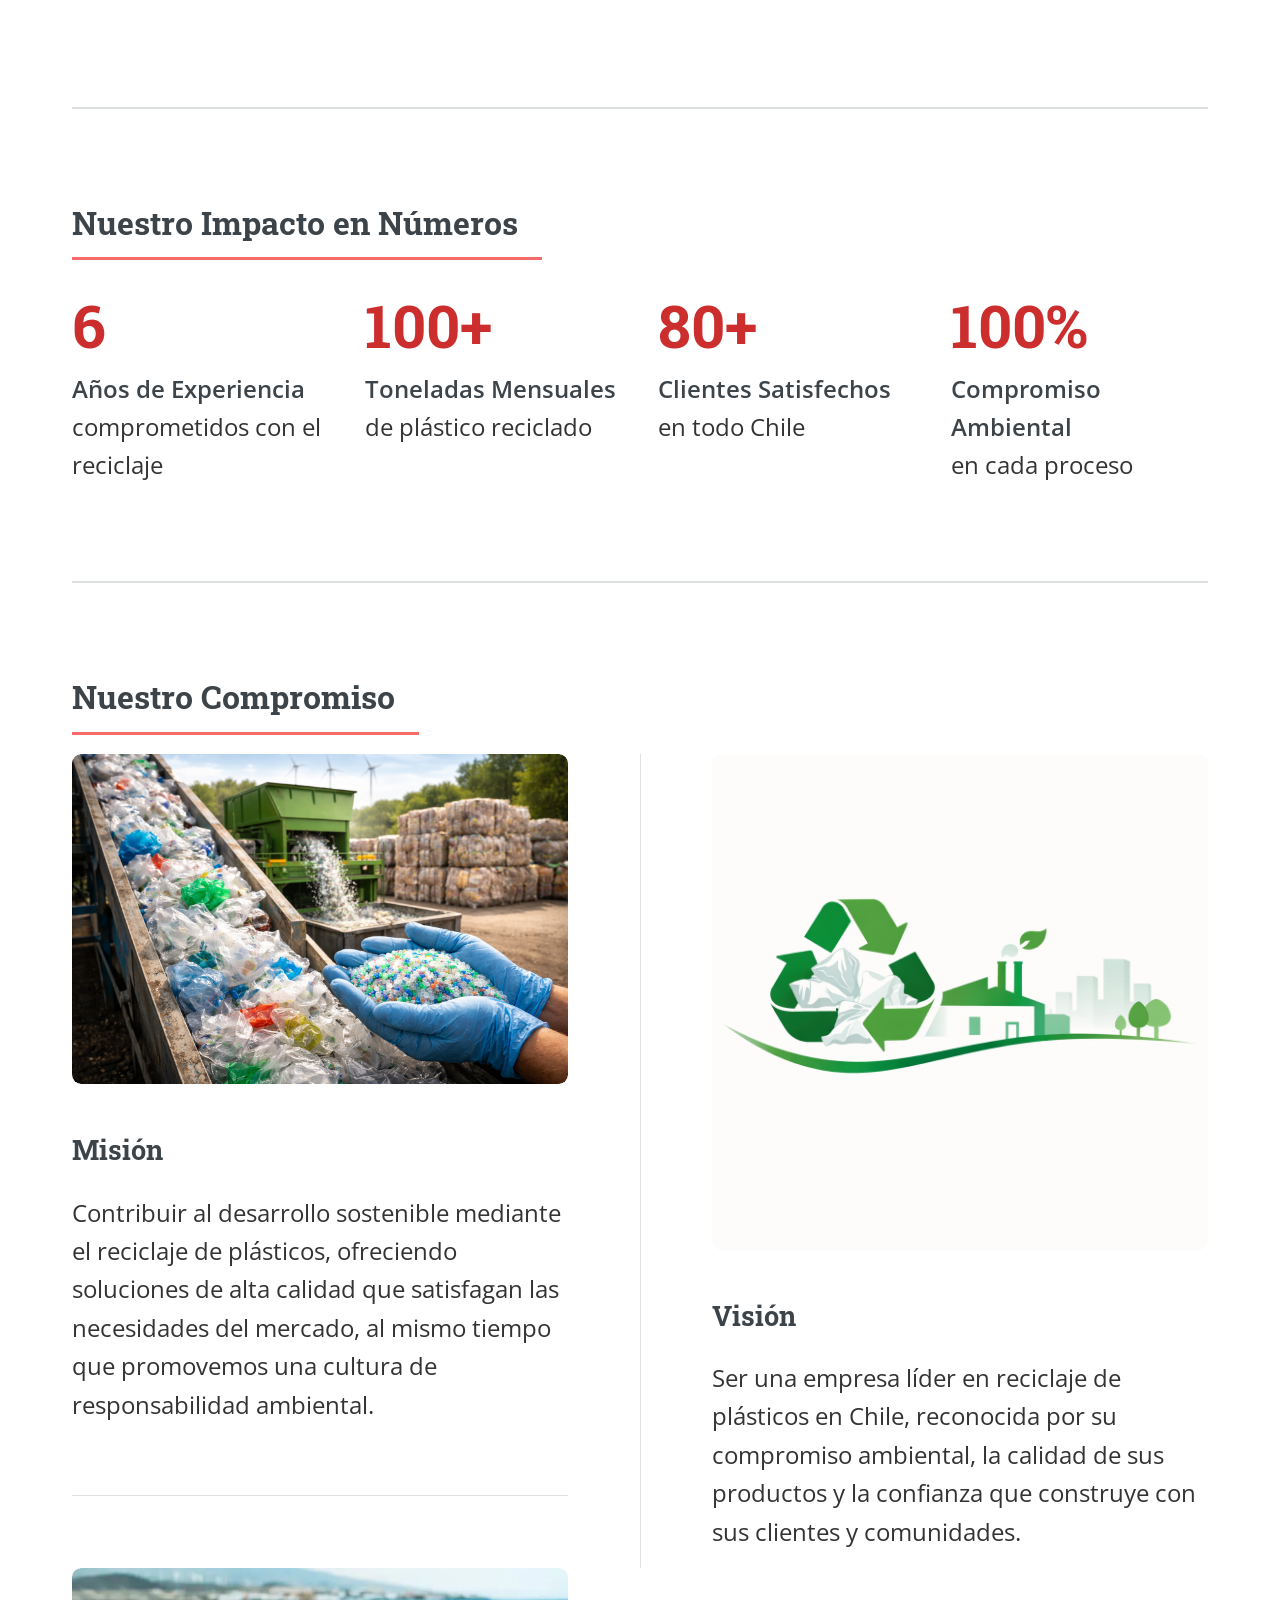
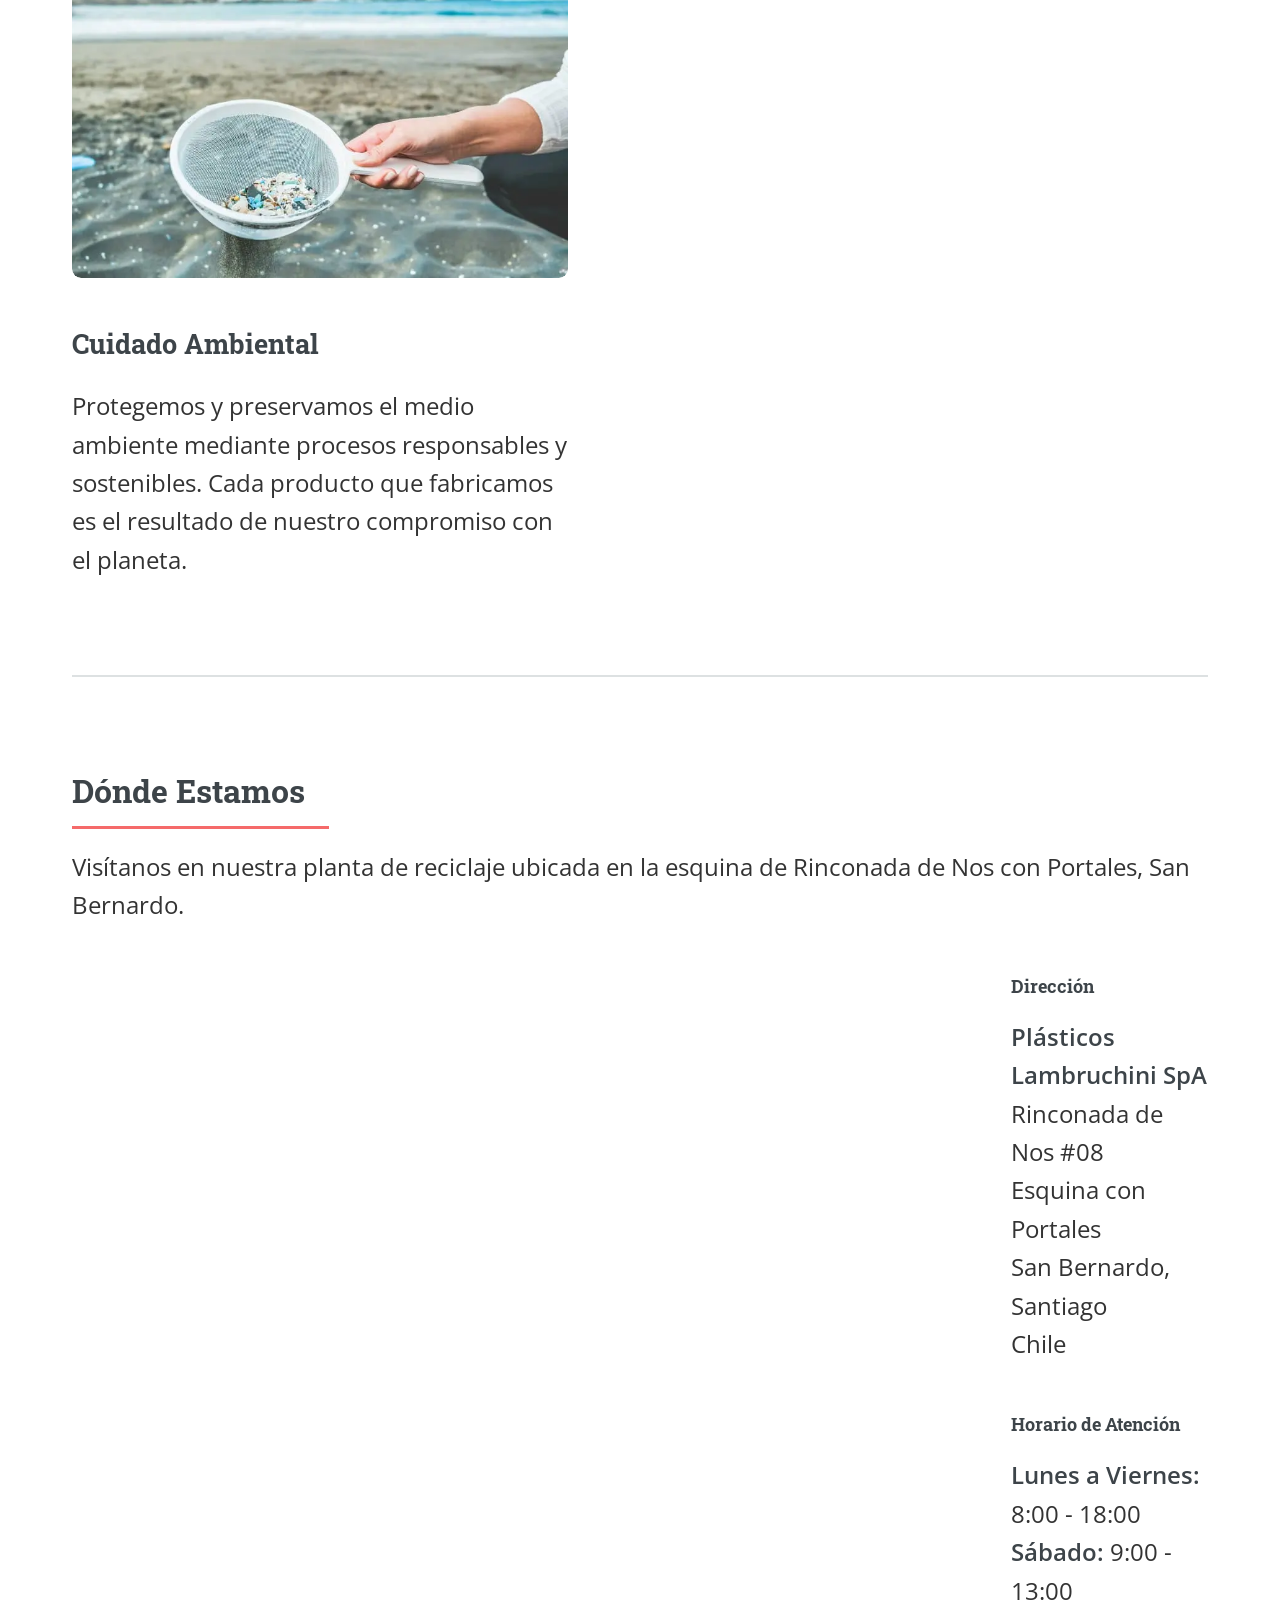
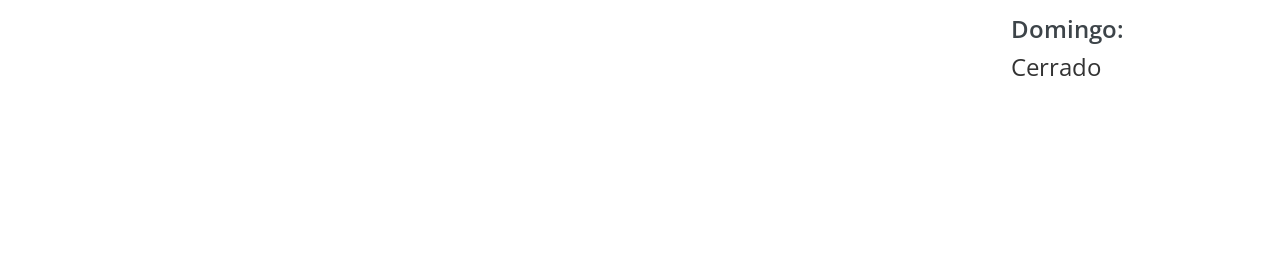
==== commit 985c0119: "Limpiar contenido: simplificar secciones y remover duplicados - Nuestro Compromiso: mantener solo Mi" ====
--- a/index.html
+++ b/index.html
@@ -318,74 +318,6 @@
 											<h3>Cuidado Ambiental</h3>
 											<p>Protegemos y preservamos el medio ambiente mediante procesos responsables y sostenibles. Cada producto que fabricamos es el resultado de nuestro compromiso con el planeta.</p>
 										</article>
-										<article>
-											<a href="#" class="image"><img src="images/pic04.jpg" alt="" /></a>
-											<h3>Productos Certificados</h3>
-											<p>Ofrecemos productos certificados, resistentes y duraderos que contribuyen a la economía circular, garantizando calidad en cada paso del proceso productivo.</p>
-										</article>
-										<article>
-											<a href="#" class="image"><img src="images/pic05.jpg" alt="" /></a>
-											<h3>Trazabilidad</h3>
-											<p>Procesos optimizados con trazabilidad completa del proceso productivo. Plantas de reciclaje, reutilización y fabricación con tecnología de punta.</p>
-										</article>
-										<article>
-											<a href="#" class="image"><img src="images/pic06.jpg" alt="" /></a>
-											<h3>Responsabilidad Integral</h3>
-											<p>Promovemos la responsabilidad ambiental, patrimonial y cultural. Cumplimiento riguroso en todos los aspectos para atender las diversas necesidades del mercado.</p>
-										</article>
-									</div>
-								</section>
-
-							<!-- Testimonios -->
-								<section id="testimonios">
-									<header class="major">
-										<h2>Lo Que Dicen Nuestros Clientes</h2>
-									</header>
-									<div class="posts">
-										<article>
-											<h3>Empresa Industrial XYZ</h3>
-											<blockquote>"Trabajamos con Plásticos Lambruchini desde hace 5 años y siempre han demostrado compromiso con la calidad y el medio ambiente. Sus productos son confiables y su servicio es excelente."</blockquote>
-											<p><strong>- Juan Pérez, Gerente de Operaciones</strong></p>
-										</article>
-										<article>
-											<h3>Distribuidora ABC</h3>
-											<blockquote>"La calidad de los pellets reciclados es excepcional. Hemos reducido significativamente nuestra huella de carbono al incorporar sus productos en nuestra cadena de suministro."</blockquote>
-											<p><strong>- María González, Directora de Sustentabilidad</strong></p>
-										</article>
-										<article>
-											<h3>Supermercados del Sur</h3>
-											<blockquote>"Las bolsas de basura que producen son resistentes y cumplen con todos nuestros estándares. Además, nos ayudan a cumplir con nuestras metas de sostenibilidad."</blockquote>
-											<p><strong>- Carlos Rojas, Gerente de Compras</strong></p>
-										</article>
-									</div>
-								</section>
-
-							<!-- FAQ -->
-								<section id="faq">
-									<header class="major">
-										<h2>Preguntas Frecuentes</h2>
-									</header>
-									<div class="content">
-										<h3 style="font-size: 1.15em;">¿Qué tipos de plástico reciclan en su planta?</h3>
-										<p>En nuestra plasnta reciclamos exclusivamente polietileno de baja densidad (PEBD). Generalmente reciclamos materiales post-industriales (envoltorios, film, etc.), aunque tambien utilizamos plastico de segundo uso. También gestionamos otros materiales como PP y PEAD.</p>
-
-										<h3 style="font-size: 1.15em;">¿Compran residuos plásticos de empresas?</h3>
-										<p>Sí, compramos PEBD post-industrial limpio directamente de empresas que generan mermas en sus procesos de fabricación (envoltorios, film, etc.). El material debe estar almacenado en lugares de acopio y en buenas condiciones de limpieza. Contáctanos para evaluar tu material.</p>
-
-										<h3 style="font-size: 1.15em;">¿Venden pellets reciclados?</h3>
-										<p>Sí, vendemos pellets de PEBD reciclado en maxisacos de 800kg o sacos de 25kg. Nuestros pellets son de alta calidad y pueden ser utilizados para fabricar mangas, bolsas, cañerías y otros productos plásticos.</p>
-
-										<h3 style="font-size: 1.15em;">¿Necesitan que el material plástico esté lavado?</h3>
-										<p>No, no contamos con proceso de lavado en nuestra planta. El material que recibimos debe llegar limpio desde los lugares de acopio. El PEBD post-industrial que compramos generalmente ya viene muy limpio.</p>
-
-										<h3 style="font-size: 1.15em;">¿Fabrican productos personalizados?</h3>
-										<p>Sí, fabricamos mangas plásticas y bolsas de basura con medidas y especificaciones según las necesidades de tu empresa. Contáctanos para cotizar productos personalizados elaborados con nuestros pellets reciclados.</p>
-
-										<h3 style="font-size: 1.15em;">¿Qué formatos de empaque ofrecen para los pellets?</h3>
-										<p>Ofrecemos pellets en dos formatos: maxisacos de 800kg (para grandes volúmenes) y sacos de 25kg (para volúmenes menores o pruebas). Los pellets tienen forma de lentejas y están listos para uso inmediato en extrusoras.</p>
-
-										<h3 style="font-size: 1.15em;">¿Aceptan o trabajan con otros tipos de plástico además del PEBD?</h3>
-										<p>Sí, además del PEBD que reciclamos en nuestra planta, gestionamos otros materiales plásticos como intermediarios. Trabajamos con Polipropileno (PP) y Polietileno de Alta Densidad (PEAD), coordinando su peletización con plantas especializadas. Una vez procesado, comercializamos el pellet resultante. En algunos casos también compramos y vendemos estos materiales según las necesidades del mercado.</p>
 									</div>
 								</section>
 
@@ -462,14 +394,7 @@
 										</li>
 										<li><a href="#estadisticas">Nuestro Impacto</a></li>
 										<li><a href="#proceso">Proceso de Reciclaje</a></li>
-										<li>
-											<span class="opener">La Empresa</span>
-											<ul>
-												<li><a href="#compromiso">Misión y Visión</a></li>
-												<li><a href="#testimonios">Testimonios</a></li>
-											</ul>
-										</li>
-										<li><a href="#faq">Preguntas Frecuentes</a></li>
+										<li><a href="#compromiso">La Empresa</a></li>
 										<li><a href="#ubicacion">Dónde Estamos</a></li>
 										<li><a href="#contacto">Contacto</a></li>
 									</ul>
@@ -552,8 +477,8 @@
 
 							<!-- Footer -->
 								<footer id="footer">
-									<p class="copyright">&copy; 2024 Plásticos Lambruchini SpA. Todos los derechos reservados.<br />
-									Design: <a href="https://html5up.net">HTML5 UP</a>.</p>
+									<p class="copyright">&copy; 2024 Plásticos Lambruchini SpA. Todos los derechos reservados.
+									</p>
 								</footer>
 
 						</div>
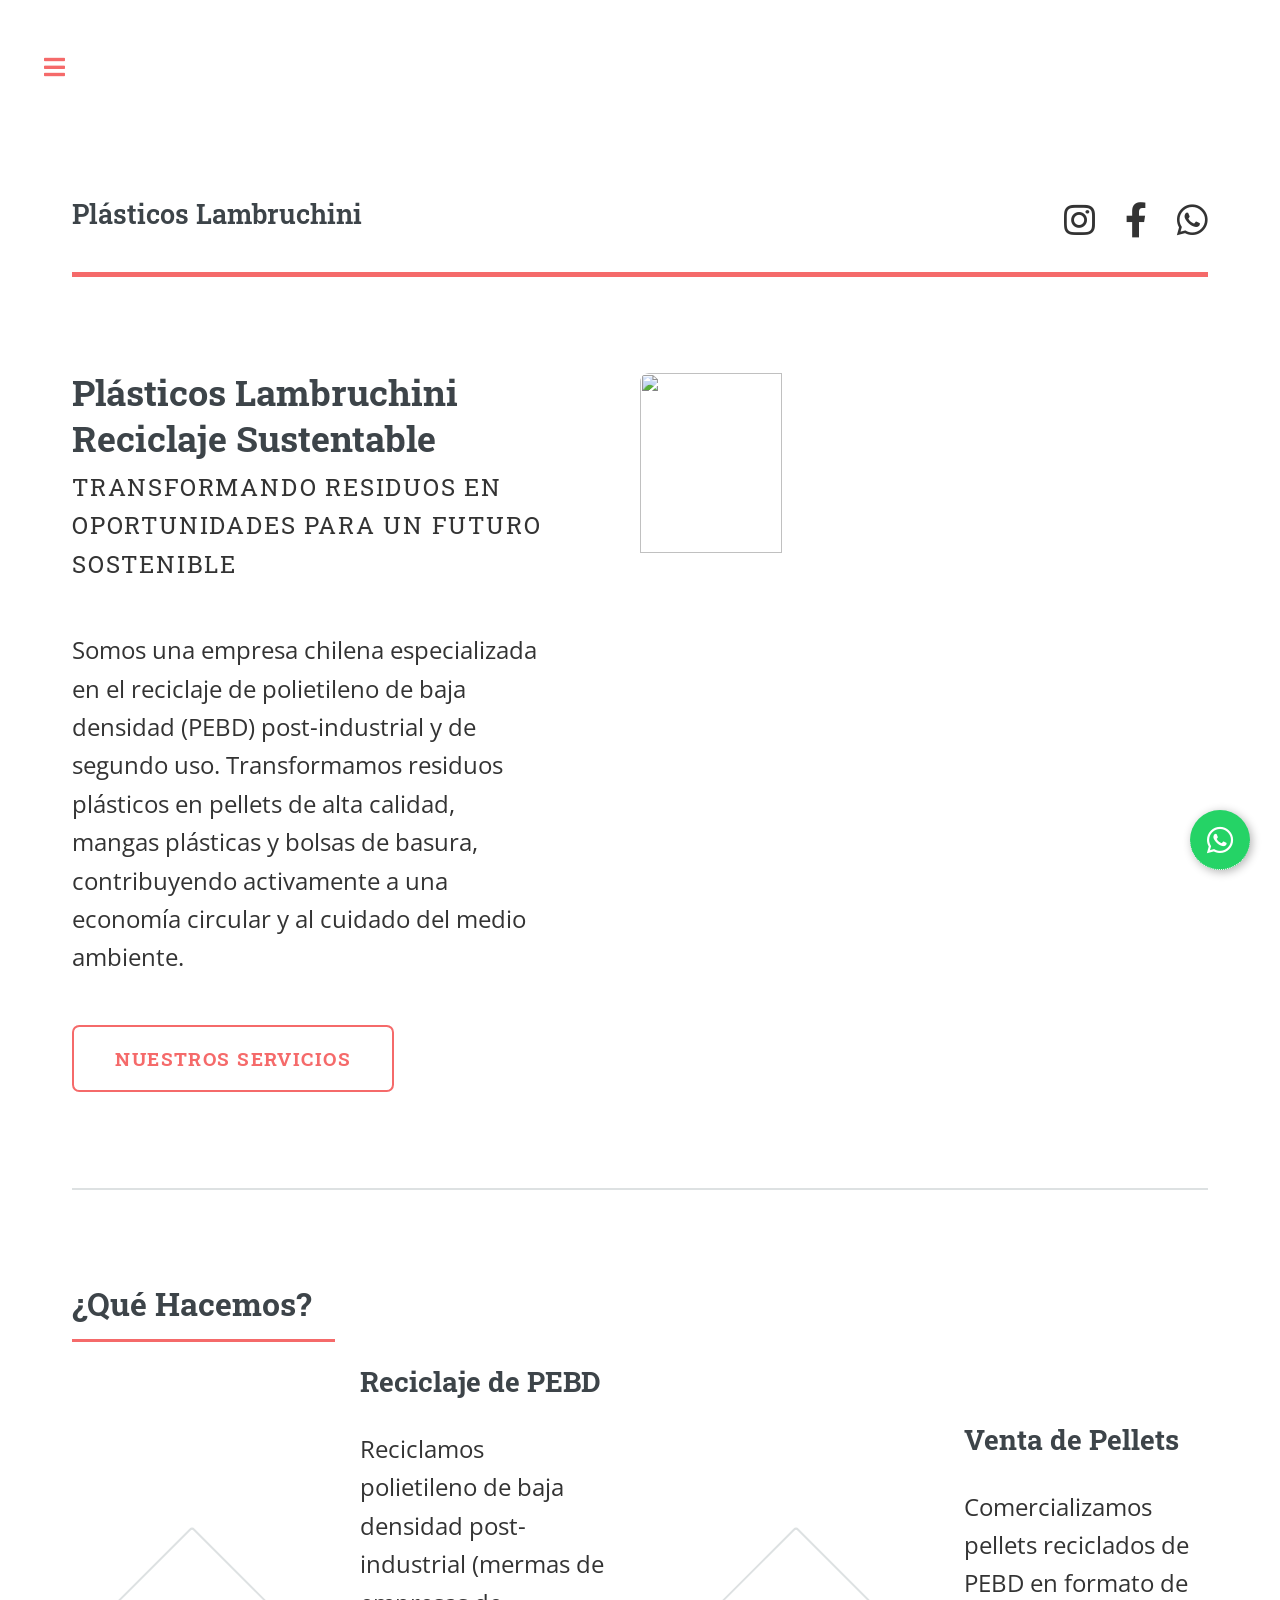
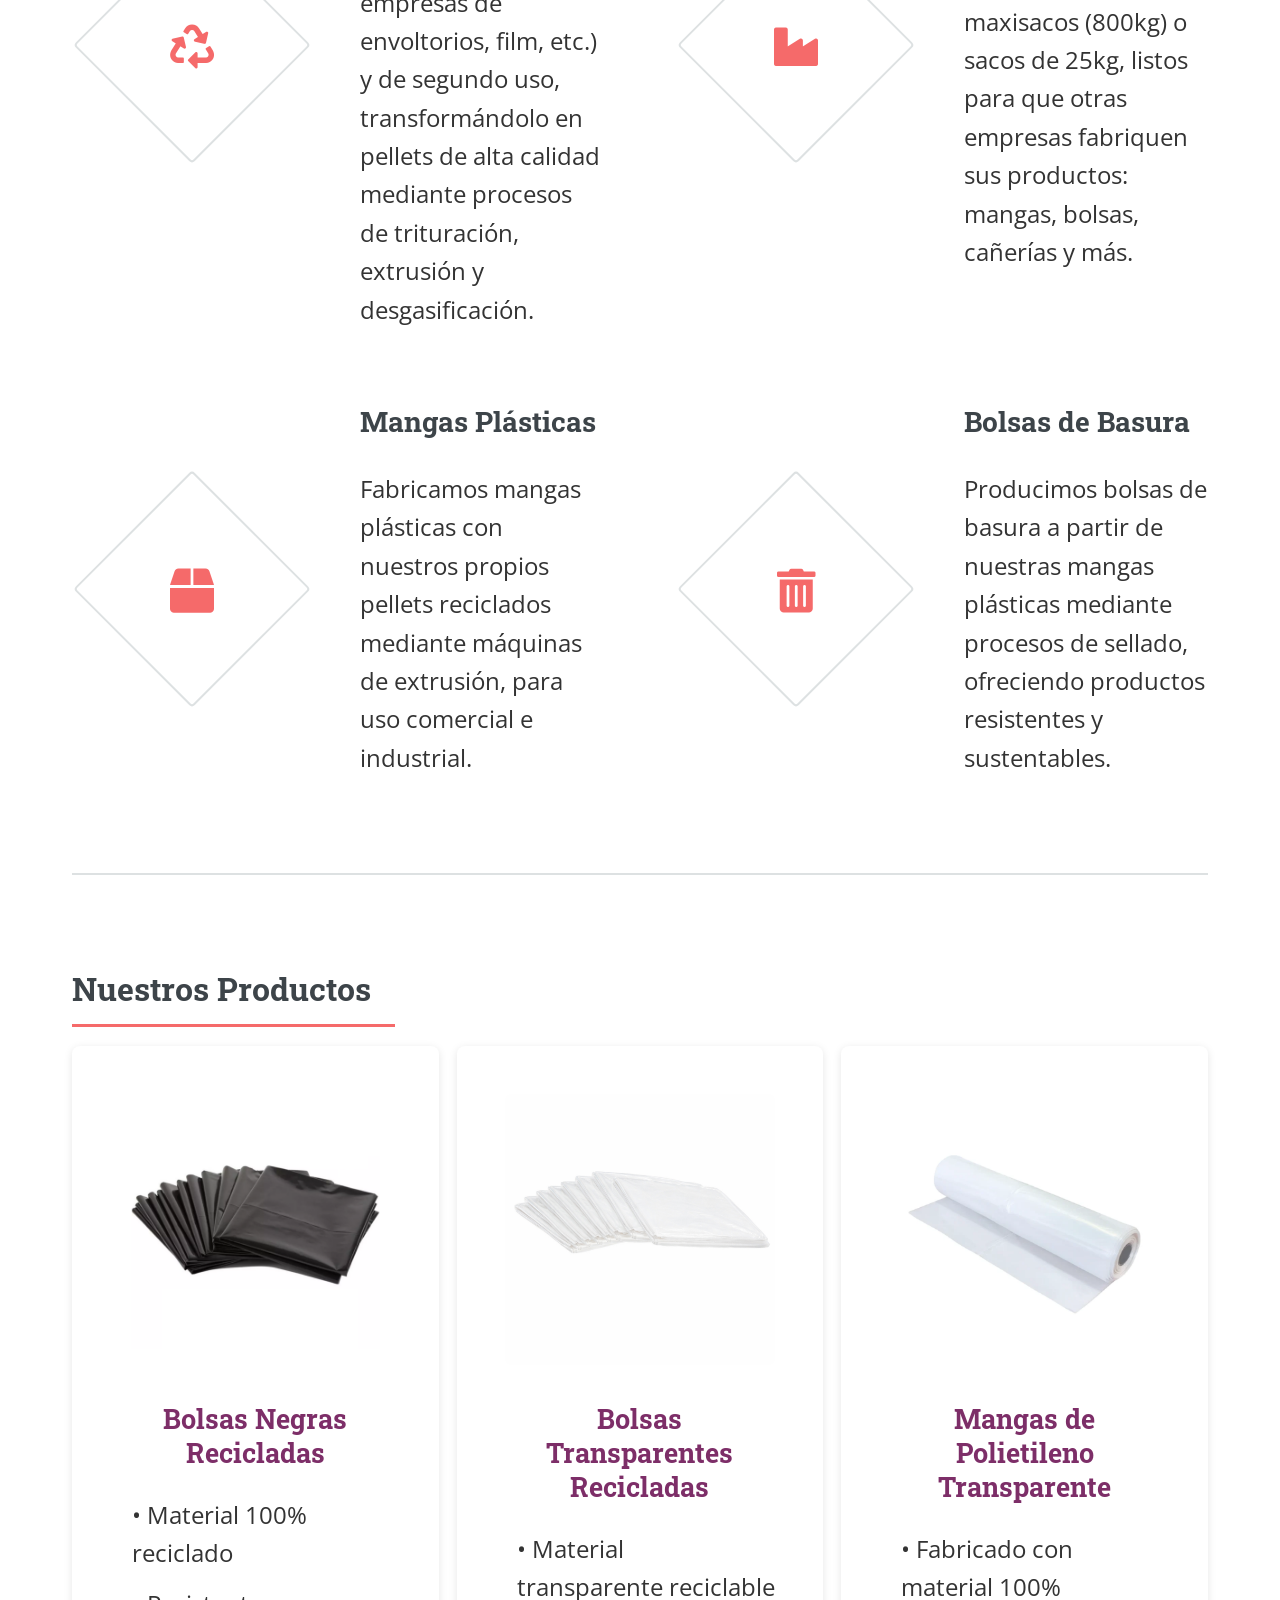
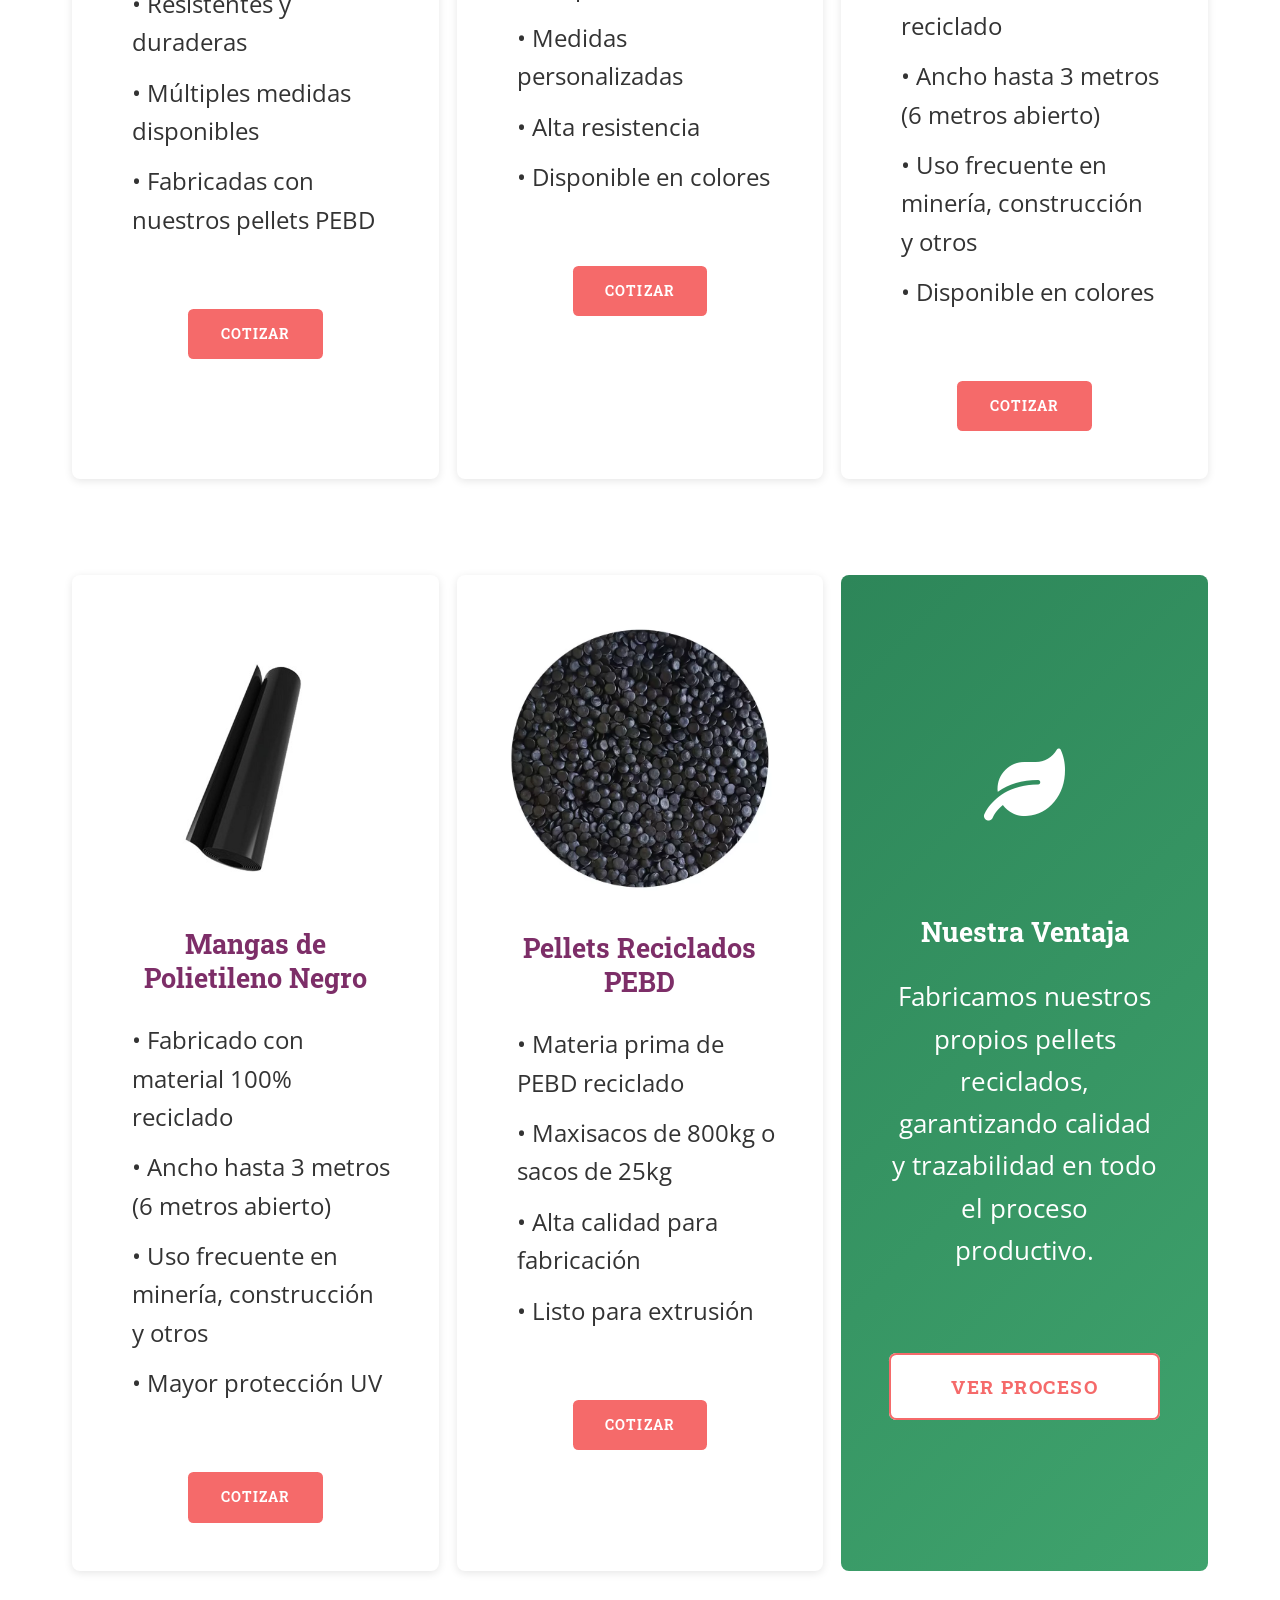
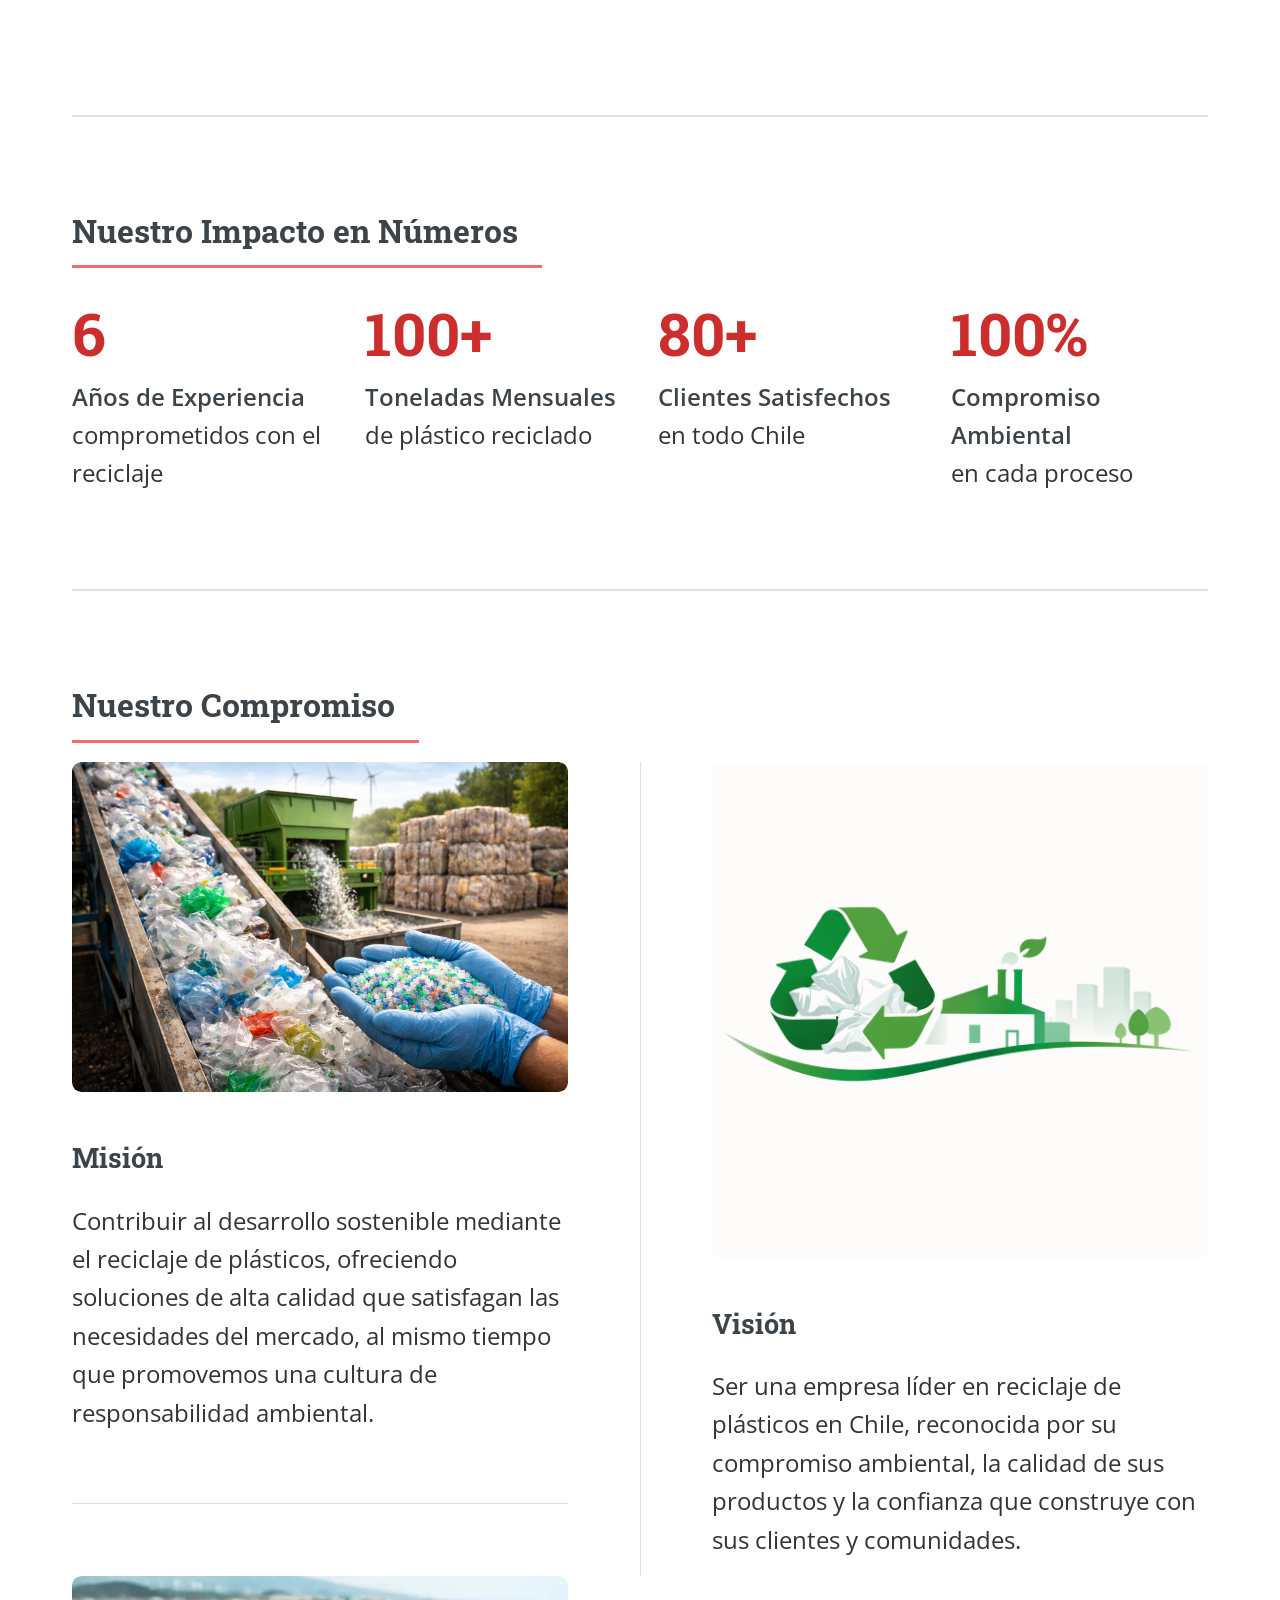
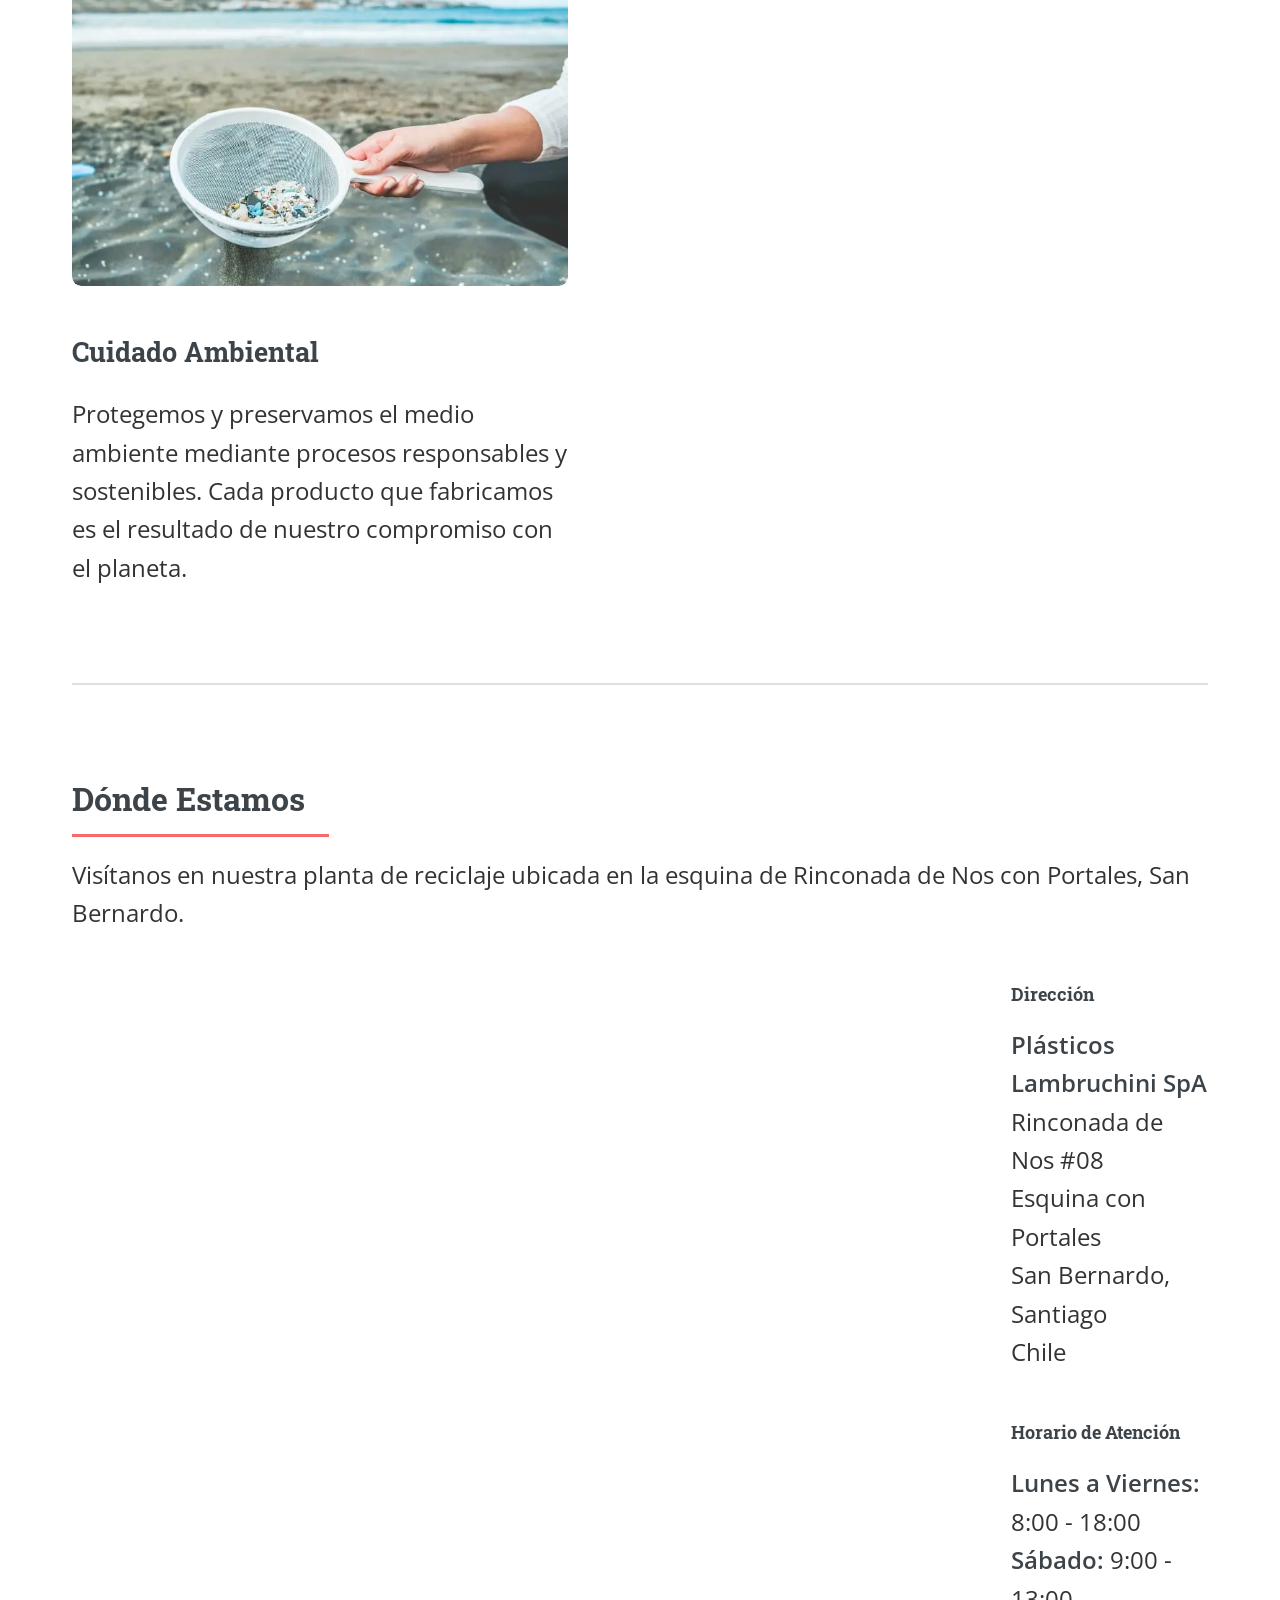
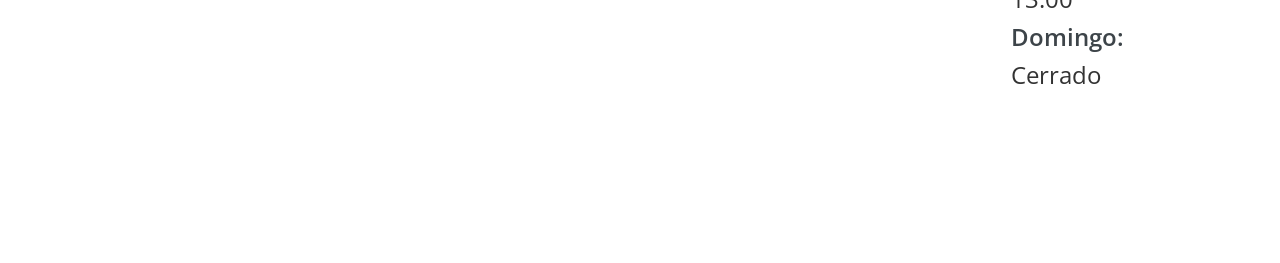
==== commit bf97ad7d: "Ajustes visuales: iconos de redes y tamaño de imagen del banner - Aumentar tamaño de iconos de redes" ====
--- a/index.html
+++ b/index.html
@@ -96,9 +96,9 @@
 								<header id="header">
 									<a href="index.html" class="logo"><strong>Plásticos Lambruchini</strong></a>
 									<ul class="icons">
-										<li><a href="https://www.instagram.com/plasticoslambruchini" target="_blank" class="icon brands fa-instagram"><span class="label">Instagram</span></a></li>
-										<li><a href="https://www.facebook.com/plasticoslambruchini" target="_blank" class="icon brands fa-facebook-f"><span class="label">Facebook</span></a></li>
-										<li><a href="https://wa.me/56965716042" target="_blank" class="icon brands fa-whatsapp"><span class="label">WhatsApp</span></a></li>
+										<li><a href="https://www.instagram.com/plasticoslambruchini" target="_blank" class="icon brands fa-instagram" style="font-size: 28px"><span class="label">Instagram</span></a></li>
+										<li><a href="https://www.facebook.com/plasticoslambruchini" target="_blank" class="icon brands fa-facebook-f" style="font-size: 28px"><span class="label">Facebook</span></a></li>
+										<li><a href="https://wa.me/56965716042" target="_blank" class="icon brands fa-whatsapp" style="font-size: 28px"><span class="label">WhatsApp</span></a></li>
 									</ul>
 								</header>
 
@@ -115,8 +115,8 @@
 											<li><a href="#servicios" class="button big">Nuestros Servicios</a></li>
 										</ul>
 									</div>
-									<span class="image object">
-										<img src="images/bote_basura.JPEG" alt="" />
+									<span class="image object" style="background-repeat: no-repeat">
+										<img src="images/bote_basura_edit.JPEG" alt="" style="object-fit: contain; width: 50%; height: 50%" />
 									</span>
 								</section>
 
@@ -477,7 +477,7 @@
 
 							<!-- Footer -->
 								<footer id="footer">
-									<p class="copyright">&copy; 2024 Plásticos Lambruchini SpA. Todos los derechos reservados.
+									<p class="copyright">&copy; 2026 Plásticos Lambruchini SpA. Todos los derechos reservados.
 									</p>
 								</footer>
 
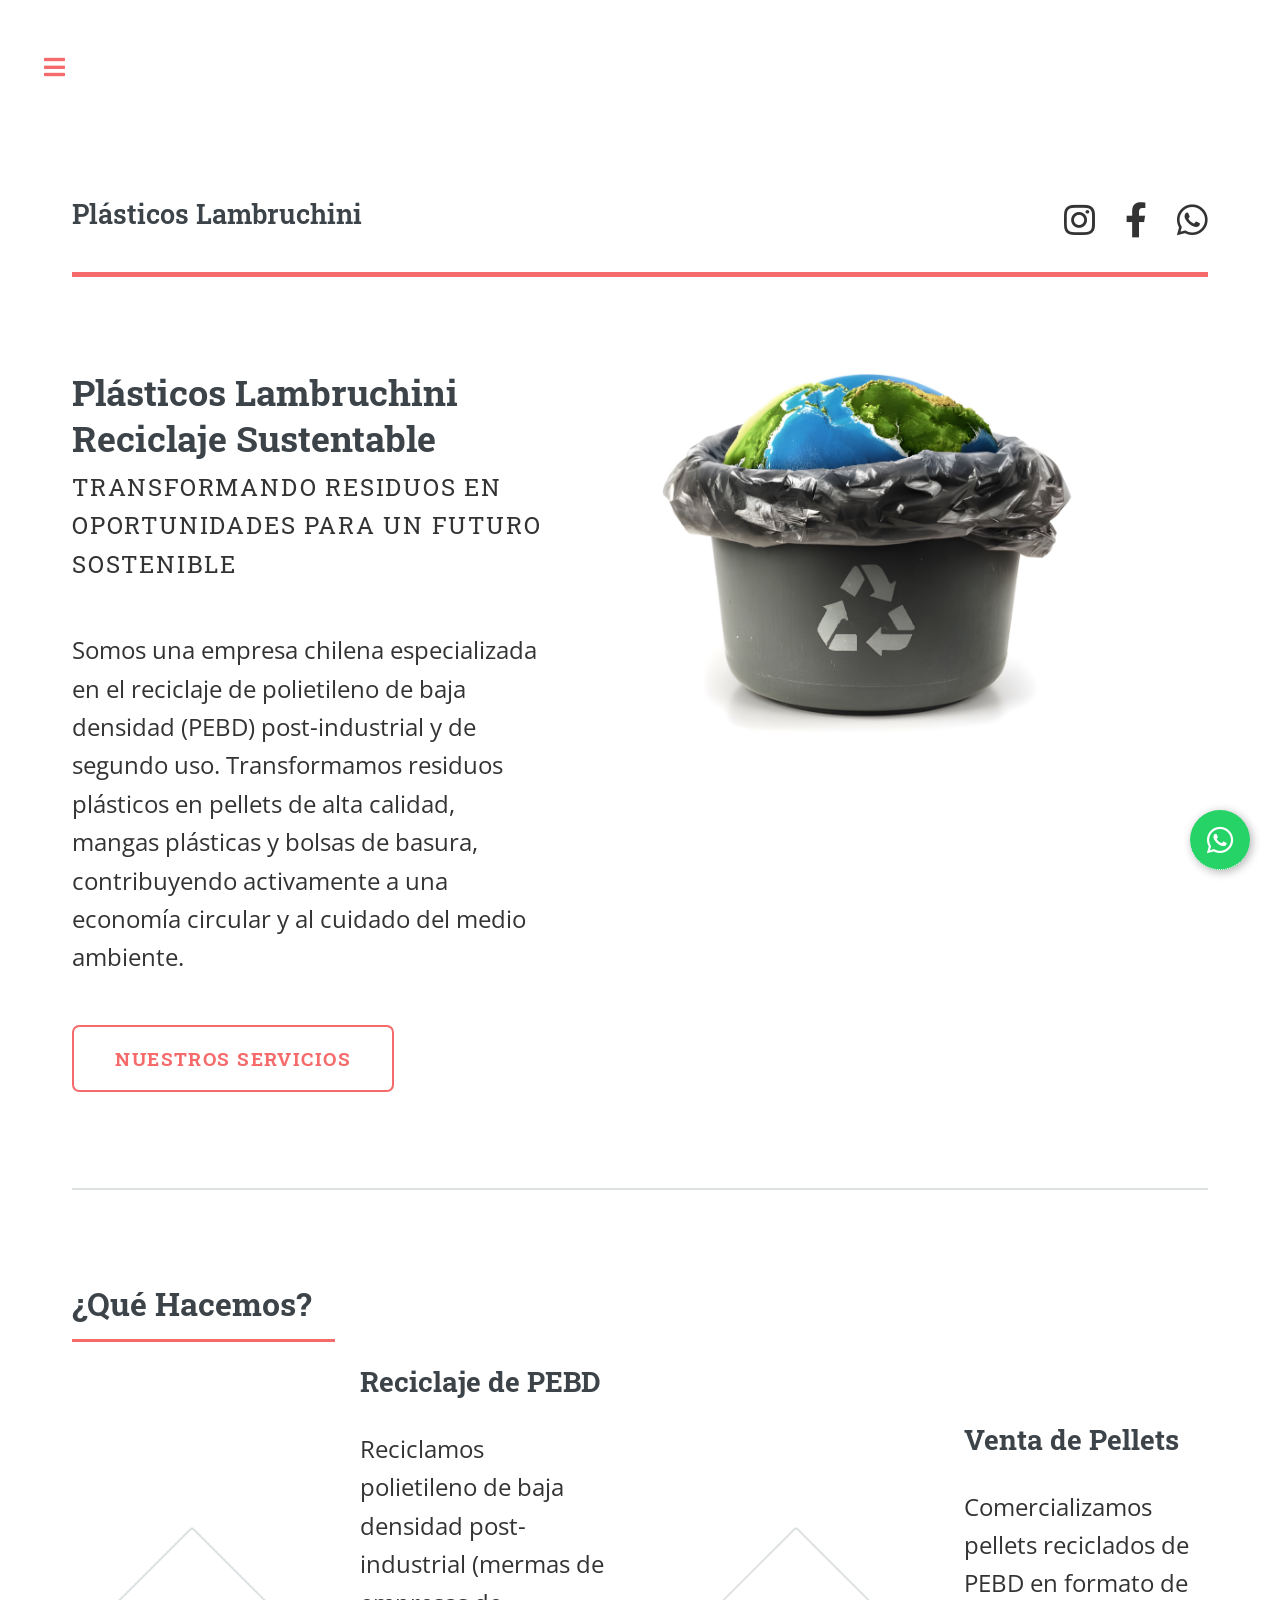
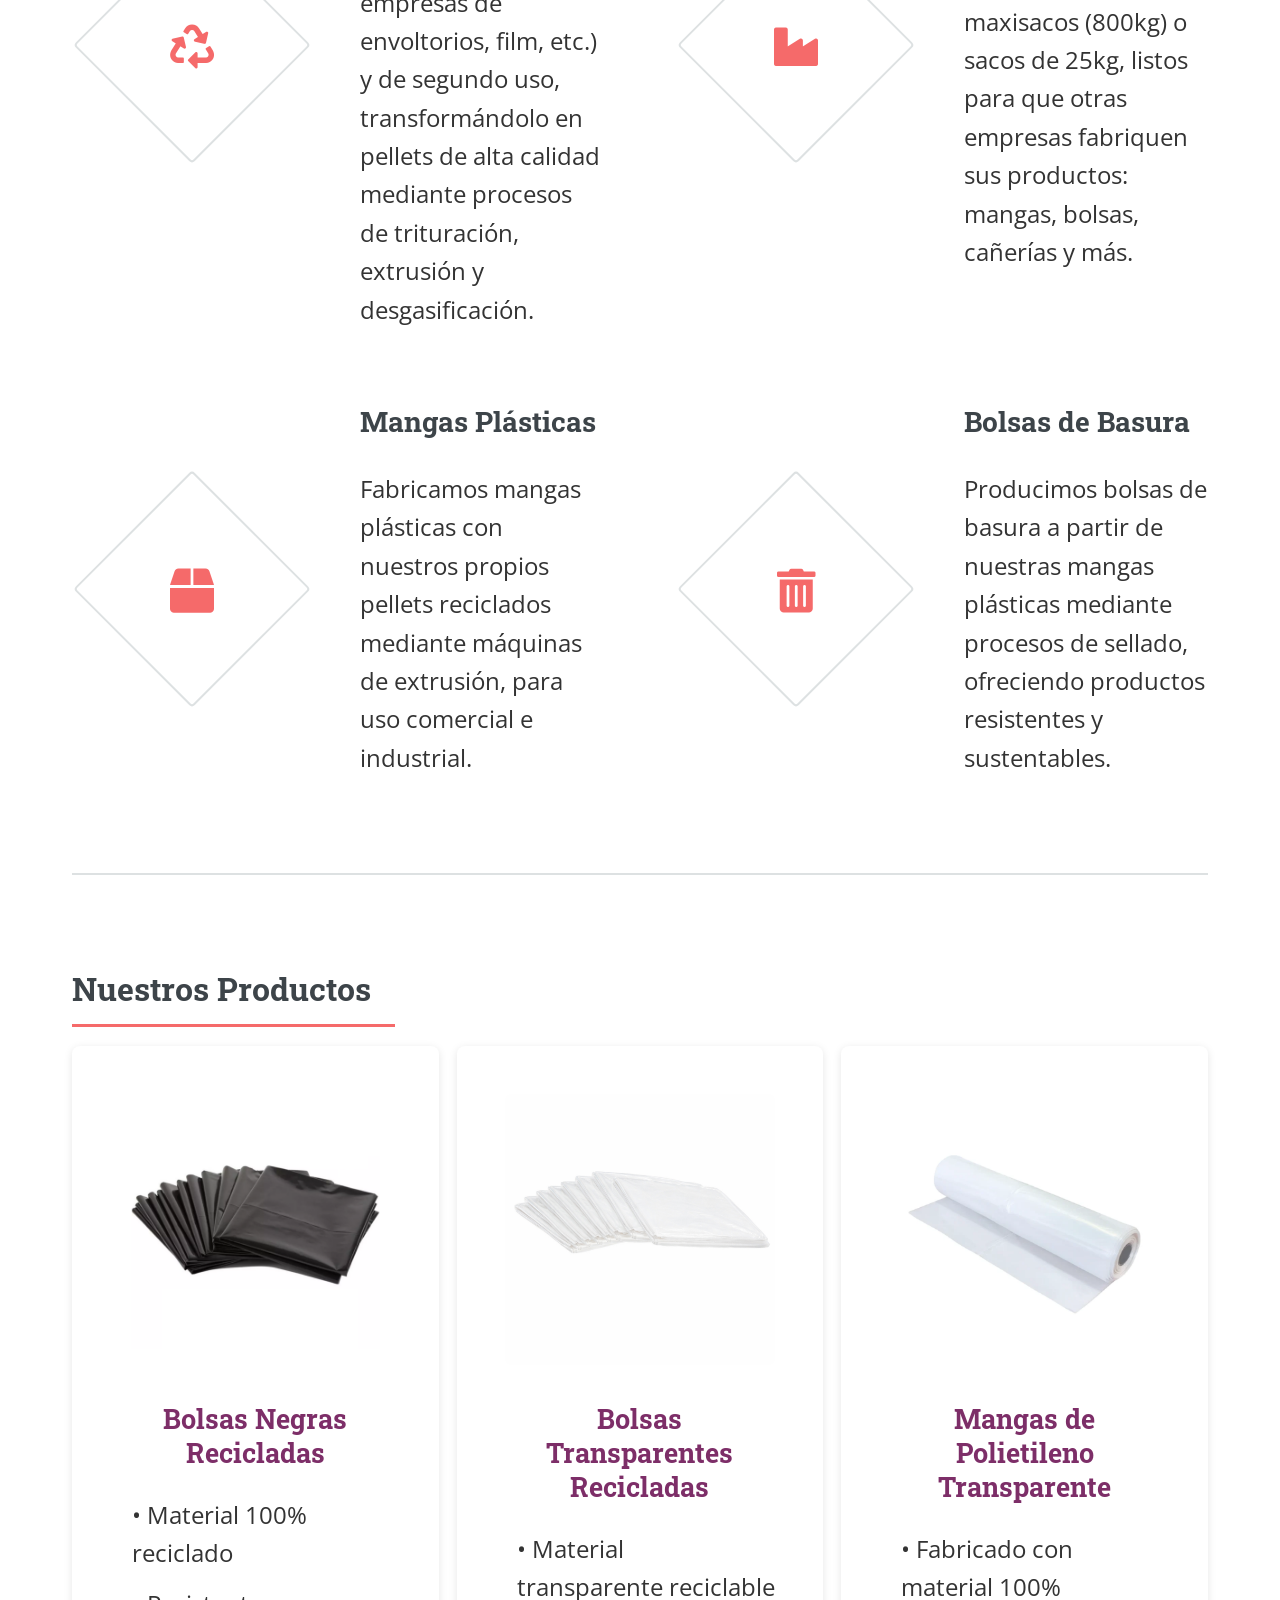
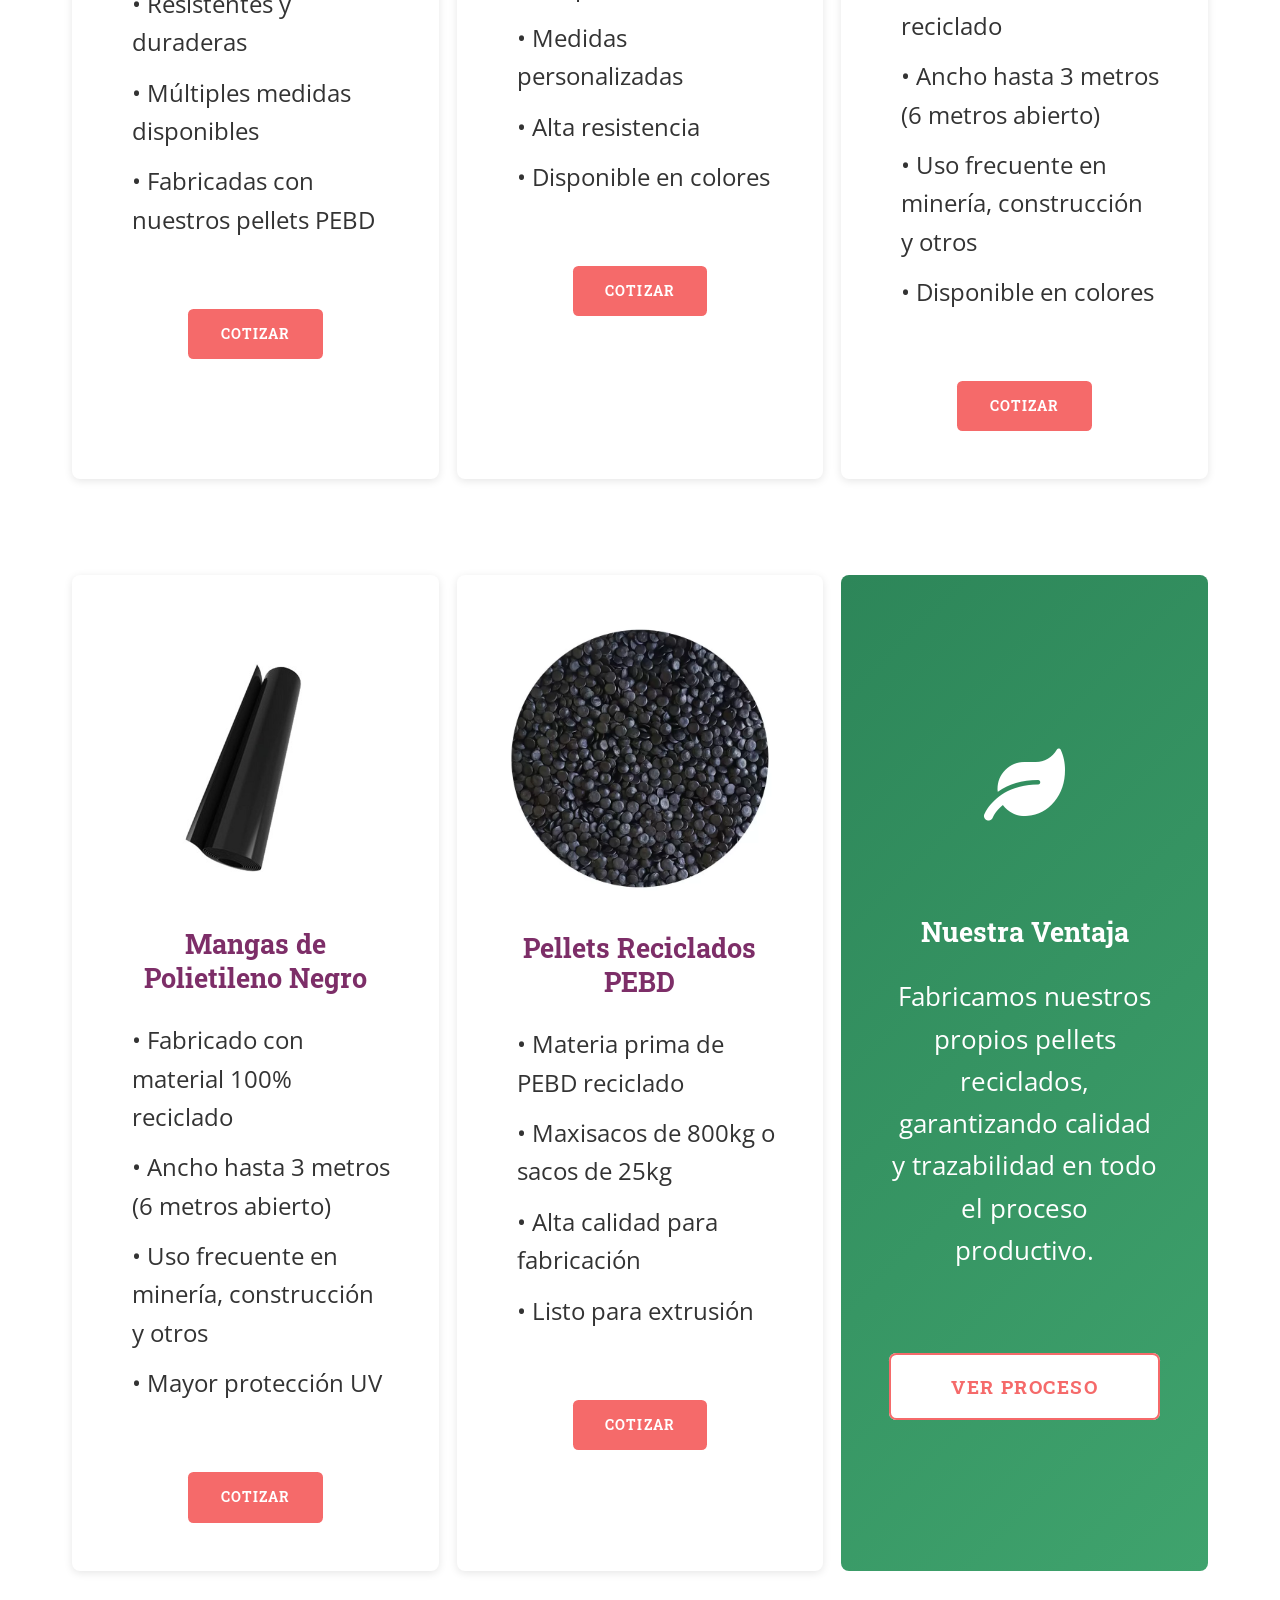
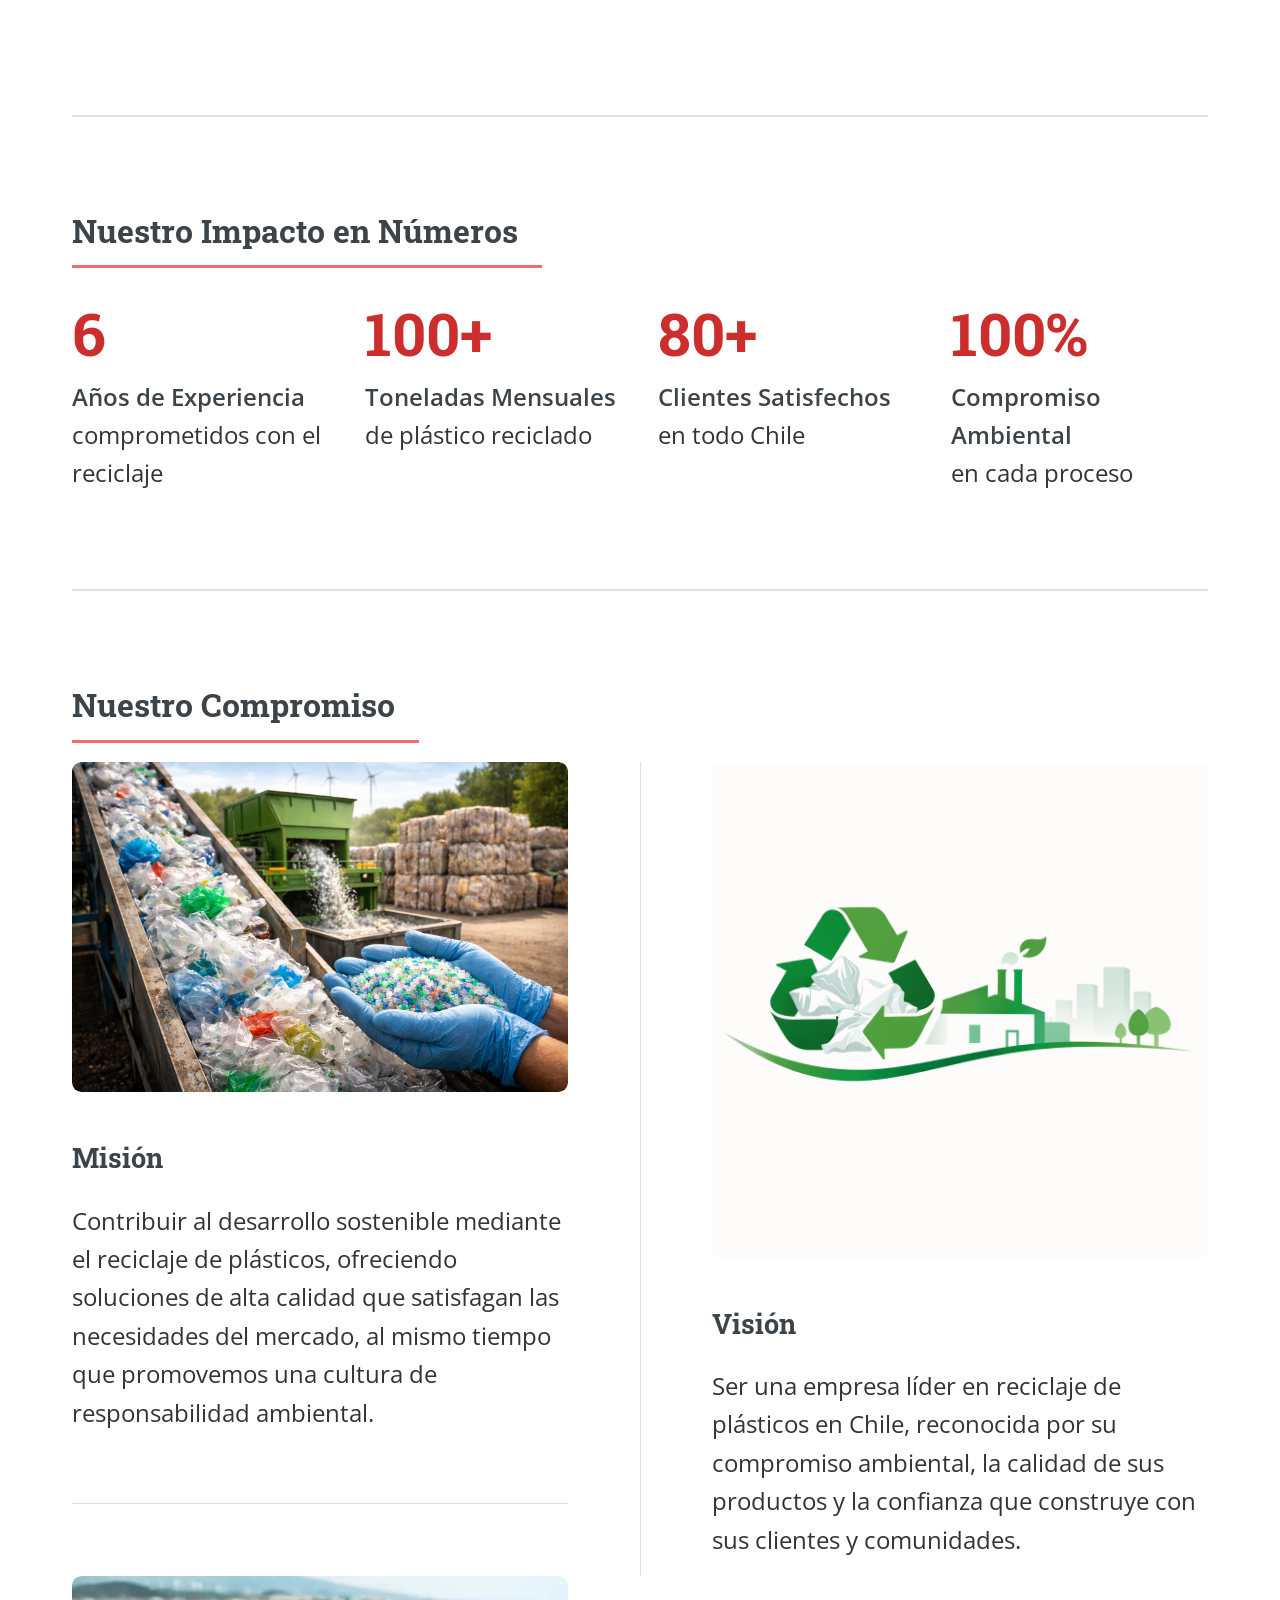
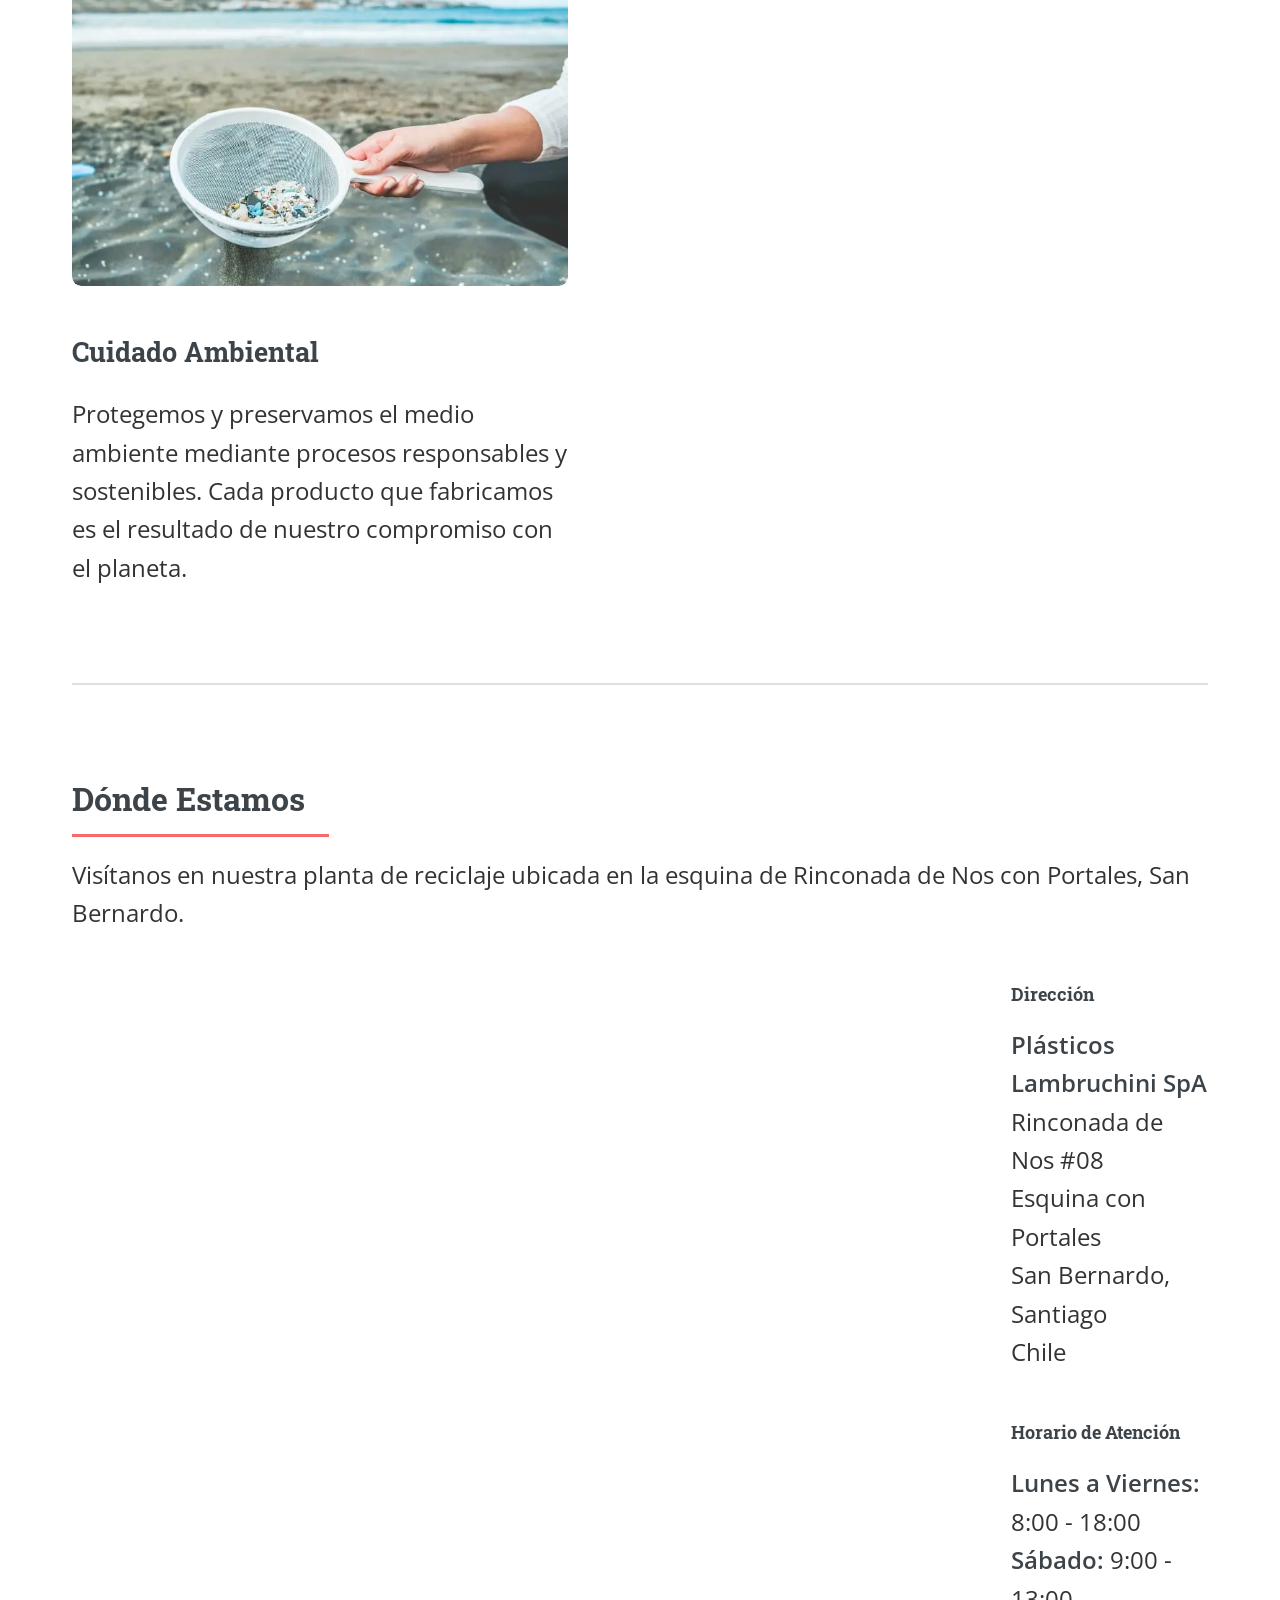
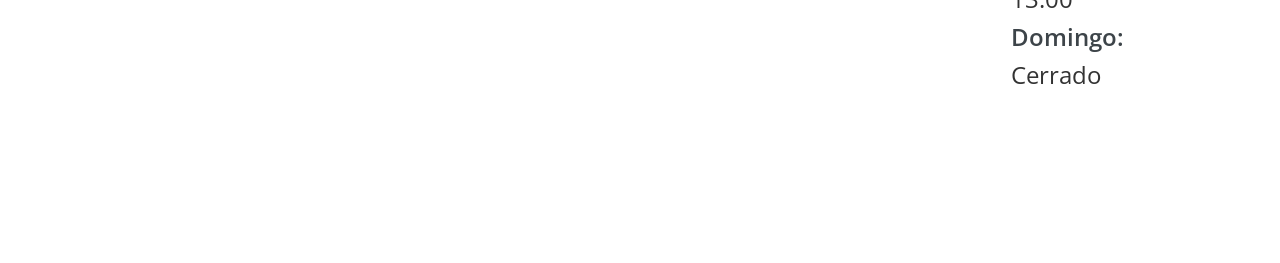
==== commit dc9051e3: "80% scale" ====
--- a/index.html
+++ b/index.html
@@ -116,7 +116,7 @@
 										</ul>
 									</div>
 									<span class="image object" style="background-repeat: no-repeat">
-										<img src="images/bote_basura_edit.JPEG" alt="" style="object-fit: contain; width: 50%; height: 50%" />
+										<img src="images/bote_basura_edit.JPEG" alt="" style="object-fit: contain; width: 80%; height: 50%" />
 									</span>
 								</section>
 
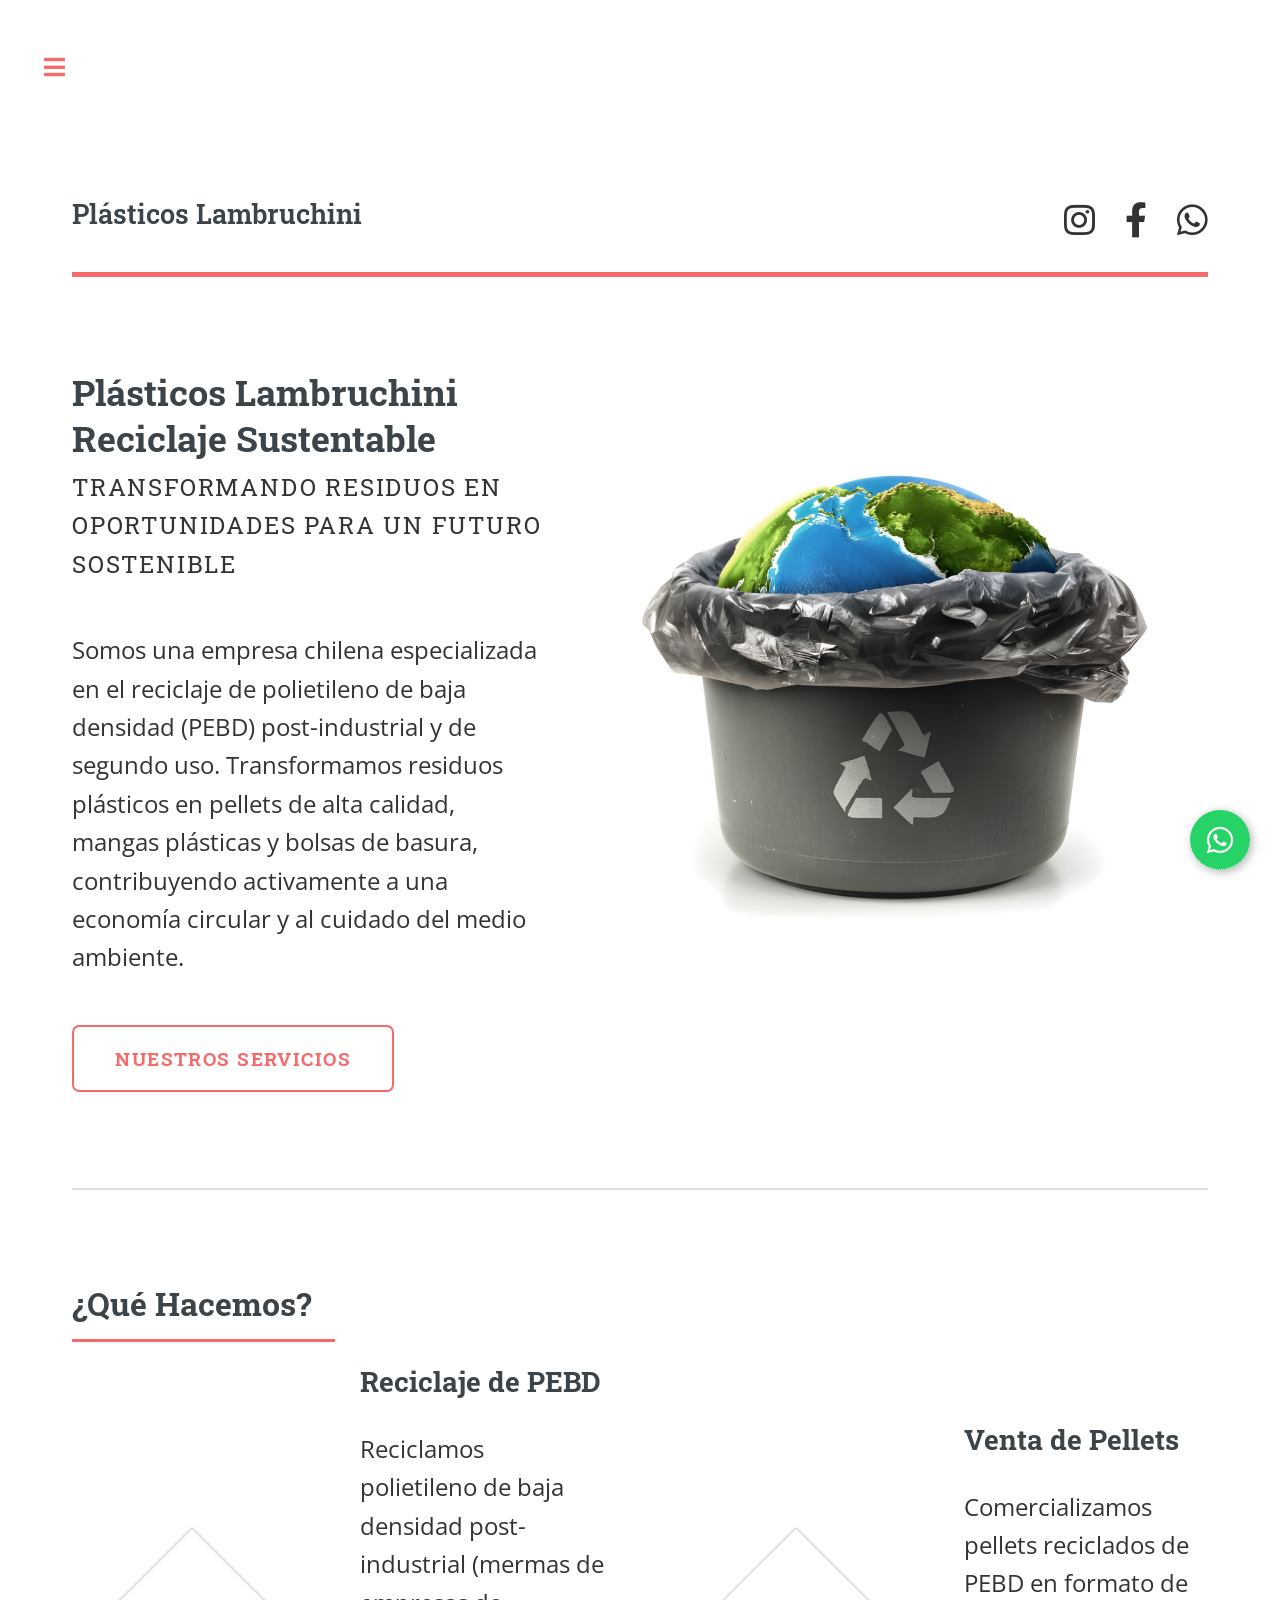
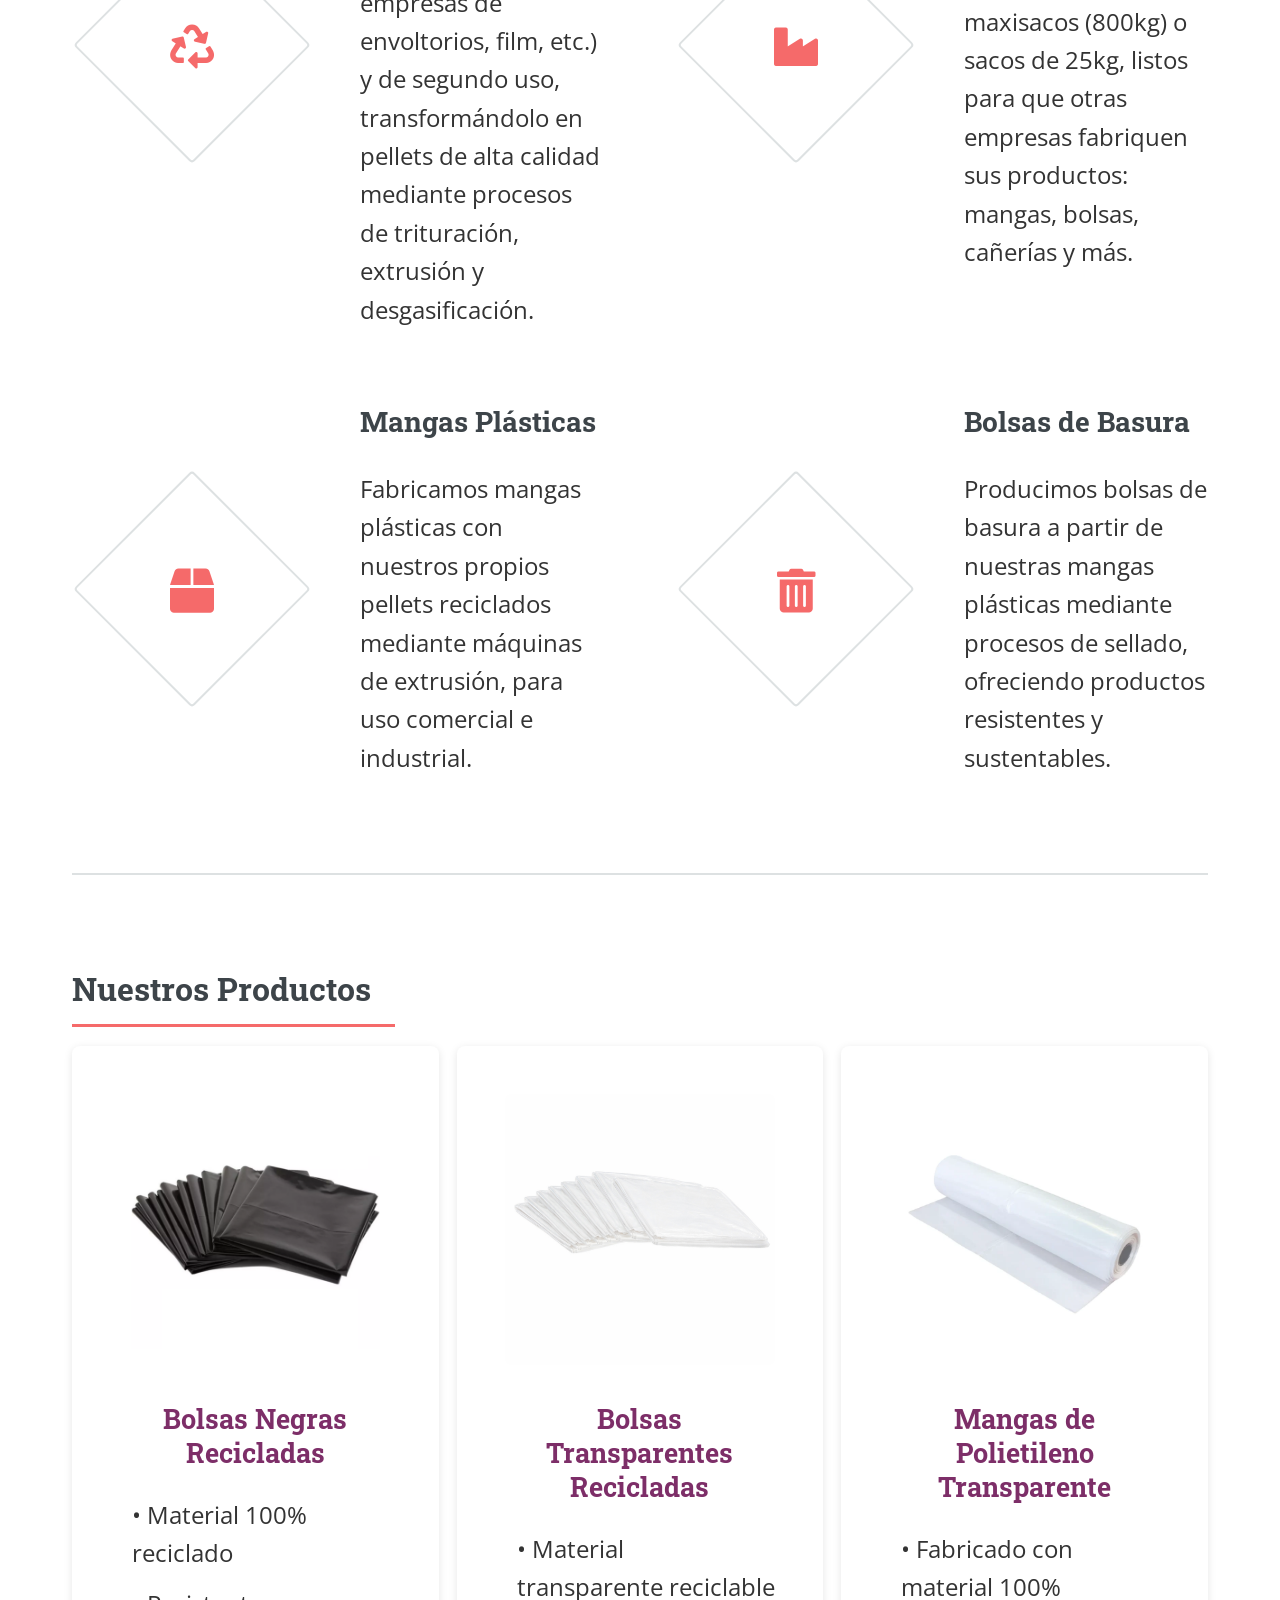
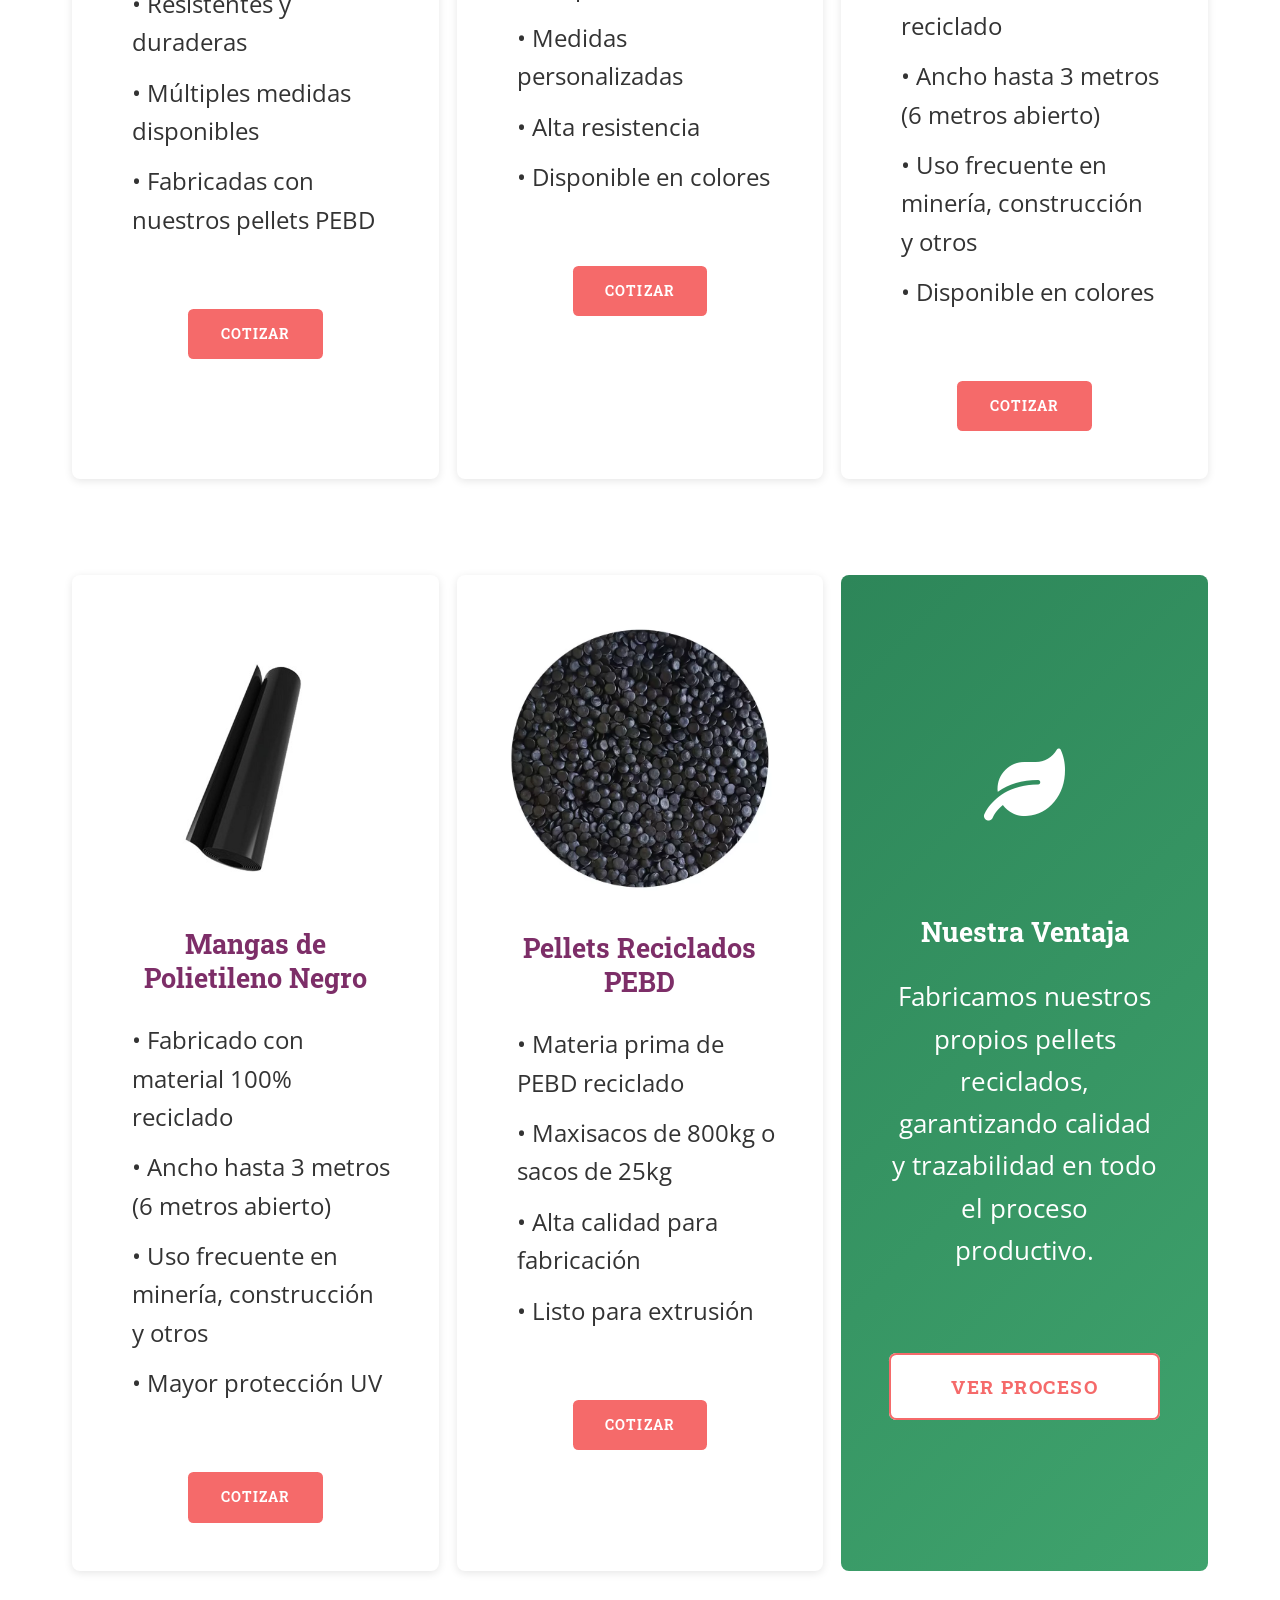
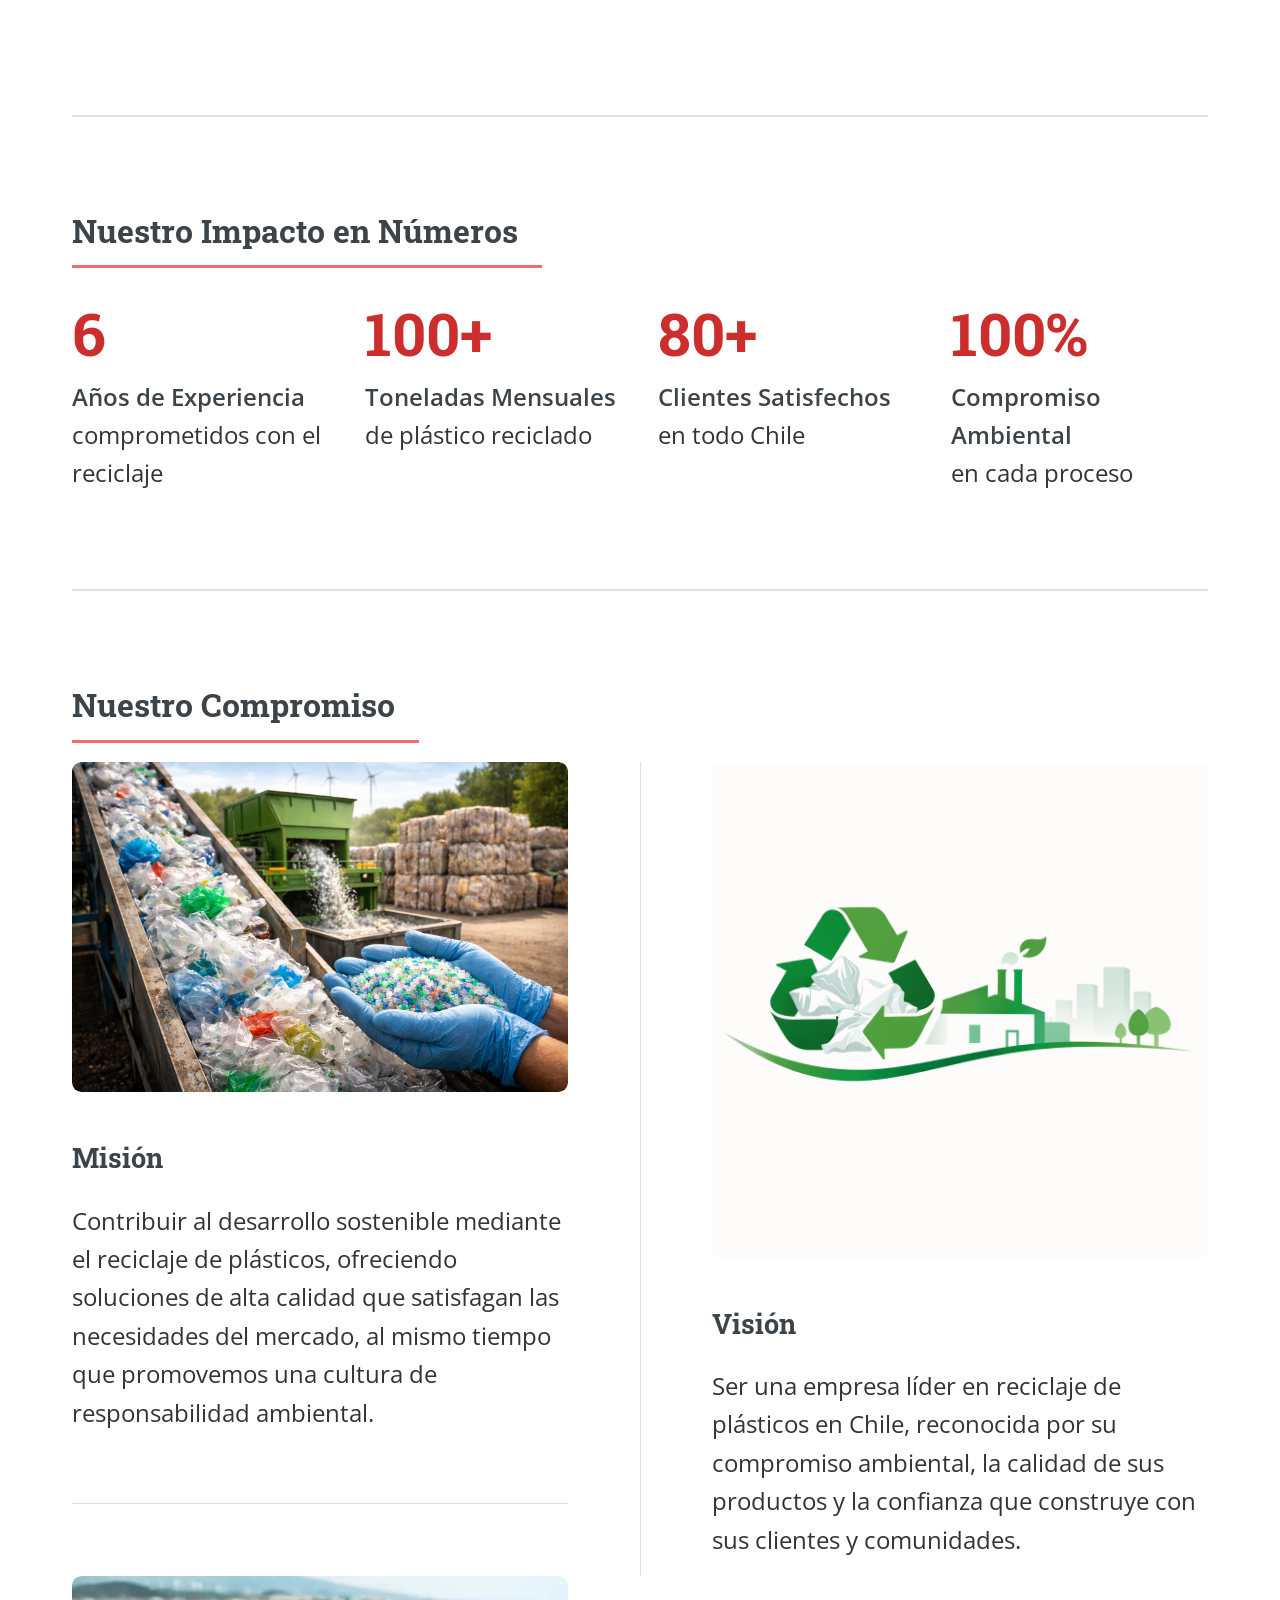
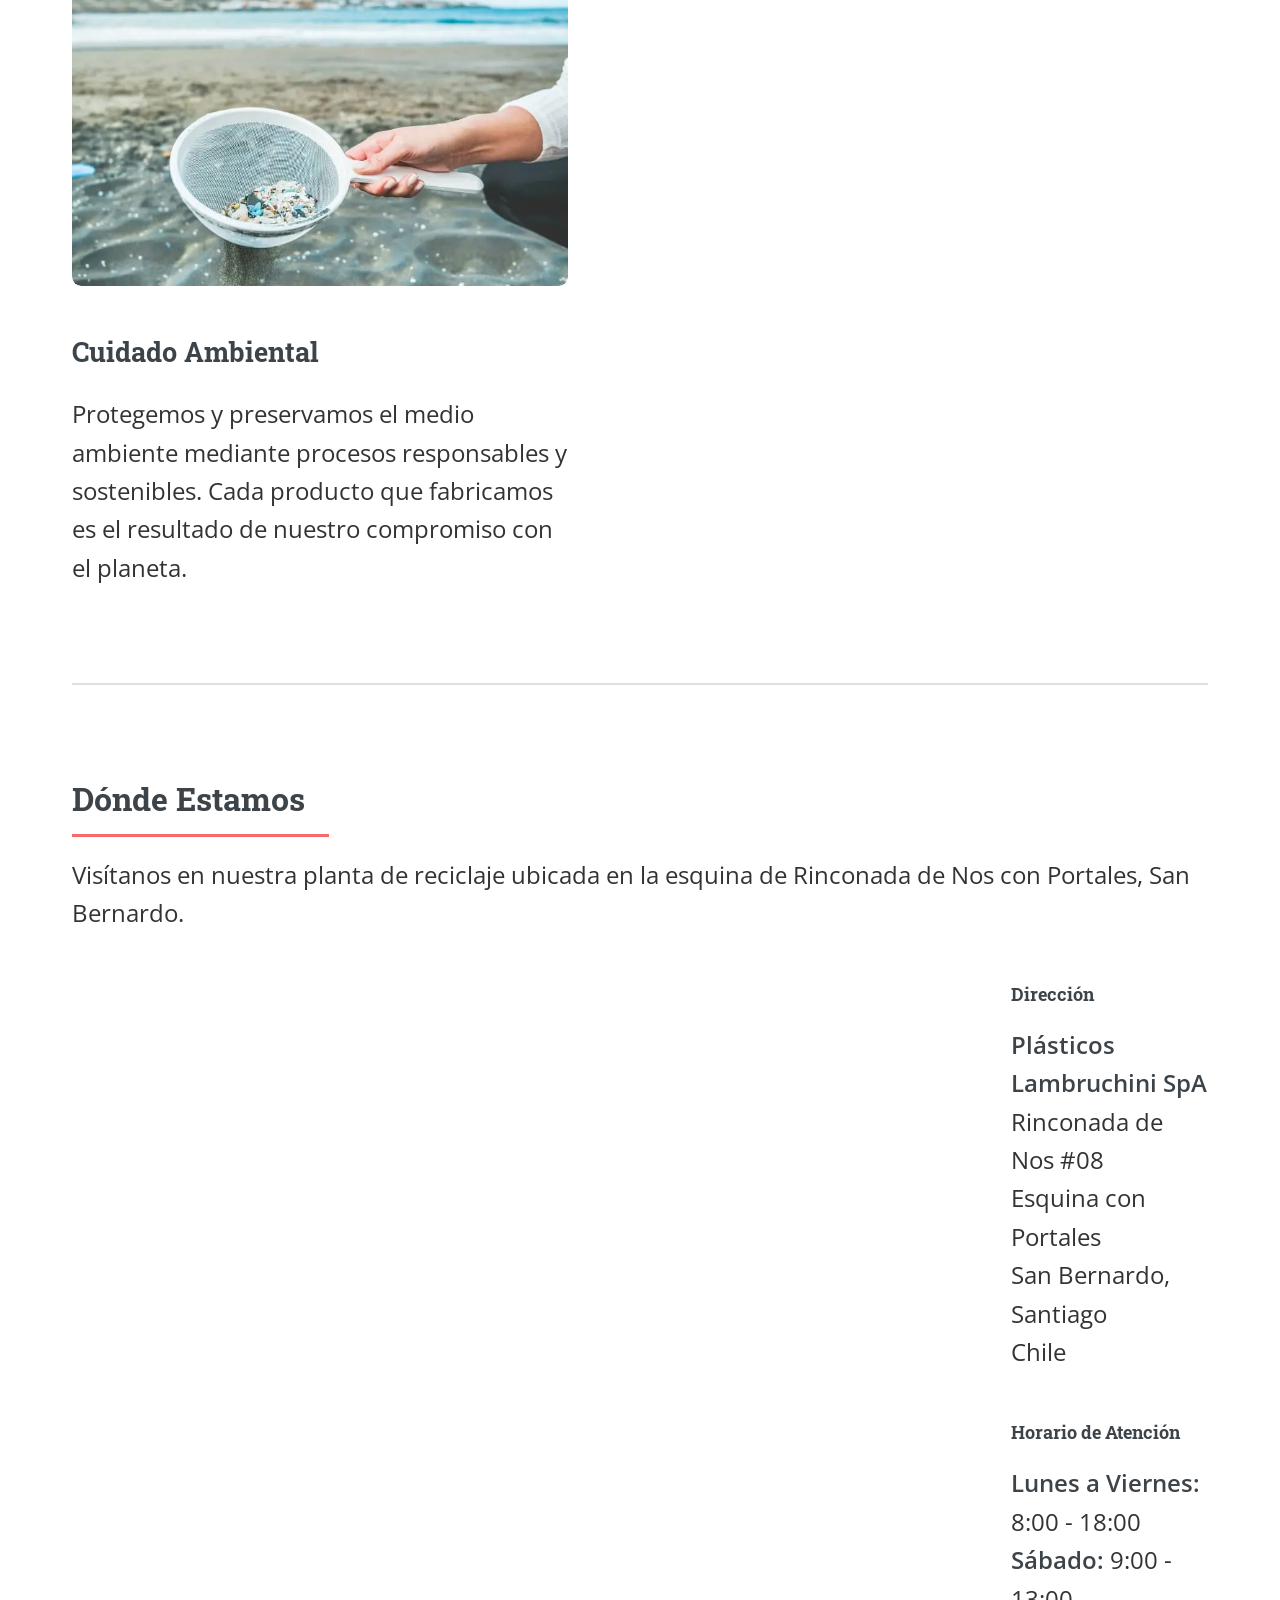
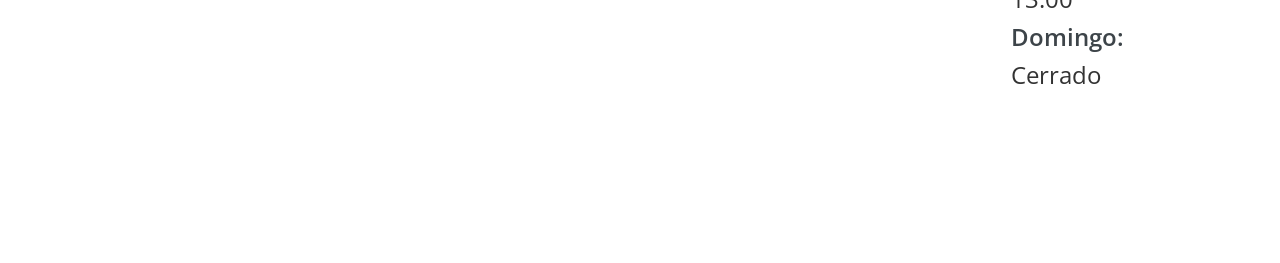
==== commit 34150235: "size 90x90" ====
--- a/index.html
+++ b/index.html
@@ -116,7 +116,7 @@
 										</ul>
 									</div>
 									<span class="image object" style="background-repeat: no-repeat">
-										<img src="images/bote_basura_edit.JPEG" alt="" style="object-fit: contain; width: 80%; height: 50%" />
+										<img src="images/bote_basura_edit.JPEG" alt="" style="object-fit: contain; width: 90%; height: 90%" />
 									</span>
 								</section>
 
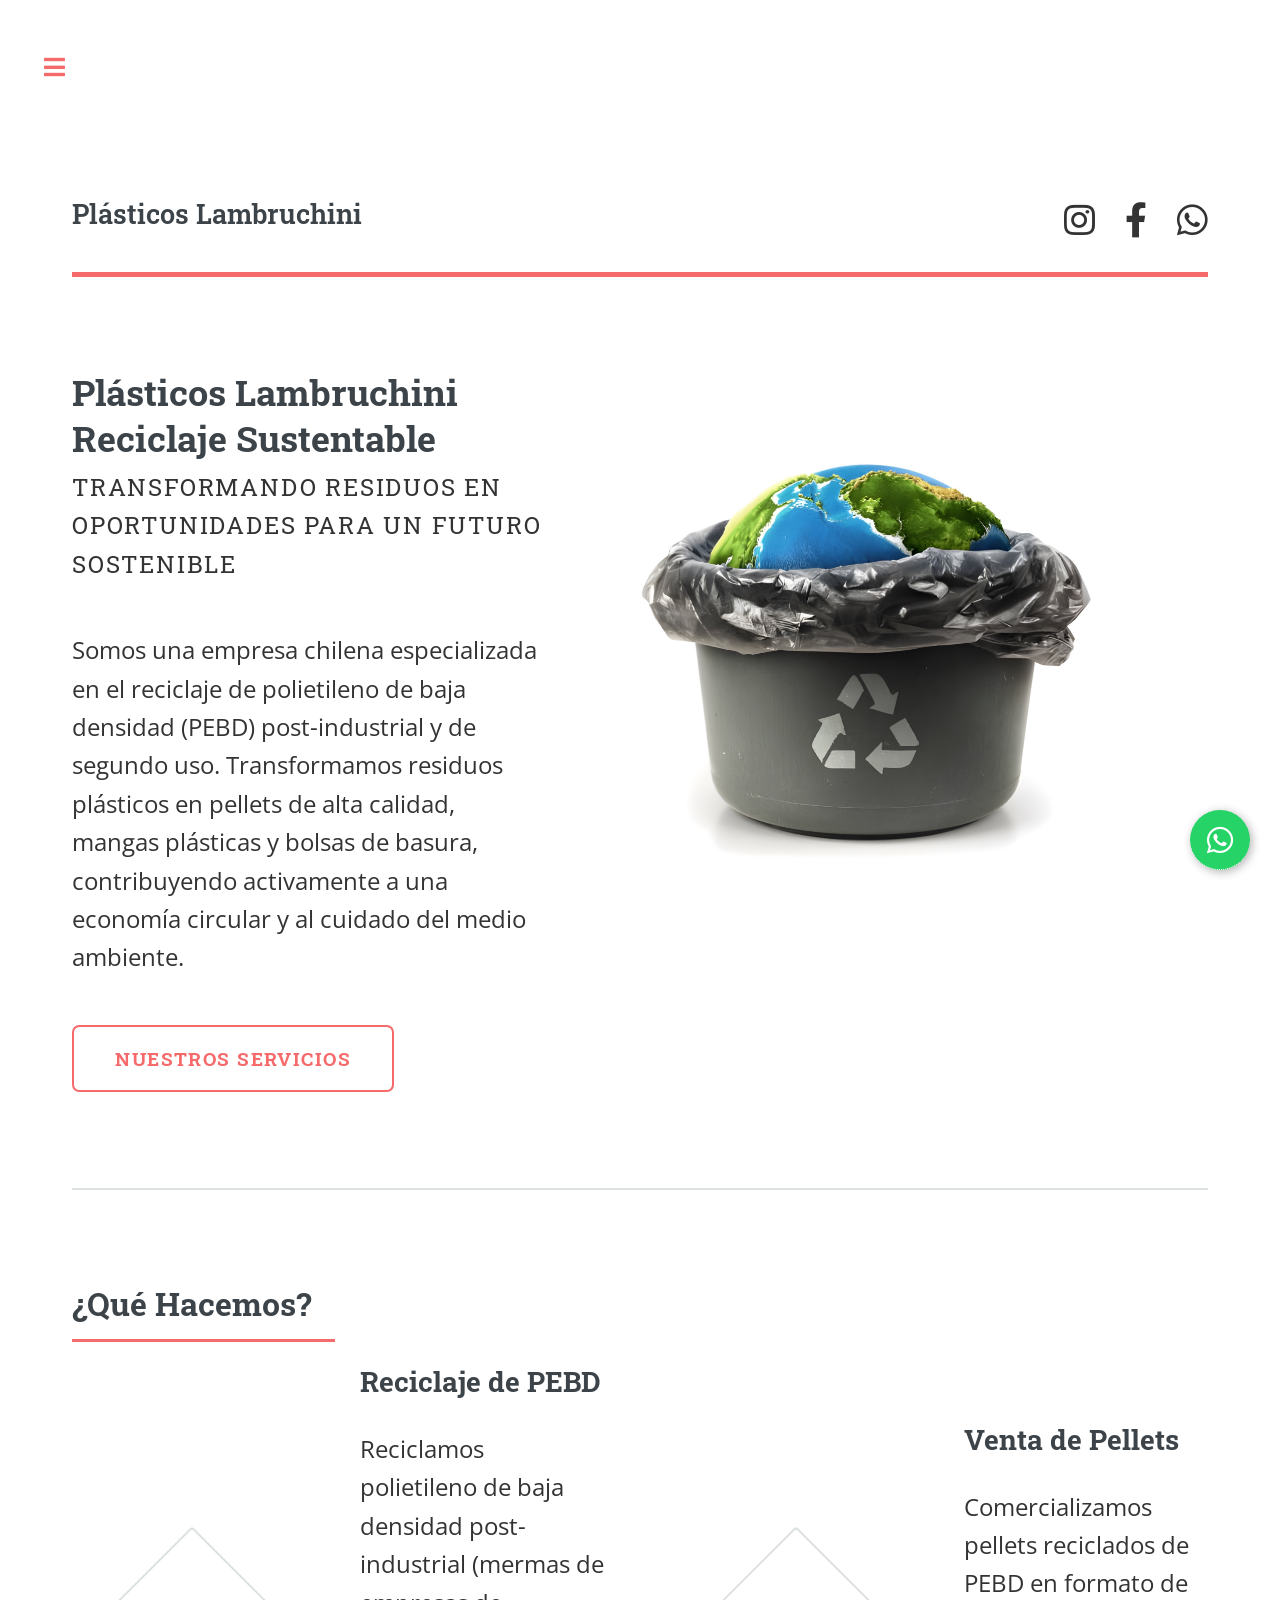
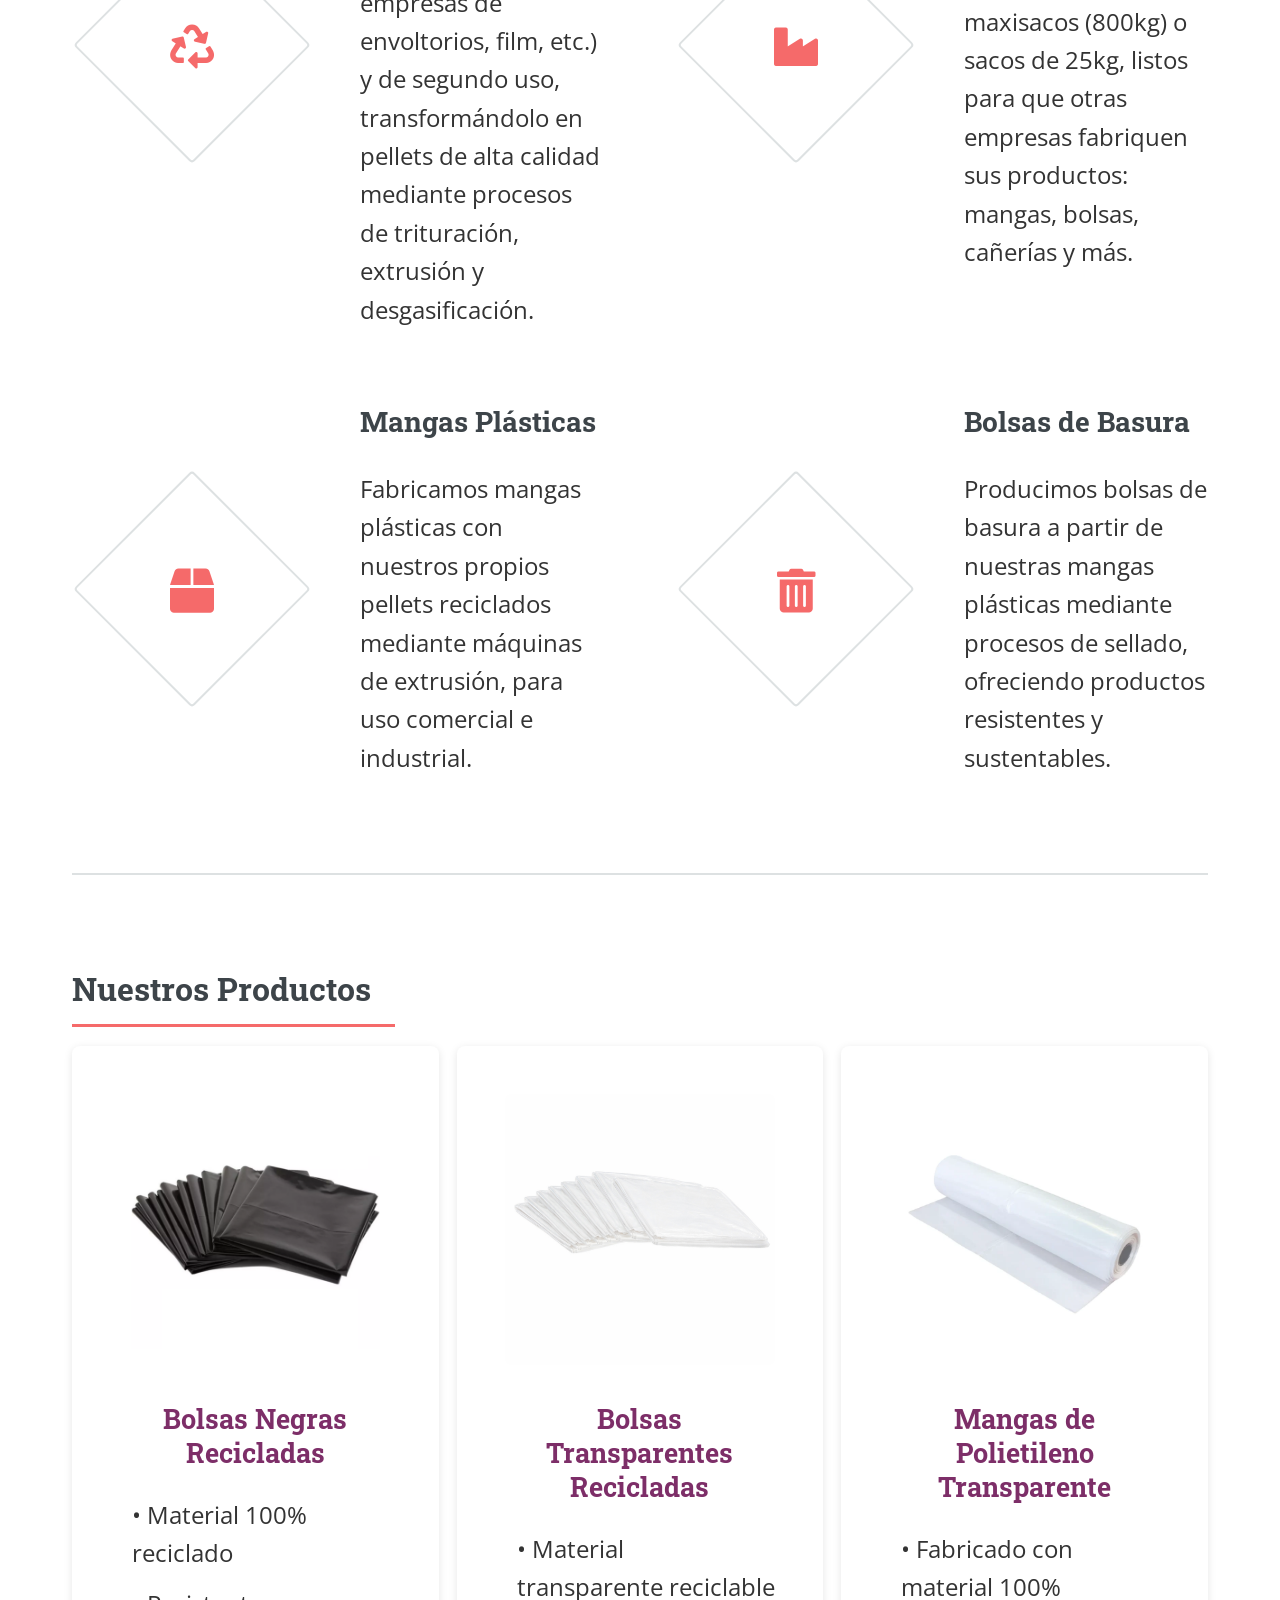
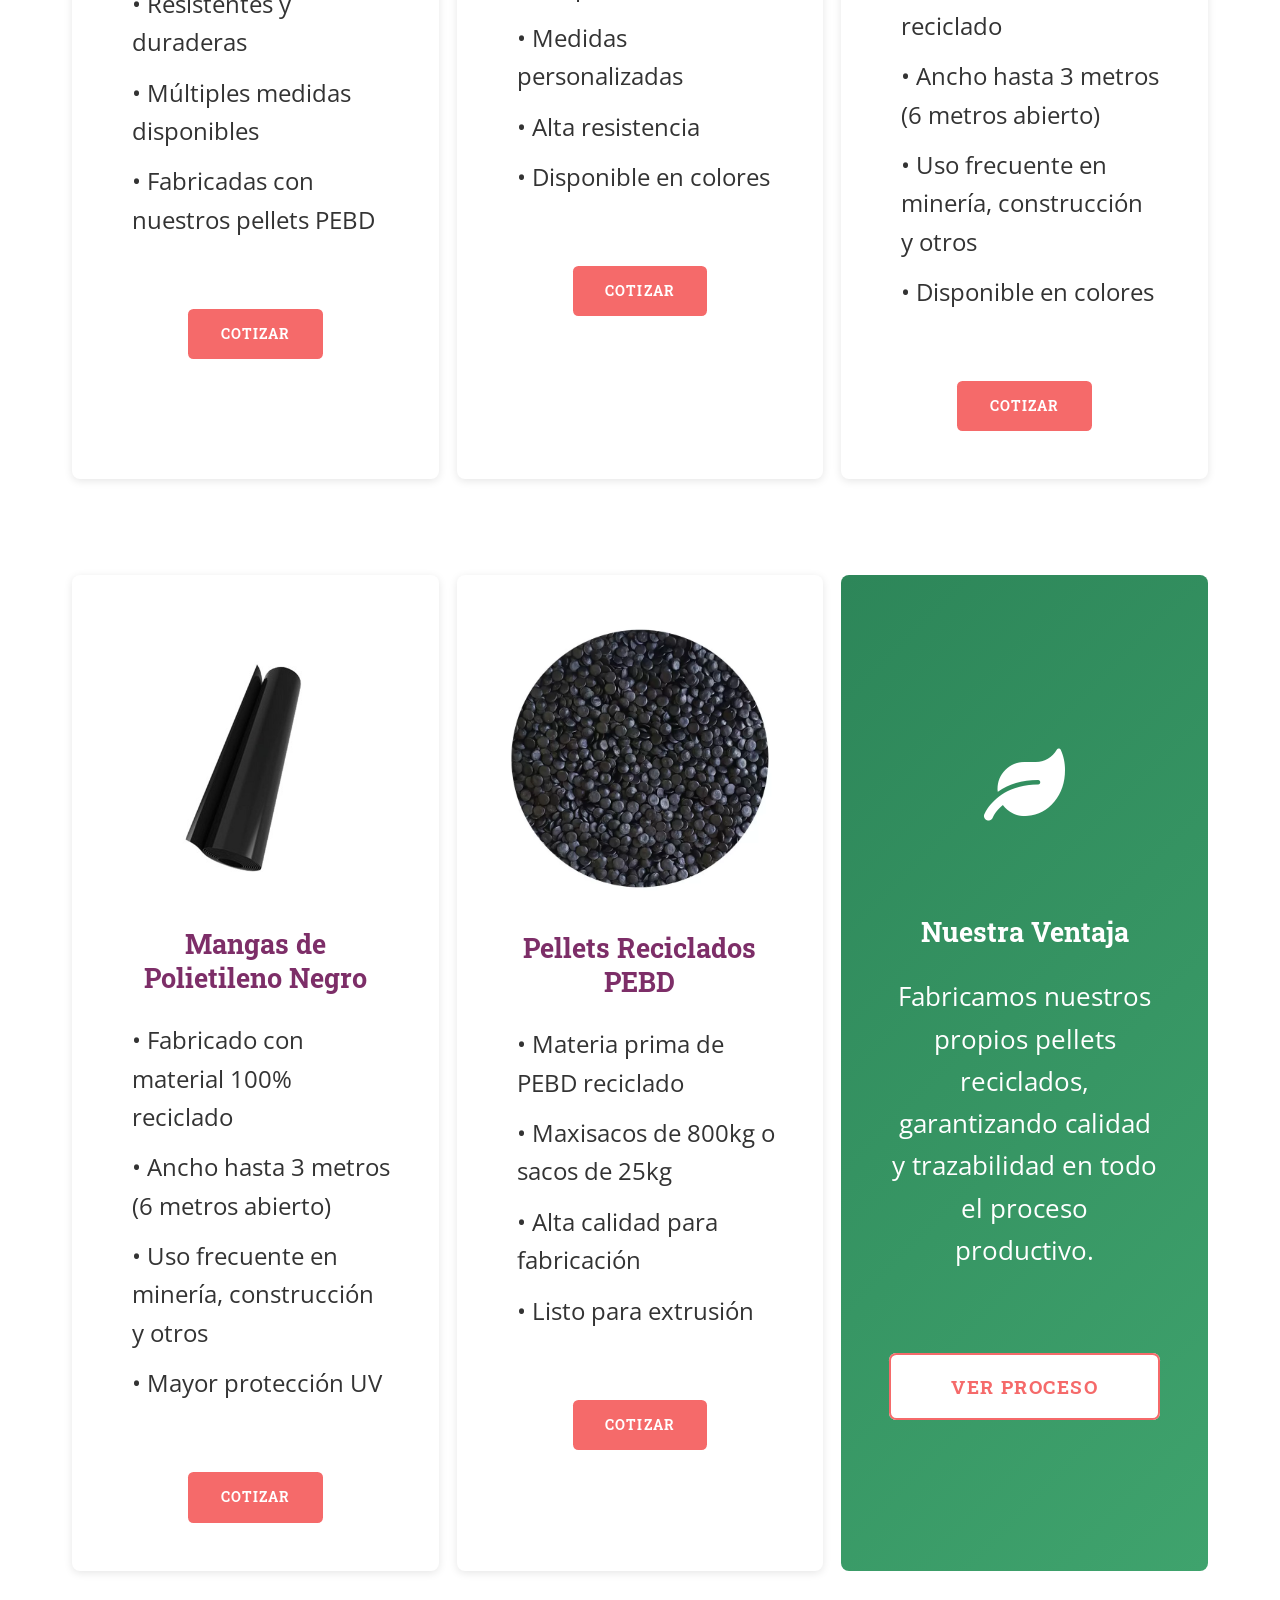
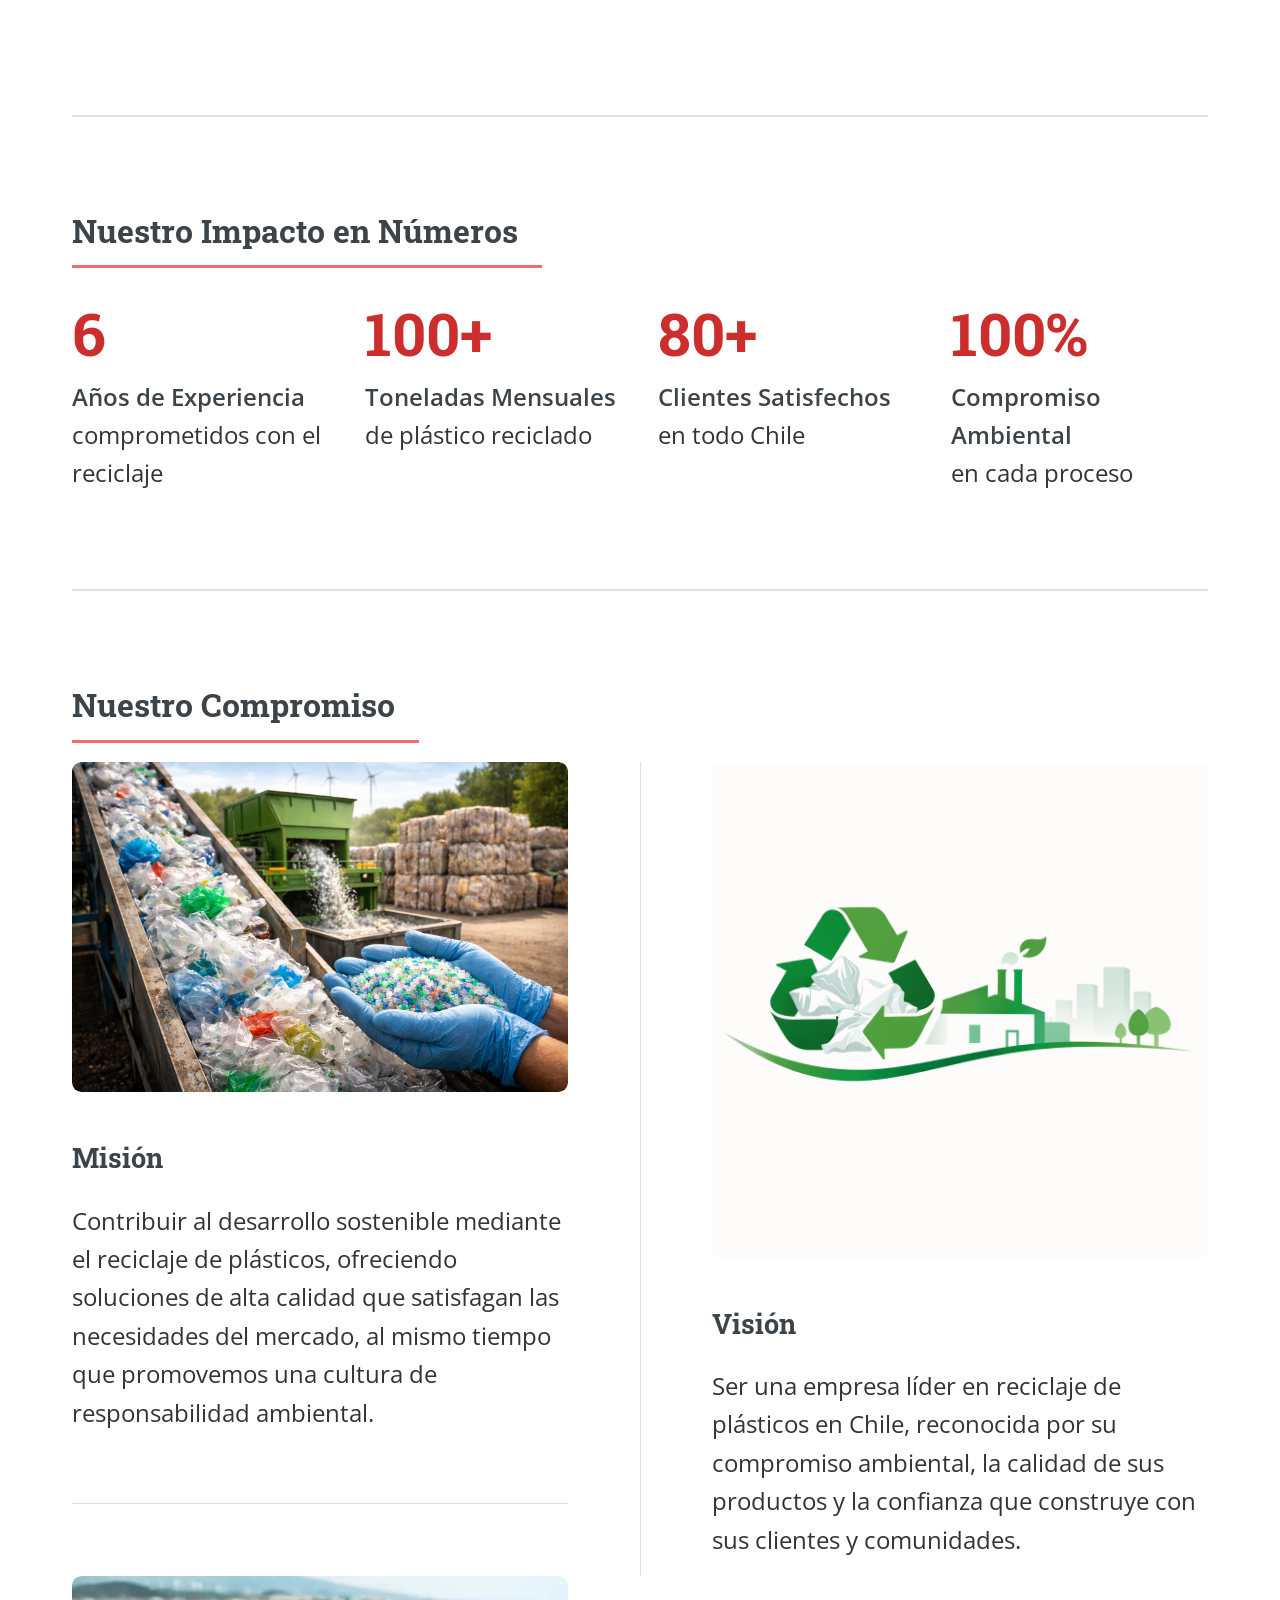
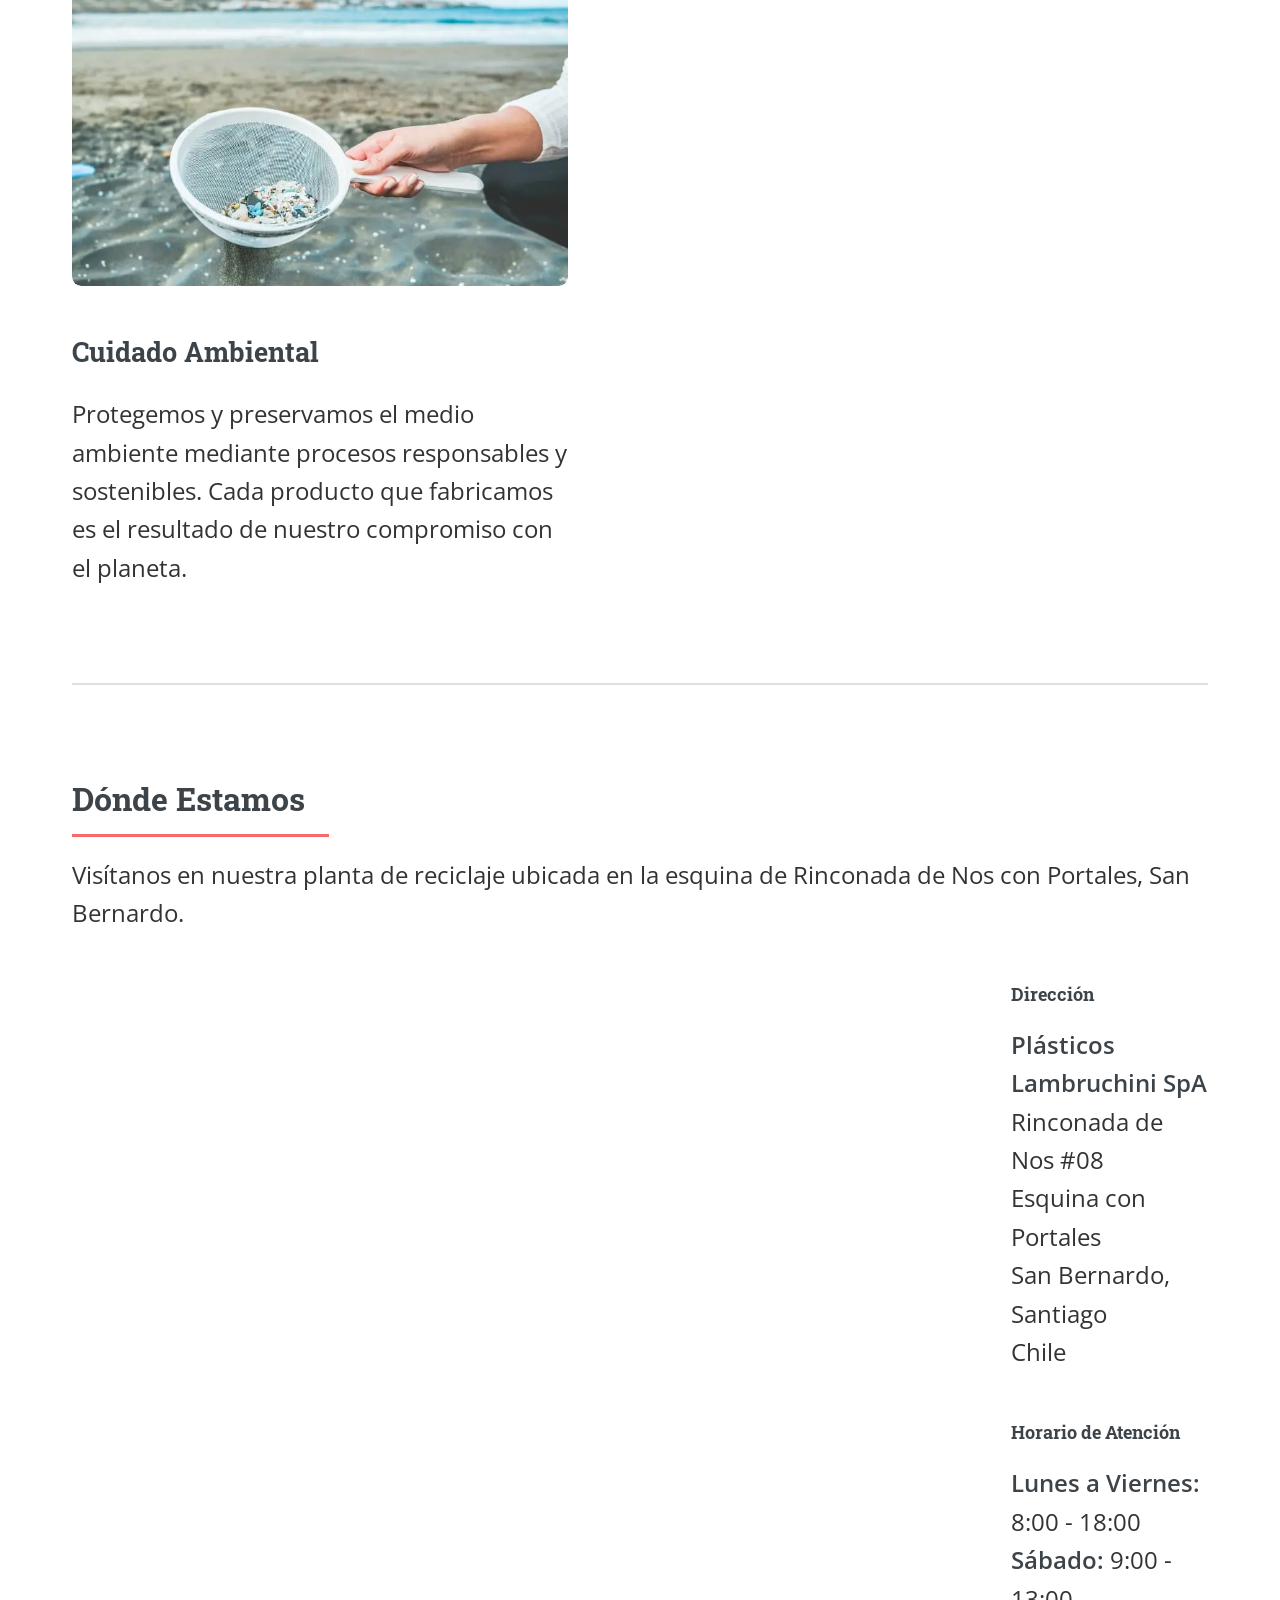
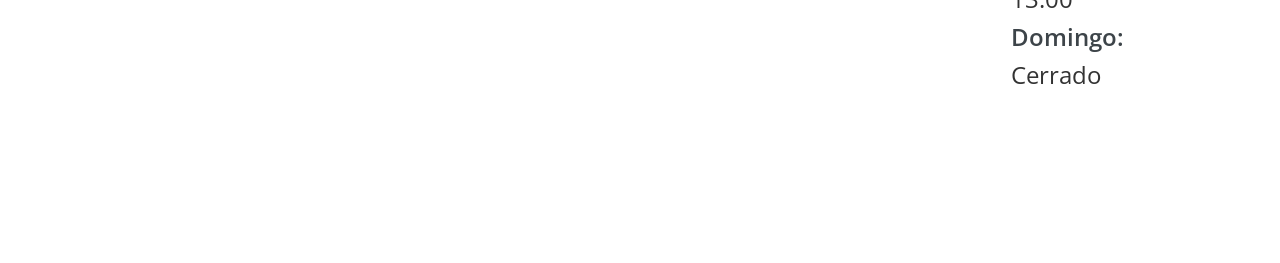
==== commit e72f9b28: "size 80x80" ====
--- a/index.html
+++ b/index.html
@@ -116,7 +116,7 @@
 										</ul>
 									</div>
 									<span class="image object" style="background-repeat: no-repeat">
-										<img src="images/bote_basura_edit.JPEG" alt="" style="object-fit: contain; width: 90%; height: 90%" />
+										<img src="images/bote_basura_edit.JPEG" alt="" style="object-fit: contain; width: 80%; height: 80%" />
 									</span>
 								</section>
 
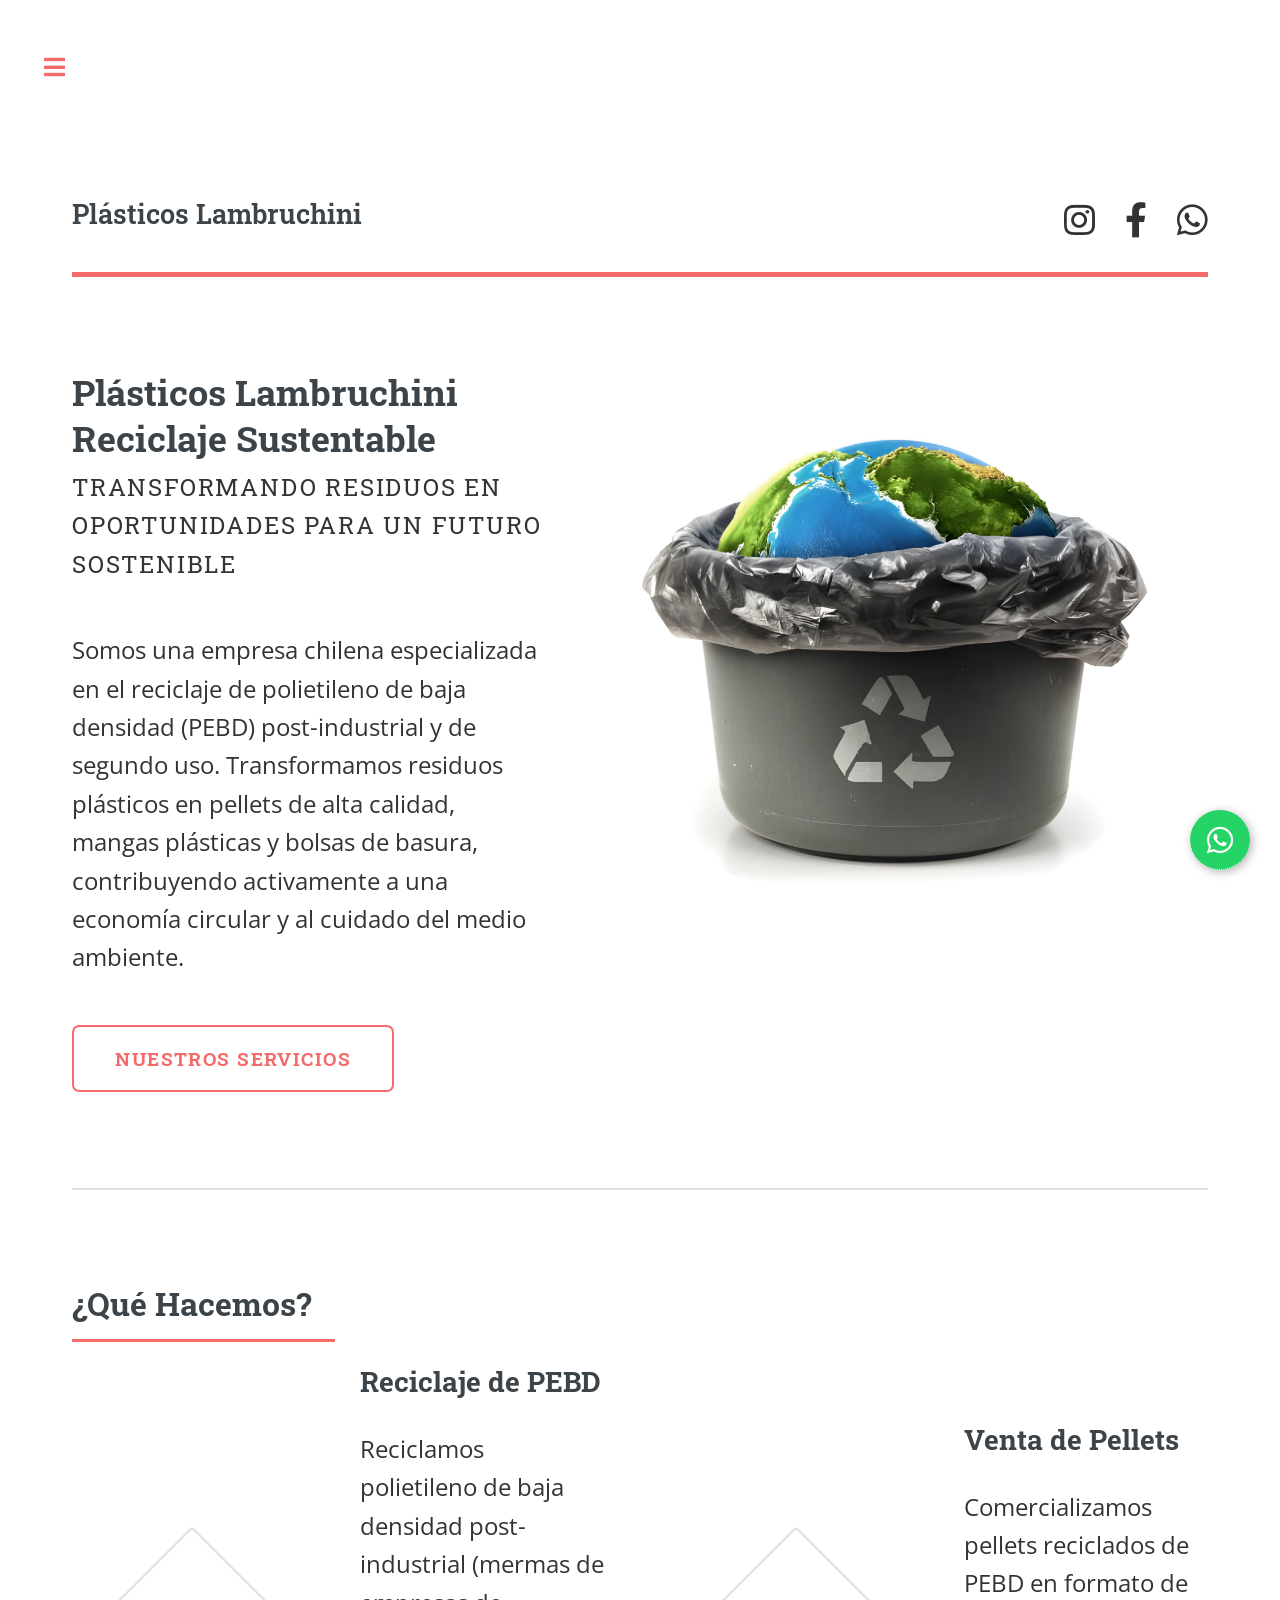
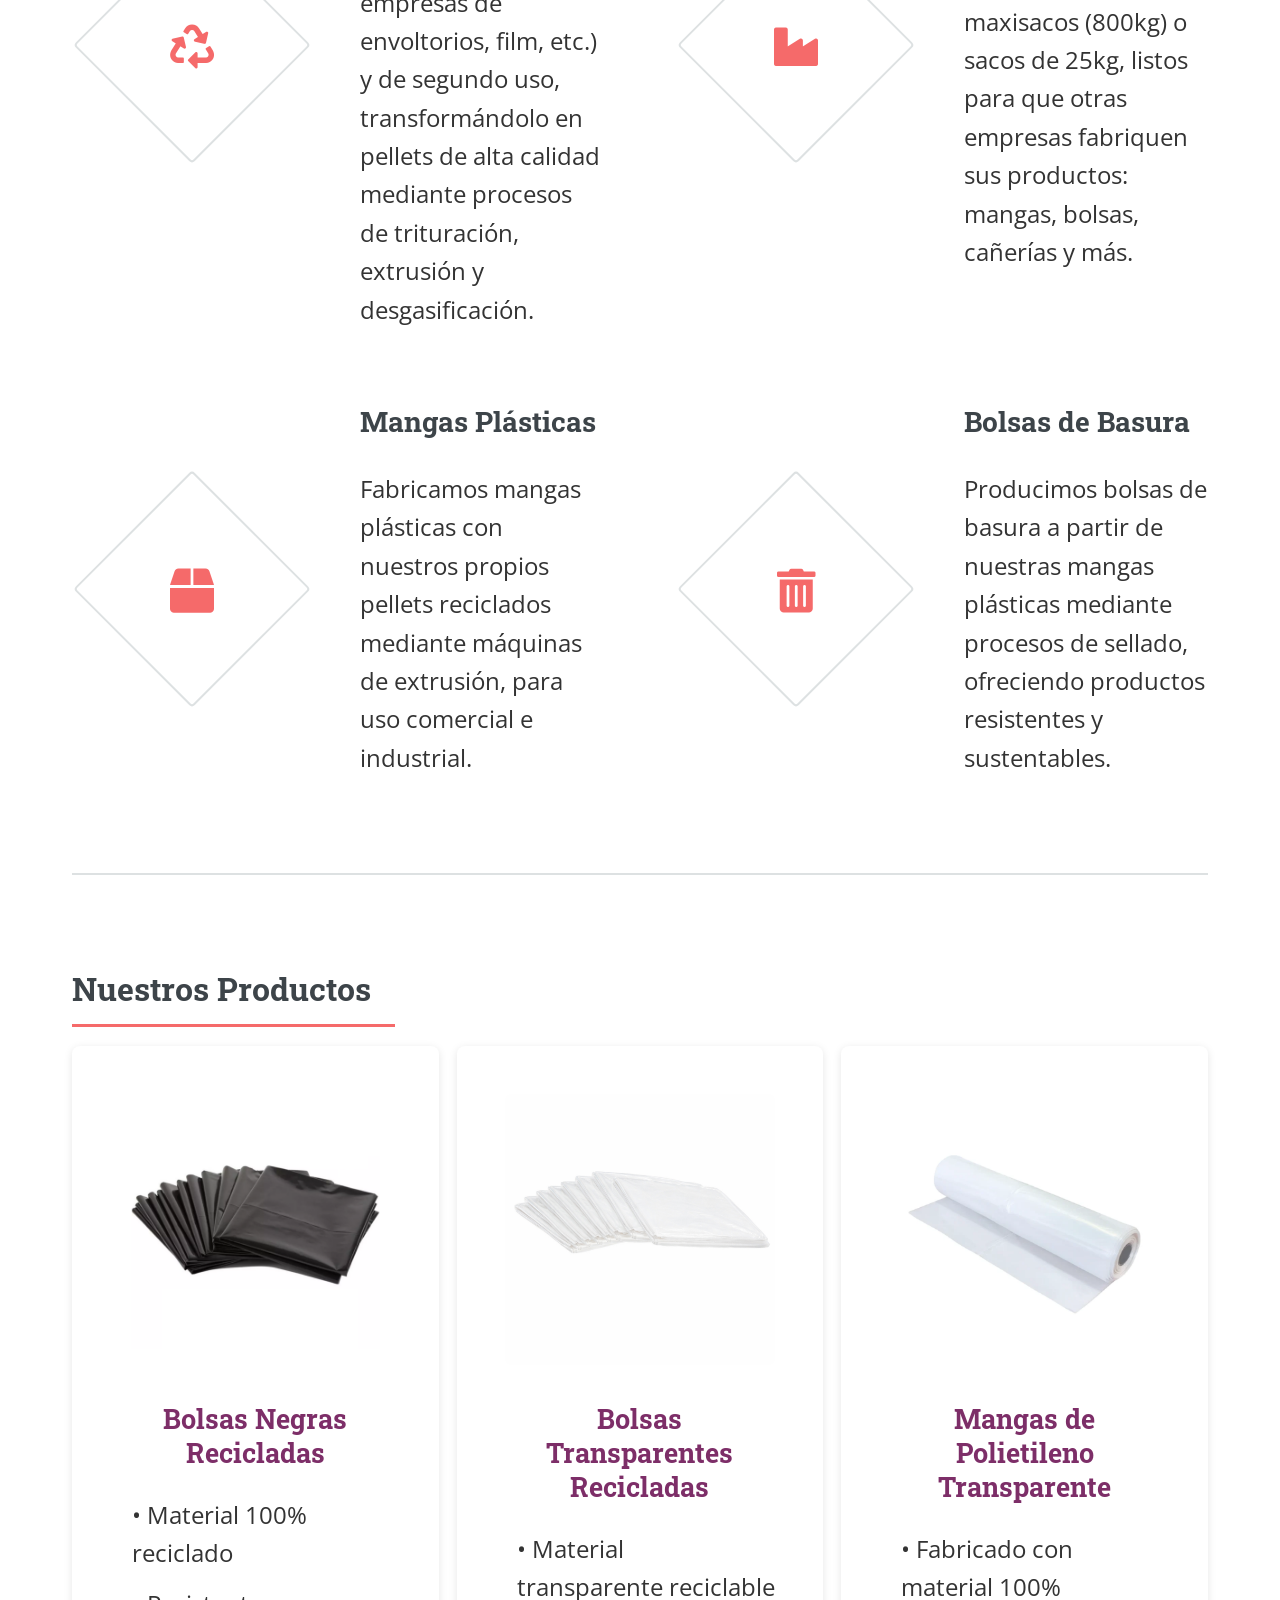
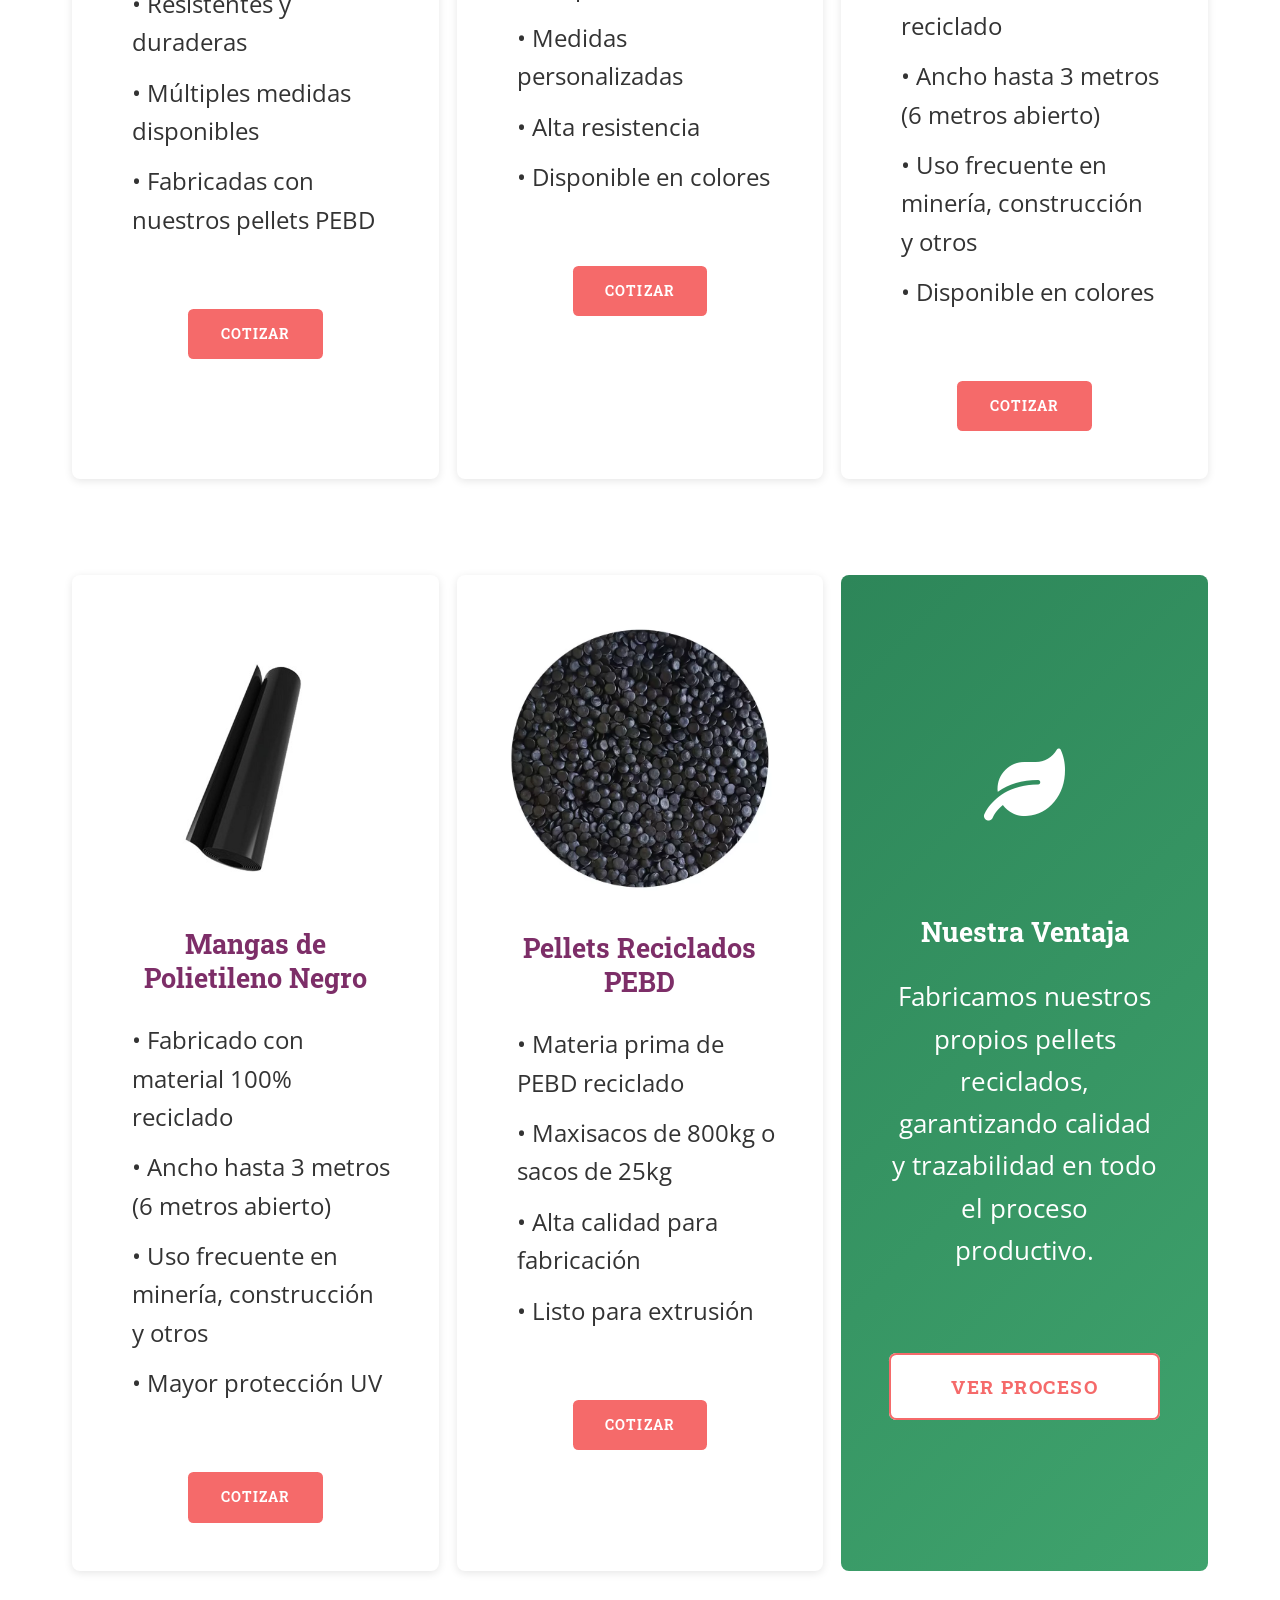
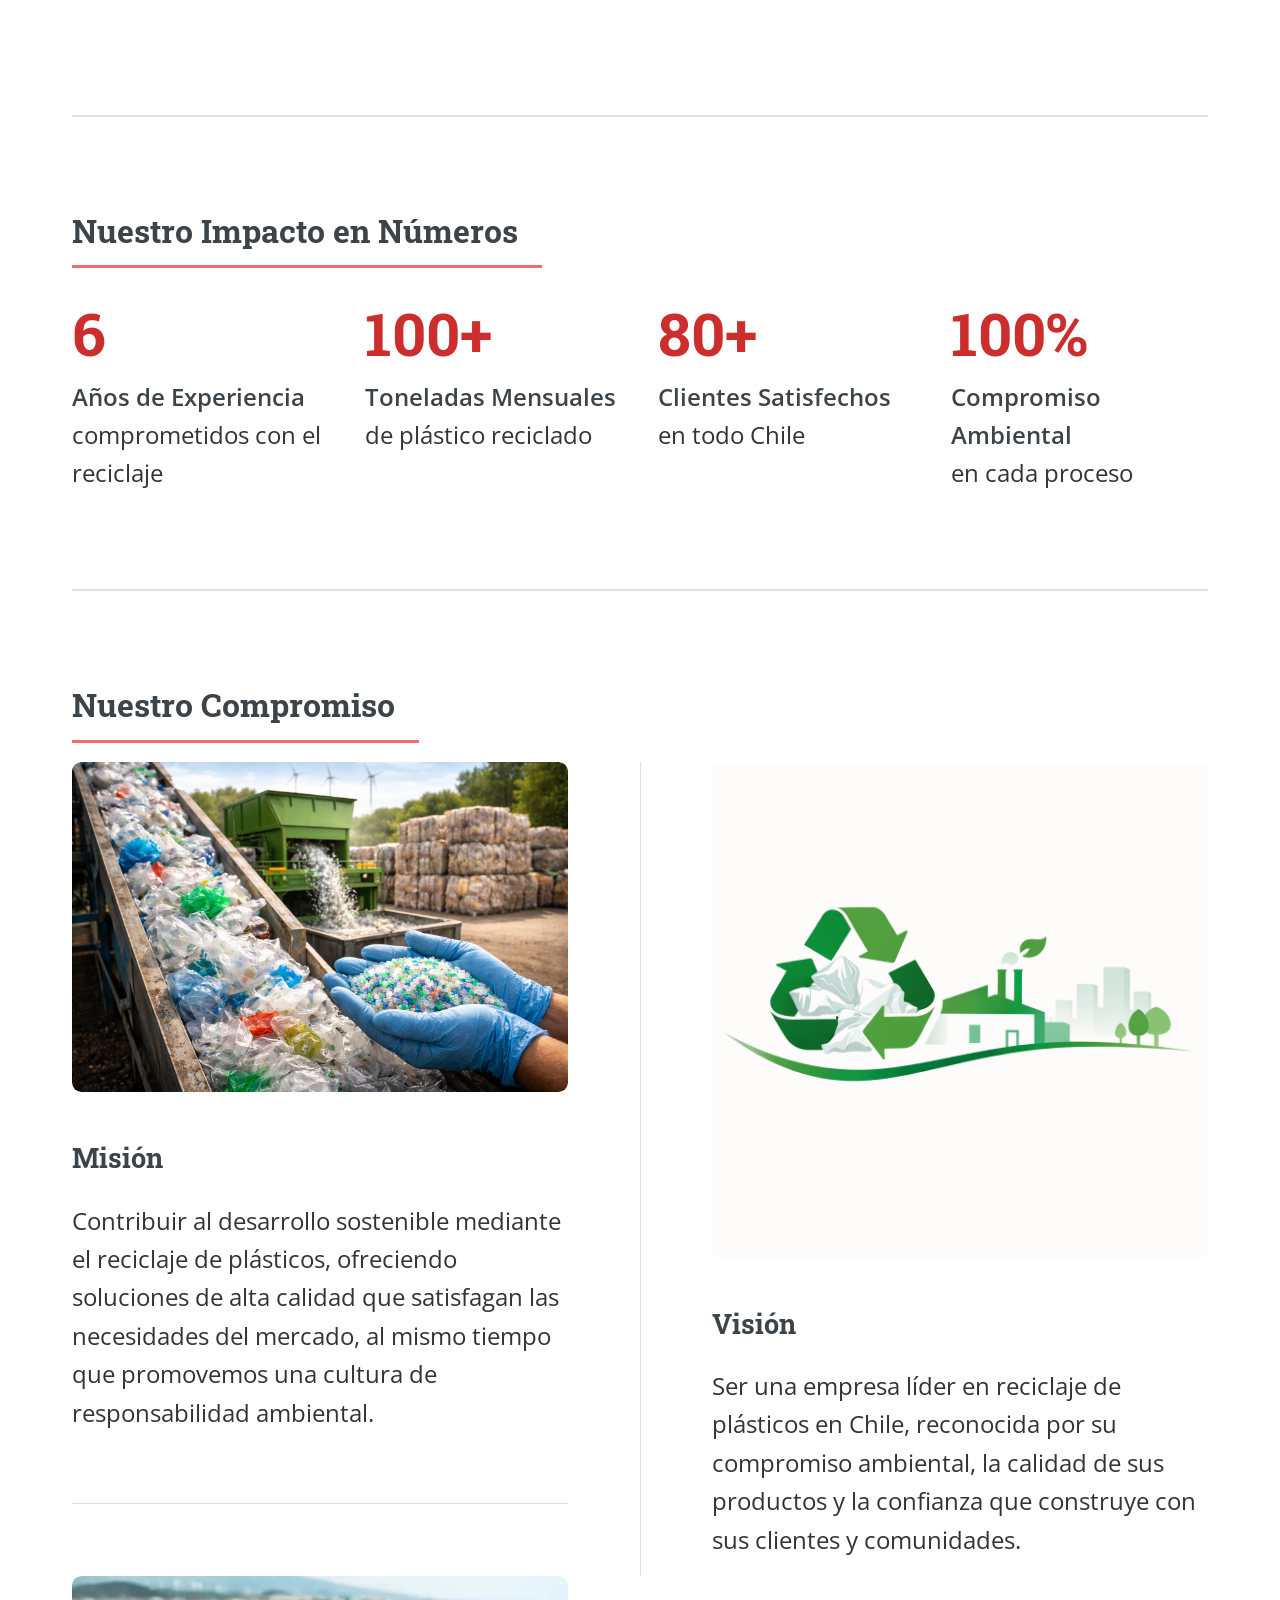
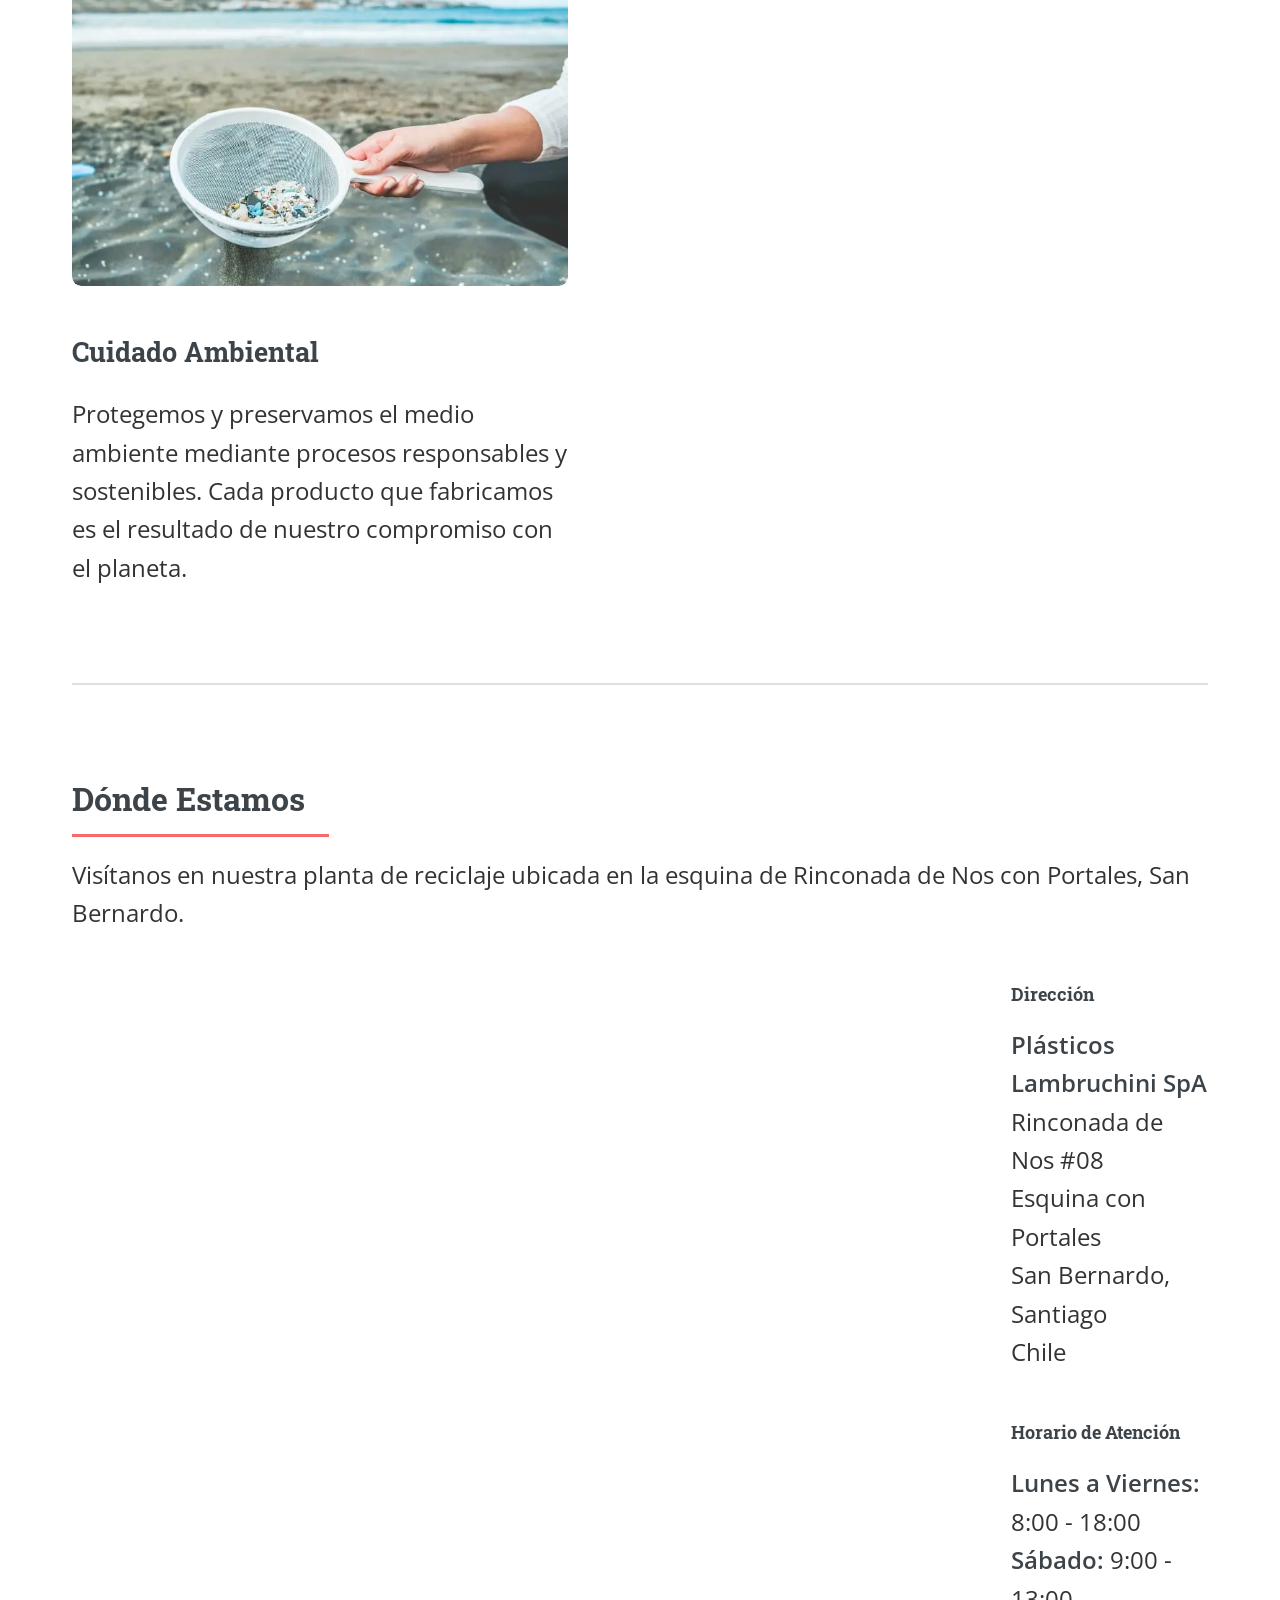
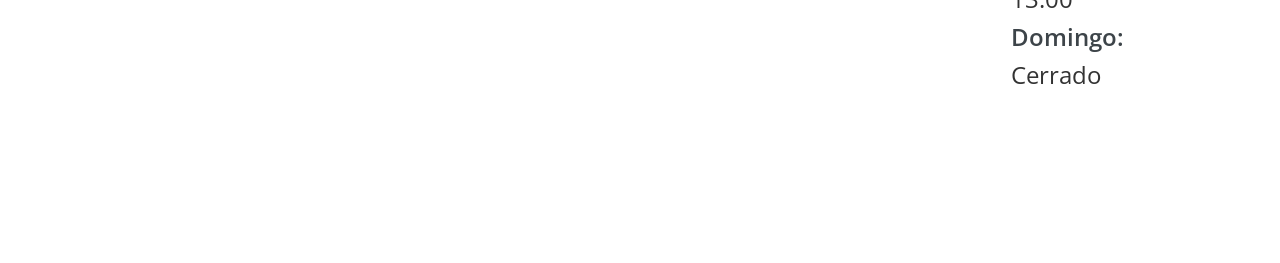
==== commit 1bfe9b78: "size 90x80" ====
--- a/index.html
+++ b/index.html
@@ -116,7 +116,7 @@
 										</ul>
 									</div>
 									<span class="image object" style="background-repeat: no-repeat">
-										<img src="images/bote_basura_edit.JPEG" alt="" style="object-fit: contain; width: 80%; height: 80%" />
+										<img src="images/bote_basura_edit.JPEG" alt="" style="object-fit: contain; width: 90%; height: 80%" />
 									</span>
 								</section>
 
